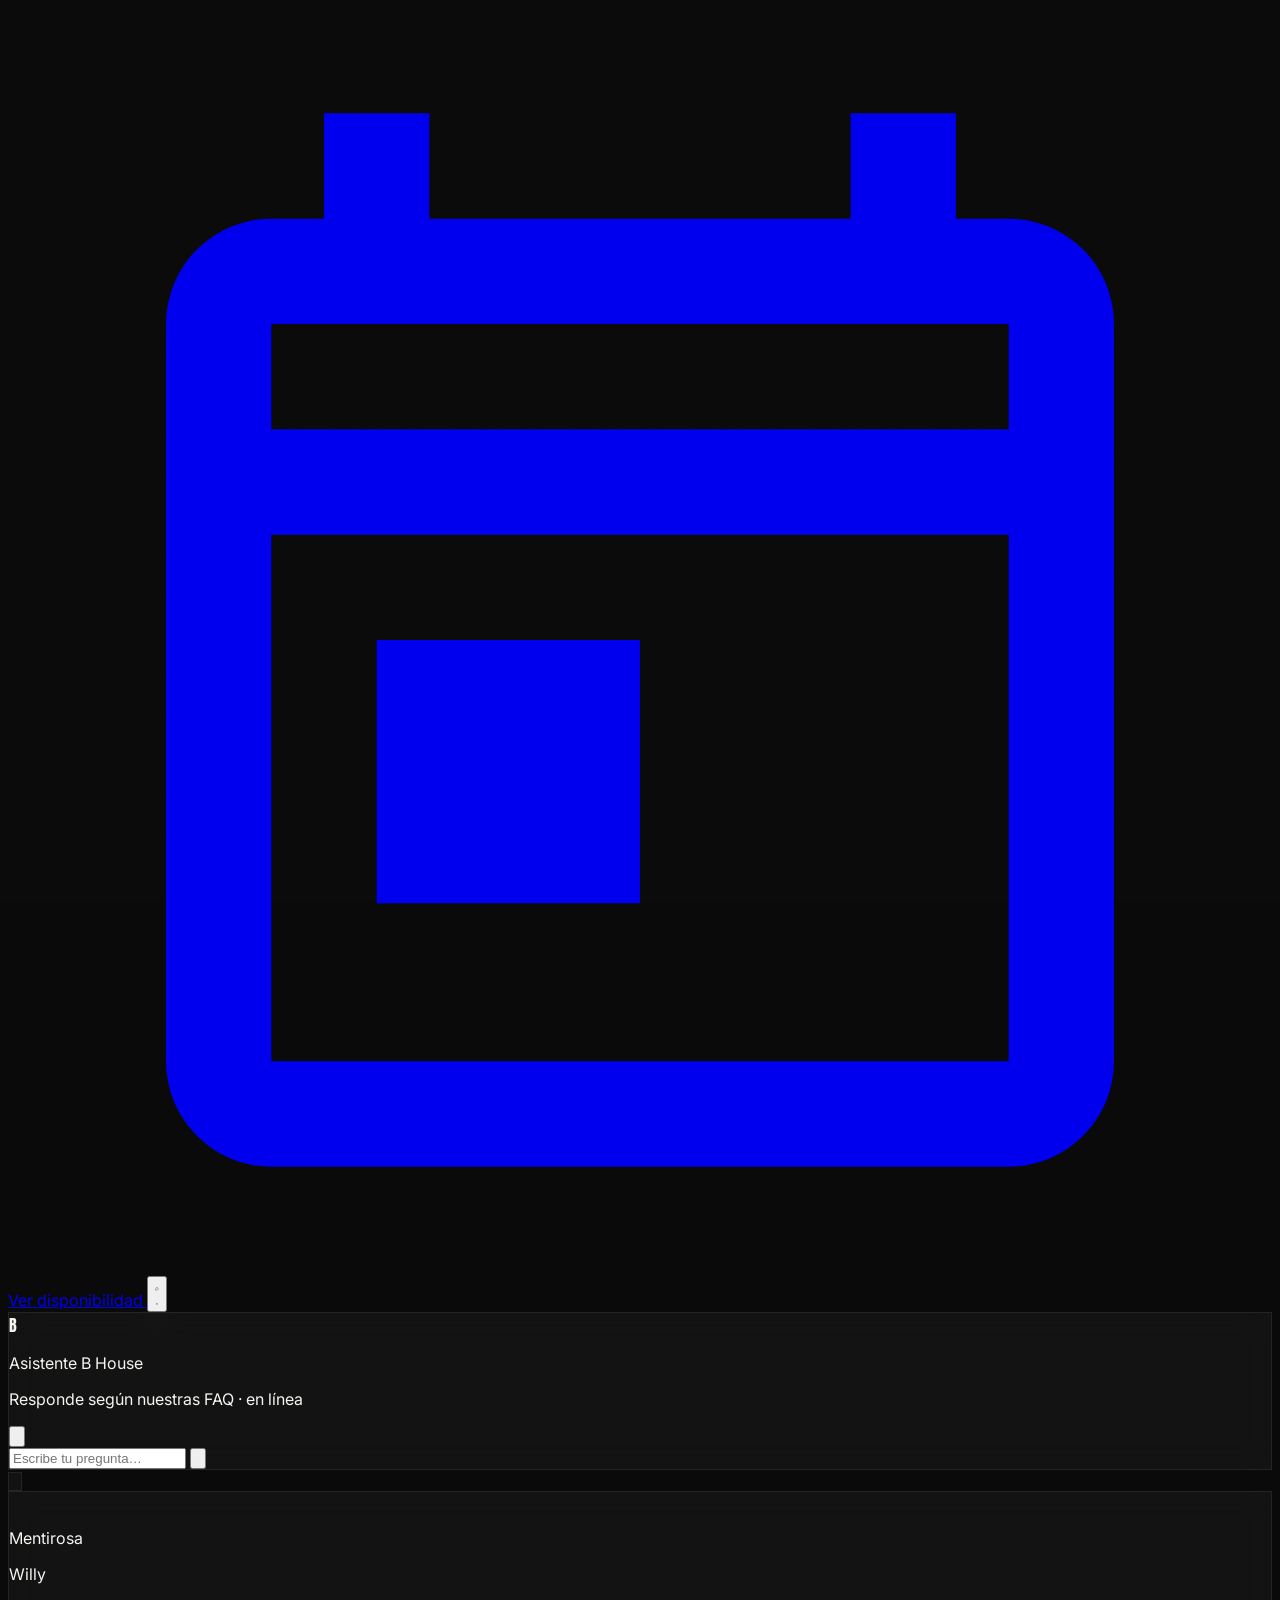
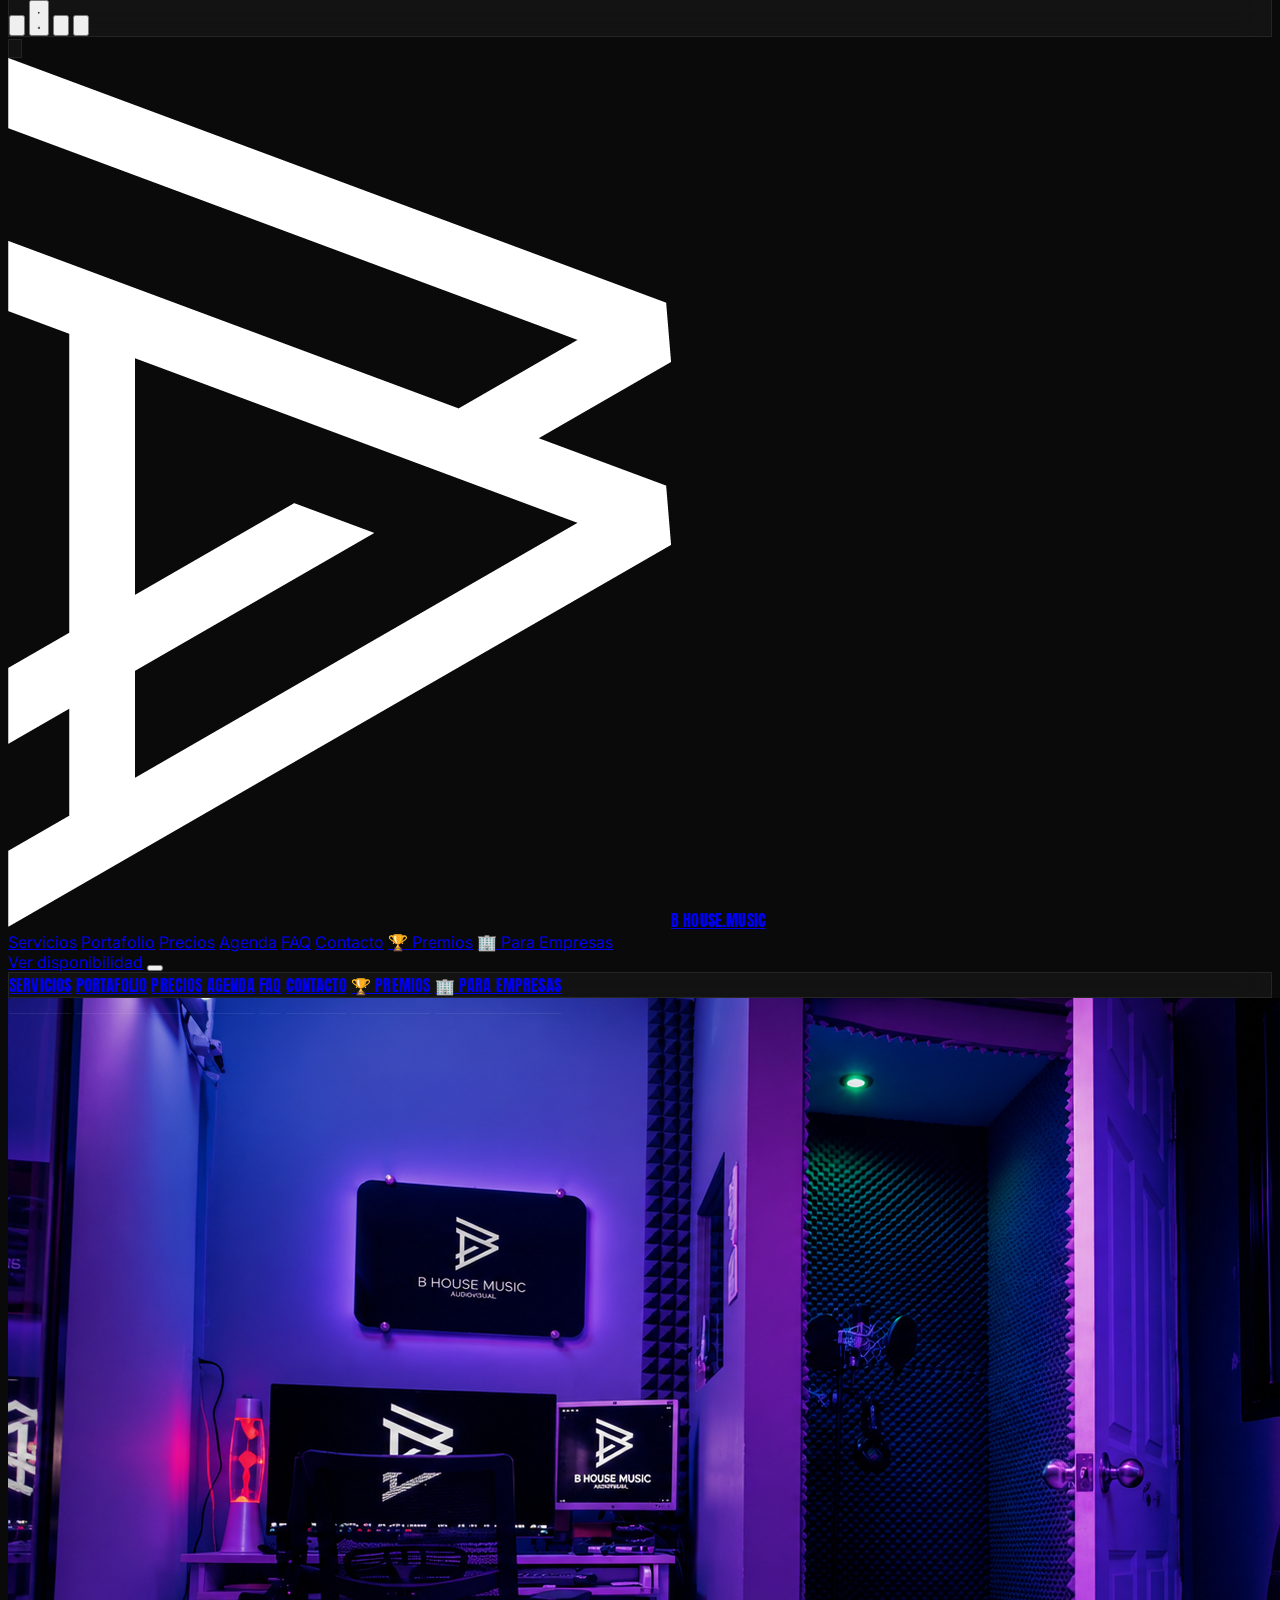
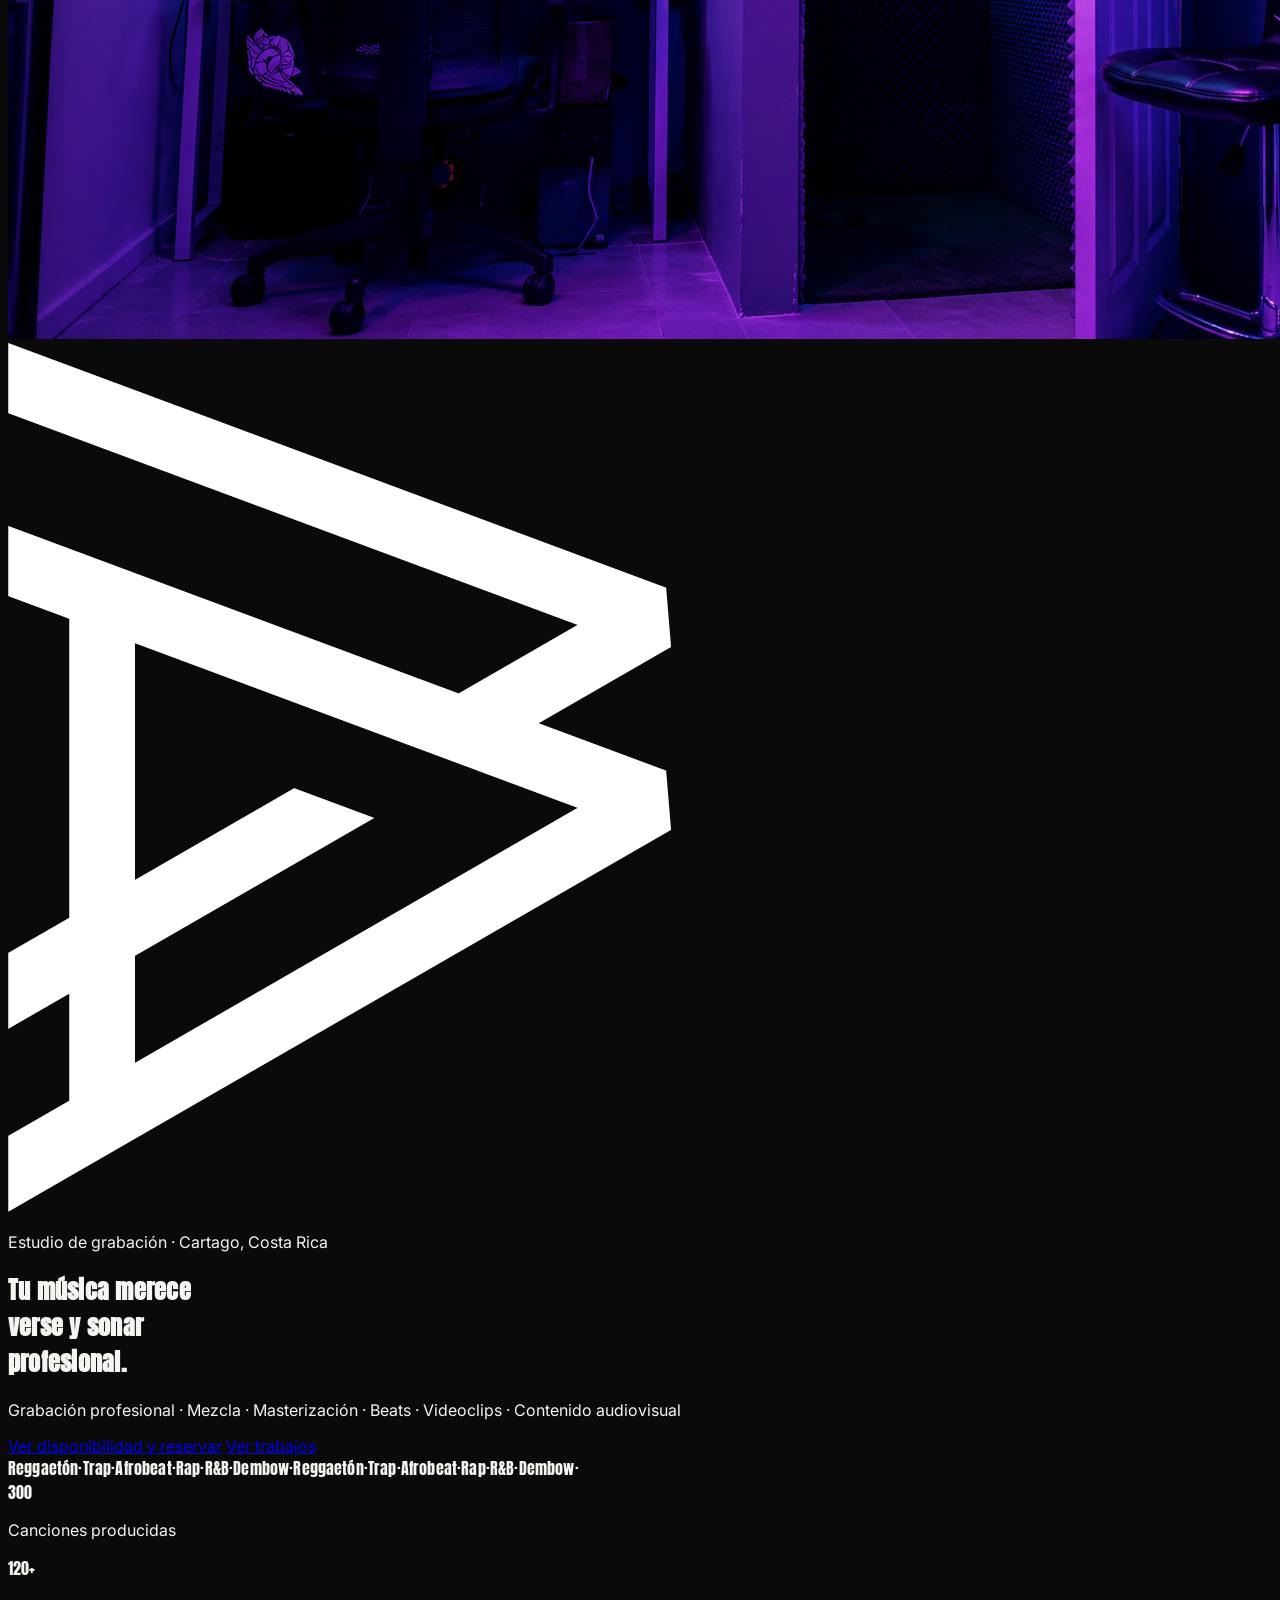
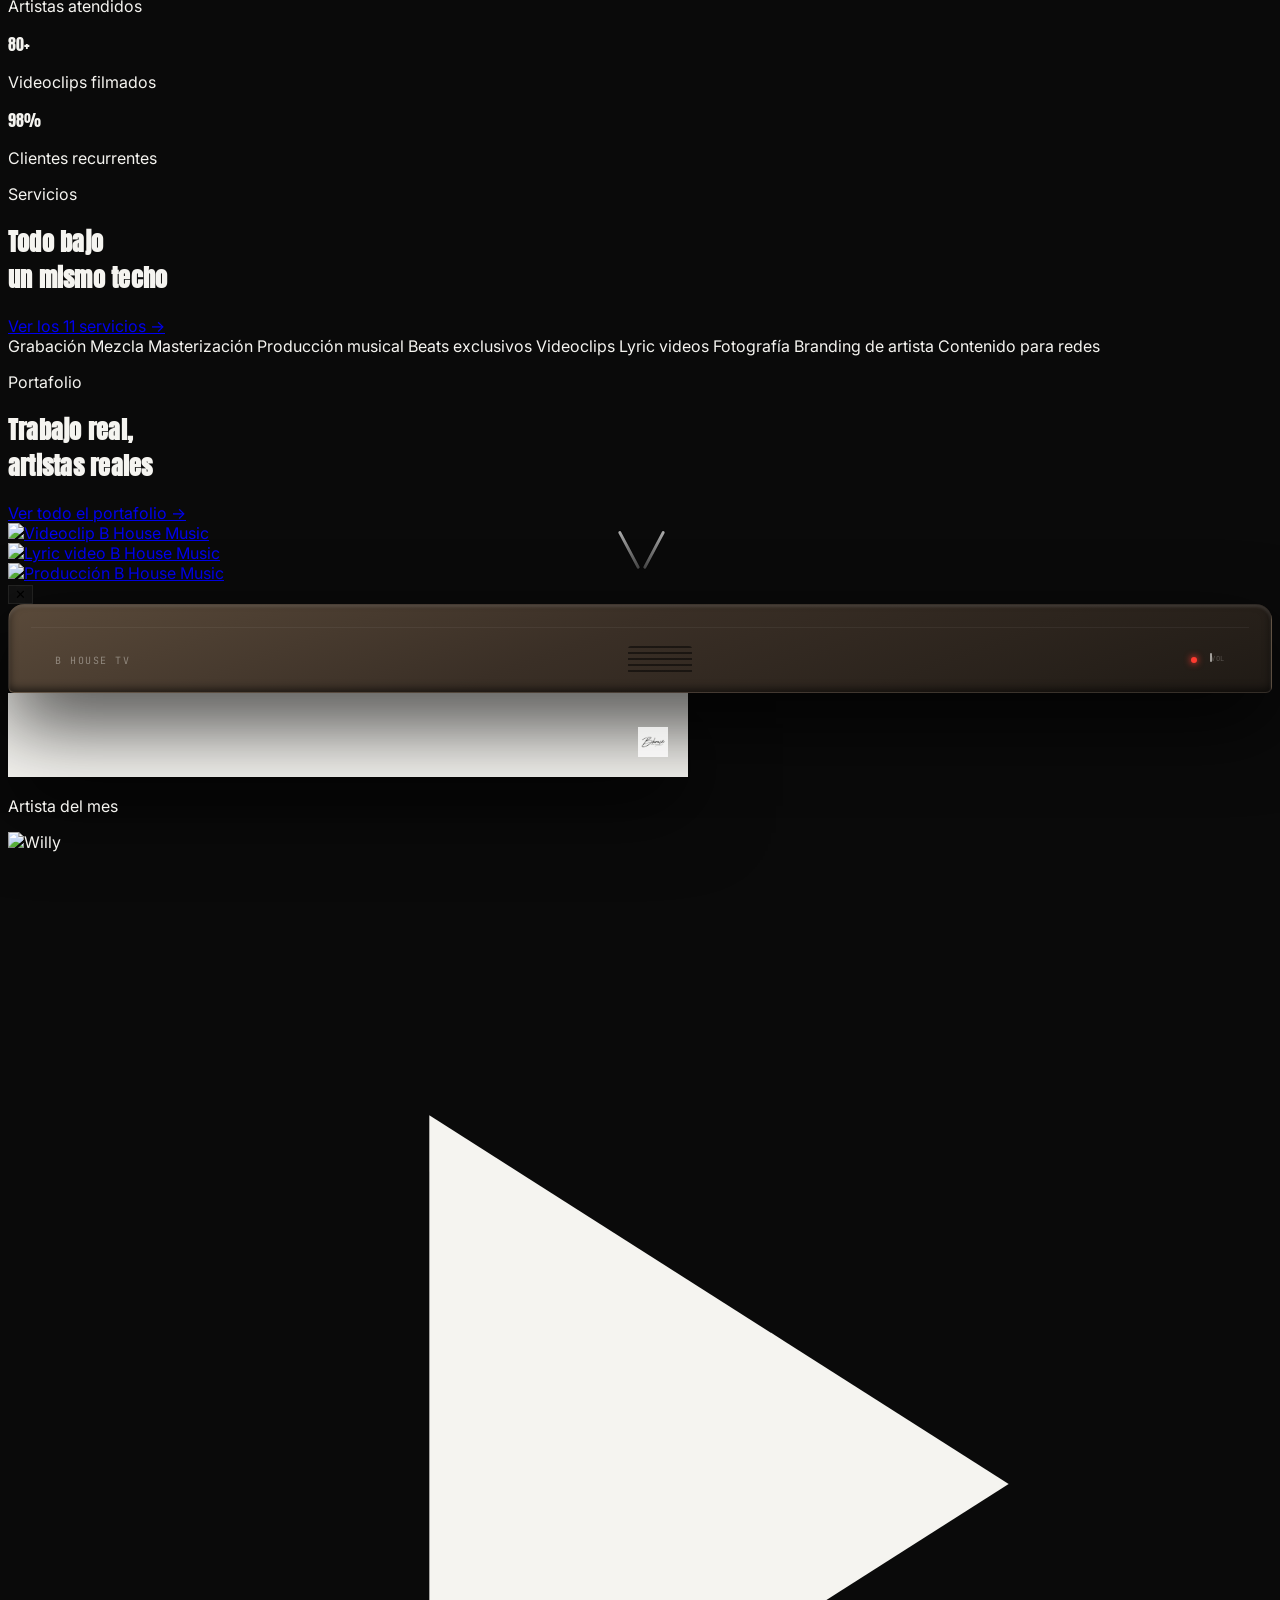
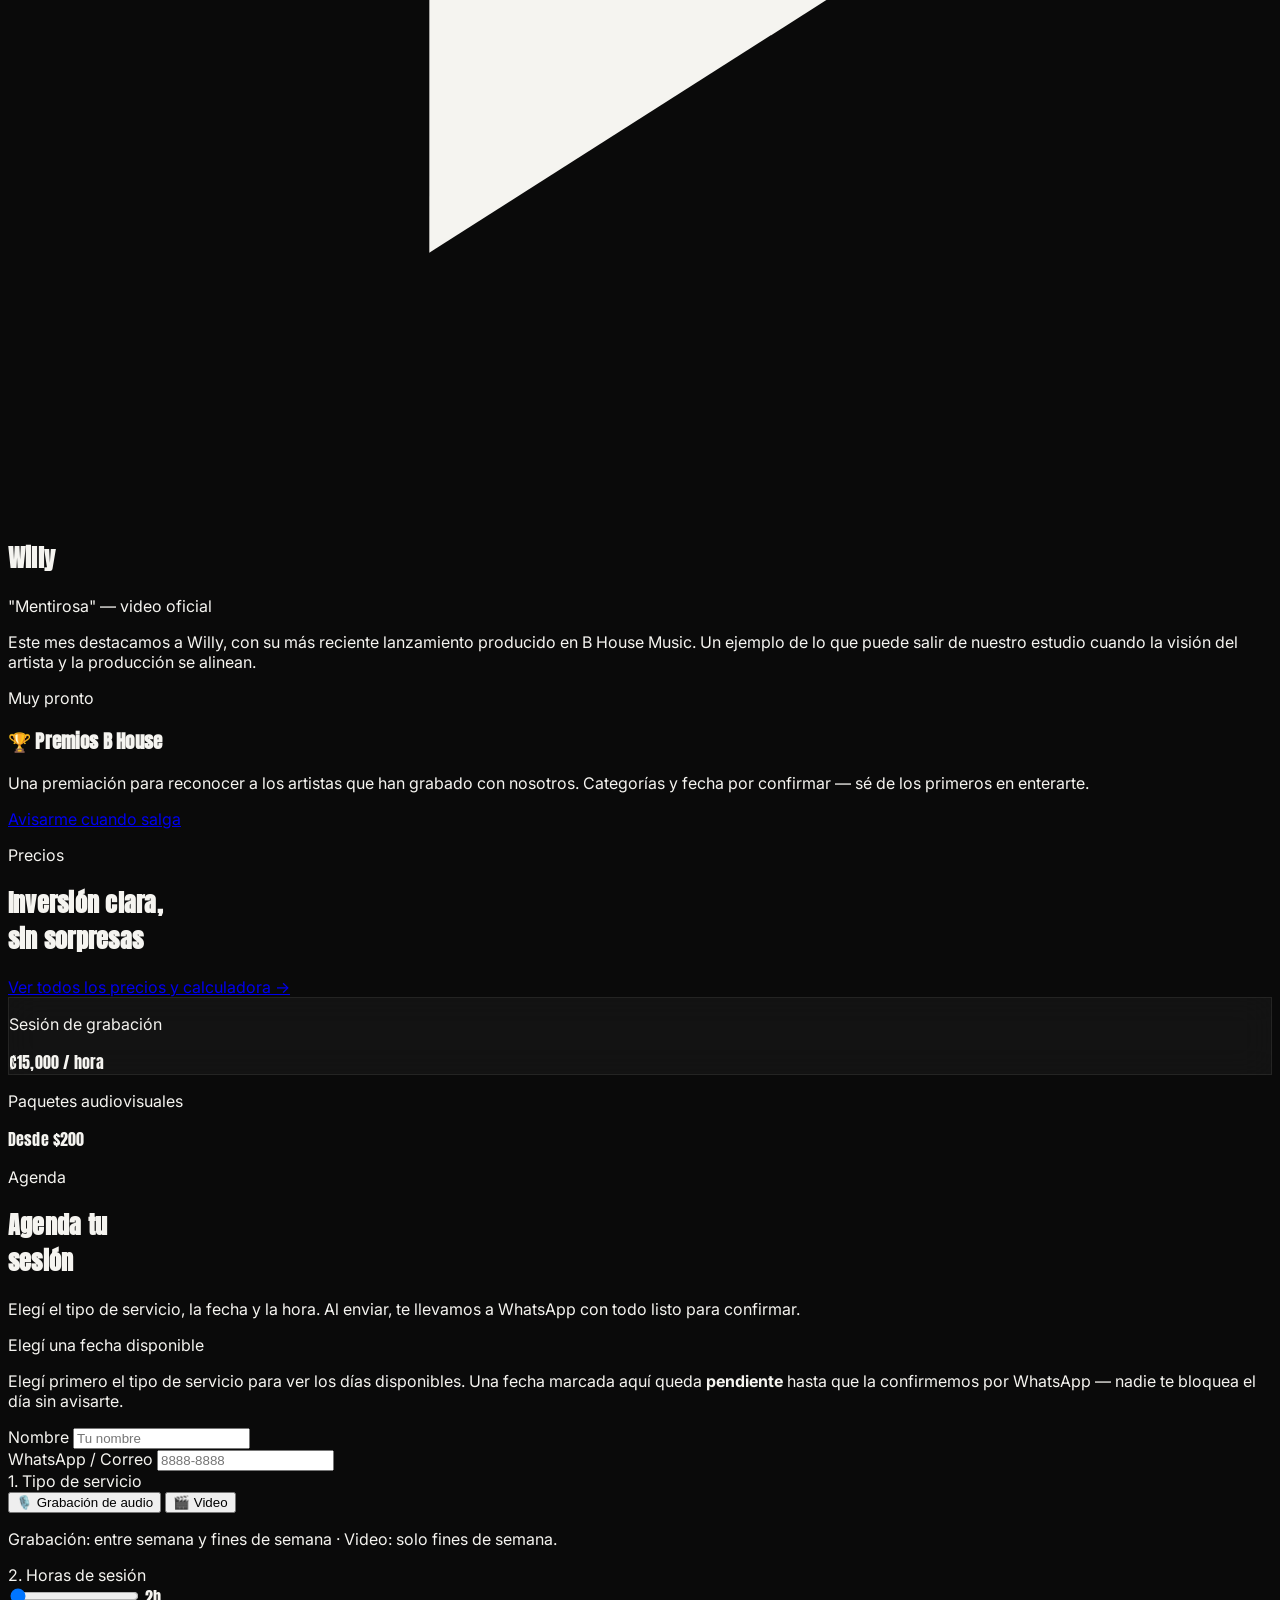
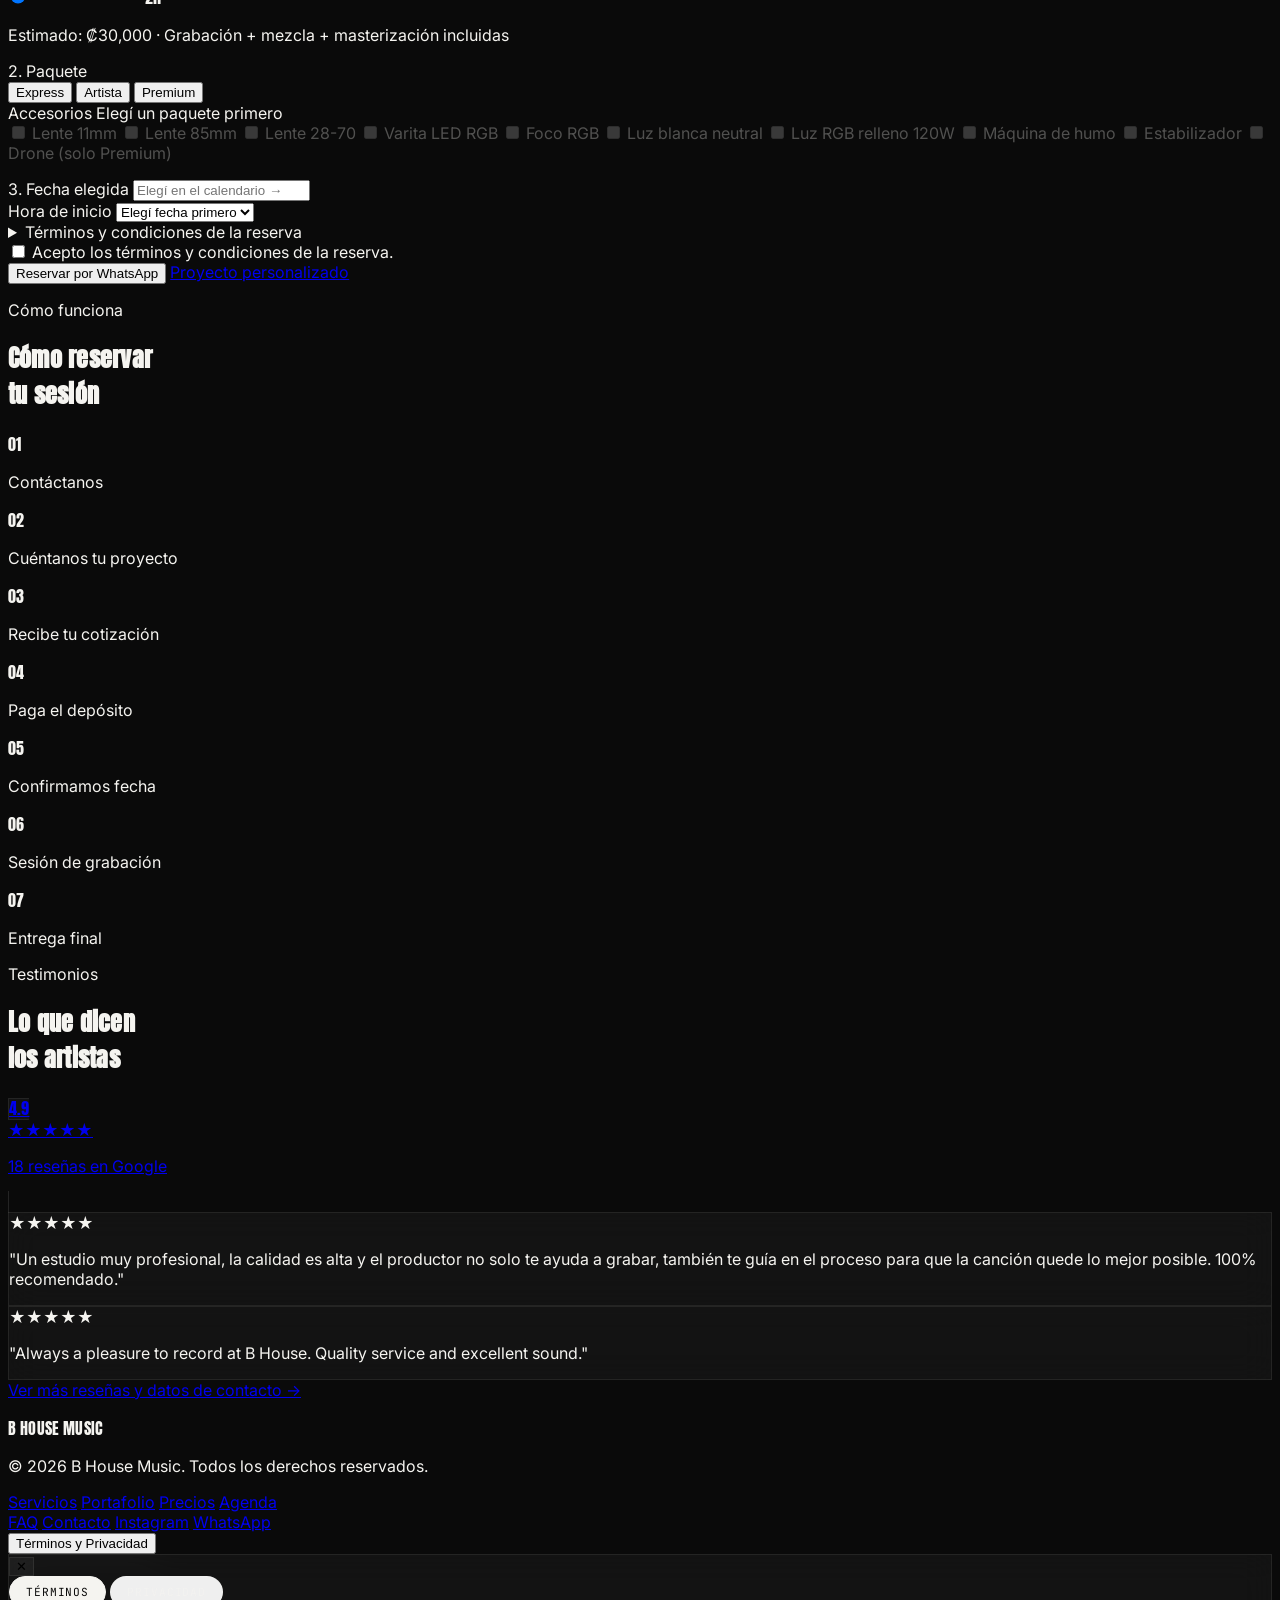
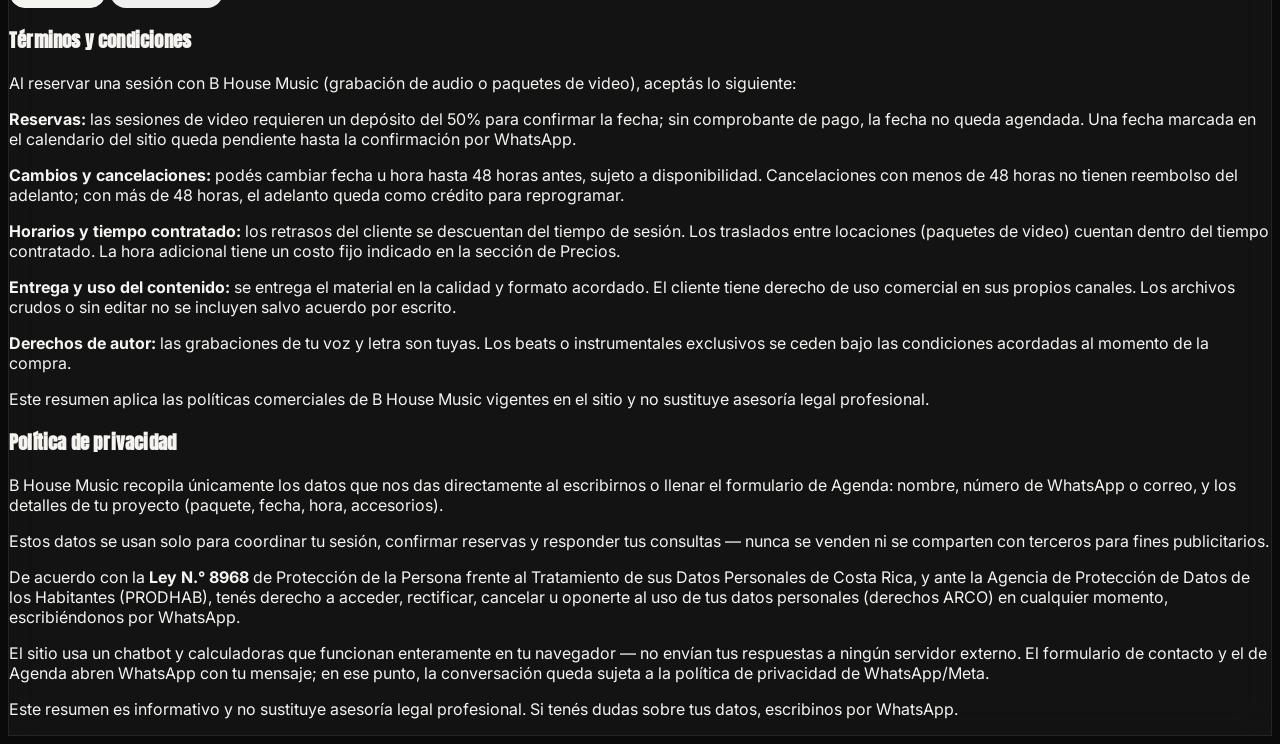
==== index.html @ e32f7fe8 "Add files via upload" ====
<!DOCTYPE html>
<!--
  ============================================================
  SITIO: B HOUSE MUSIC  (estudio de grabacion / artistas)
  Este archivo va en la RAIZ del repositorio (estructura plana, sin carpetas de sitio separadas)
  URL en vivo: bhousevideos-arch.github.io/B-house-music/
  ============================================================
-->
<html lang="es">
<head>
<meta charset="UTF-8">
<link rel="icon" type="image/png" href="img/logo-blanco.png">
<meta name="viewport" content="width=device-width, initial-scale=1.0">
<title>B House Music | Estudio de Grabación Profesional en Costa Rica</title>
<meta name="description" content="Grabación, mezcla, masterización, beats exclusivos y videoclips profesionales en Costa Rica. Agenda tu sesión en línea.">
<meta name="keywords" content="estudio de grabación Costa Rica, grabar música San José, mezcla y masterización, beats reggaeton, videoclip Costa Rica, B House Music">
<meta name="author" content="B House Music">
<link rel="canonical" href="https://bhousemusic.cr/">

<!-- Open Graph -->
<meta property="og:type" content="website">
<meta property="og:title" content="B House Music | Estudio de Grabación Profesional en Costa Rica">
<meta property="og:description" content="Grabación, mezcla, masterización, beats exclusivos y videoclips profesionales en Costa Rica. Agenda tu sesión en línea.">
<meta property="og:image" content="https://bhousemusic.cr/og-cover.jpg">
<meta property="og:url" content="https://bhousemusic.cr/">
<meta property="og:locale" content="es_CR">
<meta name="twitter:card" content="summary_large_image">
<meta name="twitter:title" content="B House Music | Estudio de Grabación Profesional en Costa Rica">
<meta name="twitter:description" content="Grabación, mezcla, masterización, beats exclusivos y videoclips profesionales en Costa Rica. Agenda tu sesión en línea.">

<!-- Schema.org -->
<script type="application/ld+json">
{
  "@context": "https://schema.org",
  "@type": "RecordingStudio",
  "name": "B House Music",
  "image": "https://bhousemusic.cr/og-cover.jpg",
  "telephone": "+506-7016-6631",
  "priceRange": "₡₡",
  "address": {
    "@type": "PostalAddress",
    "addressCountry": "CR",
    "addressLocality": "Costa Rica"
  },
  "openingHoursSpecification": [
    { "@type": "OpeningHoursSpecification", "dayOfWeek": ["Monday","Tuesday","Wednesday","Thursday","Friday"], "opens": "16:00", "closes": "20:00" },
    { "@type": "OpeningHoursSpecification", "dayOfWeek": ["Saturday","Sunday"], "opens": "09:00", "closes": "17:00" }
  ],
  "sameAs": ["https://www.instagram.com/bhousemusiccr/"],
  "aggregateRating": {
    "@type": "AggregateRating",
    "ratingValue": "4.9",
    "reviewCount": "18"
  }
}
</script>

<link rel="preconnect" href="https://fonts.googleapis.com">
<link rel="preconnect" href="https://fonts.gstatic.com" crossorigin>
<link href="https://fonts.googleapis.com/css2?family=Anton&family=Inter:wght@400;500;600;700;800&family=JetBrains+Mono:wght@400;500&display=swap" rel="stylesheet">
<script src="https://cdn.tailwindcss.com"></script>
<link rel="stylesheet" href="https://cdn.jsdelivr.net/npm/flatpickr/dist/flatpickr.min.css">
<script src="https://cdn.jsdelivr.net/npm/flatpickr"></script>
<script src="https://cdn.jsdelivr.net/npm/flatpickr/dist/l10n/es.js"></script>
<script>
  tailwind.config = {
    theme: {
      extend: {
        colors: { ink: '#0a0a0a', bone: '#f5f4f0', line: '#232323' },
        fontFamily: {
          display: ['Anton','sans-serif'],
          sans: ['Inter','sans-serif'],
          mono: ['JetBrains Mono','monospace']
        }
      }
    }
  }
</script>
<link rel="stylesheet" href="assets/styles.css">
</head>
<body class="antialiased">
<!-- LOADER -->
<div class="loader" id="loader">
  <img src="img/logo-blanco.png" alt="B House Music" class="h-12 md:h-16 w-auto logo-invert">
</div>

<!-- SMART FLOATING CTA -->
<a id="floatCta" href="#agenda"
   class="fixed bottom-6 right-6 z-40 flex items-center gap-2 bg-bone text-ink px-4 py-3 rounded-full shadow-2xl hover:scale-105 transition-all duration-300 opacity-0 pointer-events-none translate-y-3"
   aria-label="Reservar sesión">
  <svg xmlns="http://www.w3.org/2000/svg" viewBox="0 0 24 24" fill="currentColor" class="w-5 h-5" id="floatCtaIcon"><path d="M19 4h-1V2h-2v2H8V2H6v2H5a2 2 0 0 0-2 2v14a2 2 0 0 0 2 2h14a2 2 0 0 0 2-2V6a2 2 0 0 0-2-2zm0 16H5V10h14zm0-12H5V6h14zM7 12h5v5H7z"/></svg>
  <span class="text-sm font-semibold" id="floatCtaLabel">Ver disponibilidad</span>
</a>

<!-- CHATBOT BUBBLE -->
<button id="chatBubble" aria-label="Abrir chat de ayuda"
  class="fixed bottom-24 right-6 z-40 w-14 h-14 rounded-full bg-bone text-ink shadow-2xl flex items-center justify-center hover:scale-105 transition-transform">
  <svg xmlns="http://www.w3.org/2000/svg" viewBox="0 0 24 24" class="w-6 h-6" fill="none" stroke="currentColor" stroke-width="2" id="chatIconOpen"><path d="M21 11.5a8.38 8.38 0 0 1-.9 3.8 8.5 8.5 0 0 1-7.6 4.7 8.38 8.38 0 0 1-3.8-.9L3 21l1.9-5.7a8.38 8.38 0 0 1-.9-3.8 8.5 8.5 0 0 1 4.7-7.6 8.38 8.38 0 0 1 3.8-.9h.5a8.48 8.48 0 0 1 8 8v.5z"/></svg>
  <svg xmlns="http://www.w3.org/2000/svg" viewBox="0 0 24 24" class="w-6 h-6 hidden" fill="none" stroke="currentColor" stroke-width="2" id="chatIconClose"><path d="M18 6 6 18M6 6l12 12"/></svg>
</button>

<!-- CHATBOT PANEL -->
<div id="chatPanel" class="fixed z-40 bottom-24 right-3 sm:right-6 w-[calc(100vw-1.5rem)] sm:w-[400px] h-[min(640px,74dvh)] rounded-3xl glass shadow-2xl flex-col overflow-hidden hidden">
  <div class="px-5 py-4 border-b border-bone/10 flex items-center gap-3">
    <div class="w-9 h-9 rounded-full bg-bone flex items-center justify-center fx-serif text-ink text-sm shrink-0">B</div>
    <div class="flex-1 min-w-0">
      <p class="text-sm font-semibold">Asistente B House</p>
      <p class="text-bone/40 text-xs">Responde según nuestras FAQ · en línea</p>
    </div>
    <button id="chatCloseBtn" type="button" aria-label="Cerrar chat" class="w-8 h-8 rounded-full hover:bg-white/10 flex items-center justify-center shrink-0 transition-colors">
      <svg xmlns="http://www.w3.org/2000/svg" viewBox="0 0 24 24" class="w-4 h-4" fill="none" stroke="currentColor" stroke-width="2"><path d="M18 6 6 18M6 6l12 12"/></svg>
    </button>
  </div>
  <div id="chatMessages" class="flex-1 overflow-y-auto px-4 py-4 space-y-3 text-[15px] leading-relaxed"></div>
  <div id="chatQuickReplies" class="px-4 pb-3 flex flex-wrap gap-2 max-h-[38%] overflow-y-auto shrink-0"></div>
  <form id="chatForm" class="border-t border-bone/10 p-3 flex gap-2 shrink-0">
    <input id="chatInput" type="text" autocomplete="off" placeholder="Escribe tu pregunta…"
      class="flex-1 bg-transparent border border-bone/15 rounded-full px-4 py-2.5 text-sm outline-none focus:border-bone/40 transition-colors">
    <button type="submit" class="w-10 h-10 rounded-full bg-bone text-ink flex items-center justify-center shrink-0" aria-label="Enviar">
      <svg xmlns="http://www.w3.org/2000/svg" viewBox="0 0 24 24" class="w-4 h-4" fill="currentColor"><path d="M2 21l21-9L2 3v7l15 2-15 2z"/></svg>
    </button>
  </form>
</div>

<!-- MINI PLAYER -->
<button id="playerLauncher" aria-label="Escuchar B House Music"
  class="fixed bottom-[168px] right-6 z-40 w-14 h-14 rounded-full glass shadow-2xl flex items-center justify-center hover:scale-105 transition-transform">
  <svg xmlns="http://www.w3.org/2000/svg" viewBox="0 0 24 24" class="w-5 h-5" fill="currentColor"><path d="M9 18V5l12-2v13"/><circle cx="6" cy="18" r="3"/><circle cx="18" cy="16" r="3"/></svg>
</button>

<div id="playerBar" class="fixed bottom-6 left-1/2 -translate-x-1/2 z-50 w-[calc(100vw-2rem)] max-w-[420px] glass rounded-2xl shadow-2xl px-4 py-3 hidden items-center gap-3">
  <img id="playerThumb" src="" alt="" class="w-11 h-11 rounded-lg object-cover shrink-0 bg-black">
  <div class="flex-1 min-w-0">
    <p id="playerTrackTitle" class="text-sm font-semibold truncate">—</p>
    <p id="playerTrackArtist" class="text-bone/50 text-xs truncate">—</p>
  </div>
  <button id="playerPrev" aria-label="Anterior" class="w-8 h-8 shrink-0 flex items-center justify-center hover:text-bone text-bone/60">
    <svg xmlns="http://www.w3.org/2000/svg" viewBox="0 0 24 24" class="w-5 h-5" fill="currentColor"><path d="M6 6h2v12H6zm3.5 6 8.5 6V6z"/></svg>
  </button>
  <button id="playerToggle" aria-label="Reproducir" class="w-9 h-9 shrink-0 rounded-full bg-bone text-ink flex items-center justify-center">
    <svg id="playerIconPlay" xmlns="http://www.w3.org/2000/svg" viewBox="0 0 24 24" class="w-4 h-4 translate-x-0.5" fill="currentColor"><path d="M8 5v14l11-7z"/></svg>
    <svg id="playerIconPause" xmlns="http://www.w3.org/2000/svg" viewBox="0 0 24 24" class="w-4 h-4 hidden" fill="currentColor"><path d="M6 5h4v14H6zm8 0h4v14h-4z"/></svg>
  </button>
  <button id="playerNext" aria-label="Siguiente" class="w-8 h-8 shrink-0 flex items-center justify-center hover:text-bone text-bone/60">
    <svg xmlns="http://www.w3.org/2000/svg" viewBox="0 0 24 24" class="w-5 h-5" fill="currentColor"><path d="M16 6h2v12h-2zM6 6l8.5 6L6 18z"/></svg>
  </button>
  <button id="playerClose" aria-label="Cerrar reproductor" class="w-7 h-7 shrink-0 flex items-center justify-center text-bone/40 hover:text-bone">
    <svg xmlns="http://www.w3.org/2000/svg" viewBox="0 0 24 24" class="w-4 h-4" fill="none" stroke="currentColor" stroke-width="2"><path d="M18 6 6 18M6 6l12 12"/></svg>
  </button>
</div>
<div id="ytHiddenPlayer" style="position:fixed;bottom:0;left:0;width:1px;height:1px;opacity:0;pointer-events:none;overflow:hidden;"></div>

<!-- SCROLL TO TOP -->
<button id="toTop" aria-label="Volver arriba"
  class="fixed bottom-6 left-6 z-40 w-11 h-11 rounded-full glass flex items-center justify-center opacity-0 pointer-events-none transition-opacity duration-300">
  <svg xmlns="http://www.w3.org/2000/svg" class="w-5 h-5" viewBox="0 0 24 24" fill="none" stroke="currentColor" stroke-width="2"><path d="M12 19V5M5 12l7-7 7 7"/></svg>
</button>
<!-- NAV -->
<header id="siteNav" class="fixed top-0 inset-x-0 z-50 transition-all duration-300">
  <nav class="mx-auto max-w-7xl px-5 md:px-8 flex items-center justify-between py-4">
    <a href="index.html" class="flex items-center gap-2.5"><img src="img/logo-blanco.png" alt="B House Music" class="h-8 w-auto logo-invert"><span class="fx-serif text-lg md:text-xl tracking-wide">B HOUSE<span class="opacity-50">.MUSIC</span></span></a>
    <div class="hidden lg:flex items-center gap-8 text-sm font-medium">
      <a href="servicios.html" class="hover-line">Servicios</a>
      <a href="portafolio.html" class="hover-line">Portafolio</a>
      <a href="precios.html" class="hover-line">Precios</a>
      <a href="#agenda" class="hover-line">Agenda</a>
      <a href="faq.html" class="hover-line">FAQ</a>
      <a href="contacto.html" class="hover-line">Contacto</a>
      <a href="premios.html" class="hover-line">🏆 Premios</a>
      <a href="servicios.html#negocios" class="hover-line">🏢 Para Empresas</a>
    </div>
    <a href="#agenda" class="hidden lg:inline-flex items-center rounded-full bg-bone text-ink text-sm font-semibold px-5 py-2.5 hover:bg-white transition-colors">Ver disponibilidad</a>
    <button id="menuBtn" class="lg:hidden w-10 h-10 flex flex-col items-center justify-center gap-1.5" aria-label="Abrir menú" aria-expanded="false">
      <span class="block w-6 h-px bg-bone transition-all" id="l1"></span>
      <span class="block w-6 h-px bg-bone transition-all" id="l2"></span>
      <span class="block w-6 h-px bg-bone transition-all" id="l3"></span>
    </button>
  </nav>
  <div id="mobileMenu" class="lg:hidden max-h-0 overflow-hidden transition-all duration-500 glass">
    <div class="flex flex-col px-6 py-6 gap-5 text-lg fx-serif tracking-wide">
      <a href="servicios.html" class="mobile-link">SERVICIOS</a>
      <a href="portafolio.html" class="mobile-link">PORTAFOLIO</a>
      <a href="precios.html" class="mobile-link">PRECIOS</a>
      <a href="#agenda" class="mobile-link">AGENDA</a>
      <a href="faq.html" class="mobile-link">FAQ</a>
      <a href="contacto.html" class="mobile-link">CONTACTO</a>
      <a href="premios.html" class="mobile-link">🏆 PREMIOS</a>
      <a href="servicios.html#negocios" class="mobile-link">🏢 PARA EMPRESAS</a>
    </div>
  </div>
</header>
<section id="top" class="relative min-h-[100svh] flex flex-col justify-end overflow-hidden noise">
  <video autoplay muted loop playsinline poster="img/hero-poster.jpg" class="absolute inset-0 w-full h-full object-cover opacity-40"
    onerror="this.style.display='none'">
    <!-- Coloca tu video cinemático del estudio en img/hero-reel.mp4 (ver README.md) -->
    <source src="img/hero-reel.mp4" type="video/mp4">
  </video>
  <div class="absolute inset-0 bg-gradient-to-b from-ink/40 via-ink/70 to-ink"></div>
  <div class="absolute inset-0 bg-gradient-to-r from-ink via-transparent to-ink opacity-60"></div>

  <div class="relative z-10 mx-auto max-w-7xl w-full px-5 md:px-8 pb-16 pt-40 md:pt-52">
    <img src="img/logo-blanco.png" alt="B House Music" class="reveal h-14 md:h-16 w-auto mb-8 logo-invert">
    <p class="reveal font-mono text-xs tracking-[0.3em] uppercase text-bone/60 mb-6">Estudio de grabación · Cartago, Costa Rica</p>
    <h1 class="reveal fx-serif text-[13vw] leading-[0.92] md:text-[7vw] uppercase tracking-tight max-w-5xl">
      Tu música merece<br>verse y sonar<br>profesional.
    </h1>
    <p class="reveal text-bone/70 text-base md:text-lg mt-8 max-w-xl">
      Grabación profesional · Mezcla · Masterización · Beats · Videoclips · Contenido audiovisual
    </p>
    <div class="reveal flex flex-wrap gap-4 mt-10">
      <a href="#agenda"
         class="rounded-full bg-bone text-ink px-7 py-4 text-sm font-semibold hover:bg-white transition-colors">Ver disponibilidad y reservar</a>
      <a href="portafolio.html" class="rounded-full border border-bone/30 px-7 py-4 text-sm font-semibold hover:border-bone transition-colors">Ver trabajos</a>
    </div>
  </div>

  <!-- Marquee signature strip -->
  <div class="relative z-10 border-t border-bone/10 py-4 overflow-hidden mt-16">
    <div class="marquee-track fx-serif text-2xl md:text-4xl uppercase text-bone/25 whitespace-nowrap">
      <span class="px-8">Reggaetón</span><span class="px-8">·</span><span class="px-8">Trap</span><span class="px-8">·</span>
      <span class="px-8">Afrobeat</span><span class="px-8">·</span><span class="px-8">Rap</span><span class="px-8">·</span>
      <span class="px-8">R&B</span><span class="px-8">·</span><span class="px-8">Dembow</span><span class="px-8">·</span>
      <span class="px-8">Reggaetón</span><span class="px-8">·</span><span class="px-8">Trap</span><span class="px-8">·</span>
      <span class="px-8">Afrobeat</span><span class="px-8">·</span><span class="px-8">Rap</span><span class="px-8">·</span>
      <span class="px-8">R&B</span><span class="px-8">·</span><span class="px-8">Dembow</span><span class="px-8">·</span>
    </div>
  </div>
</section>

<section class="border-t border-line">
  <div class="mx-auto max-w-7xl px-5 md:px-8 py-10 grid grid-cols-2 md:grid-cols-4 gap-8 text-center md:text-left">
    <div class="reveal">
      <div class="fx-serif text-4xl md:text-5xl counter" data-target="300">0</div>
      <p class="text-bone/50 text-sm mt-1">Canciones producidas</p>
    </div>
    <div class="reveal">
      <div class="fx-serif text-4xl md:text-5xl"><span class="counter" data-target="120">0</span>+</div>
      <p class="text-bone/50 text-sm mt-1">Artistas atendidos</p>
    </div>
    <div class="reveal">
      <div class="fx-serif text-4xl md:text-5xl"><span class="counter" data-target="80">0</span>+</div>
      <p class="text-bone/50 text-sm mt-1">Videoclips filmados</p>
    </div>
    <div class="reveal">
      <div class="fx-serif text-4xl md:text-5xl"><span class="counter" data-target="98">0</span>%</div>
      <p class="text-bone/50 text-sm mt-1">Clientes recurrentes</p>
    </div>
  </div>
</section>

<!-- SERVICIOS (resumen) -->
<section class="border-t border-line py-20 md:py-28">
  <div class="mx-auto max-w-7xl px-5 md:px-8">
    <div class="reveal flex flex-col md:flex-row md:items-end justify-between gap-6 mb-10">
      <div>
        <p class="font-mono text-xs tracking-[0.3em] uppercase text-bone/50 mb-4">Servicios</p>
        <h2 class="fx-serif text-3xl md:text-5xl uppercase leading-none">Todo bajo<br>un mismo techo</h2>
      </div>
      <a href="servicios.html" class="hover-line text-sm font-semibold">Ver los 11 servicios →</a>
    </div>
    <div class="reveal flex flex-wrap gap-2">
      <span class="border border-bone/15 rounded-full px-4 py-2 text-sm text-bone/70">Grabación</span>
      <span class="border border-bone/15 rounded-full px-4 py-2 text-sm text-bone/70">Mezcla</span>
      <span class="border border-bone/15 rounded-full px-4 py-2 text-sm text-bone/70">Masterización</span>
      <span class="border border-bone/15 rounded-full px-4 py-2 text-sm text-bone/70">Producción musical</span>
      <span class="border border-bone/15 rounded-full px-4 py-2 text-sm text-bone/70">Beats exclusivos</span>
      <span class="border border-bone/15 rounded-full px-4 py-2 text-sm text-bone/70">Videoclips</span>
      <span class="border border-bone/15 rounded-full px-4 py-2 text-sm text-bone/70">Lyric videos</span>
      <span class="border border-bone/15 rounded-full px-4 py-2 text-sm text-bone/70">Fotografía</span>
      <span class="border border-bone/15 rounded-full px-4 py-2 text-sm text-bone/70">Branding de artista</span>
      <span class="border border-bone/15 rounded-full px-4 py-2 text-sm text-bone/70">Contenido para redes</span>
    </div>
  </div>
</section>

<!-- PORTAFOLIO (resumen) -->
<section class="border-t border-line py-20 md:py-28 bg-[#0d0d0d]">
  <div class="mx-auto max-w-7xl px-5 md:px-8">
    <div class="reveal flex flex-col md:flex-row md:items-end justify-between gap-6 mb-10">
      <div>
        <p class="font-mono text-xs tracking-[0.3em] uppercase text-bone/50 mb-4">Portafolio</p>
        <h2 class="fx-serif text-3xl md:text-5xl uppercase leading-none">Trabajo real,<br>artistas reales</h2>
      </div>
      <a href="portafolio.html" class="hover-line text-sm font-semibold">Ver todo el portafolio →</a>
    </div>
    <a href="portafolio.html" class="reveal grid grid-cols-3 gap-3 group">
      <div class="aspect-square rounded-2xl overflow-hidden">
        <img src="https://i.ytimg.com/vi/COtvKeRHsmY/hqdefault.jpg" loading="lazy" alt="Videoclip B House Music" class="w-full h-full object-cover group-hover:scale-105 transition-transform duration-500">
      </div>
      <div class="aspect-square rounded-2xl overflow-hidden">
        <img src="https://i.ytimg.com/vi/dGx21cbGJ_k/hqdefault.jpg" loading="lazy" alt="Lyric video B House Music" class="w-full h-full object-cover group-hover:scale-105 transition-transform duration-500">
      </div>
      <div class="aspect-square rounded-2xl overflow-hidden">
        <img src="https://i.ytimg.com/vi/_0TBDbcMHPQ/hqdefault.jpg" loading="lazy" alt="Producción B House Music" class="w-full h-full object-cover group-hover:scale-105 transition-transform duration-500">
      </div>
    </a>
  </div>
</section>

<!-- MODAL -->
<div id="portfolioModal" class="fixed inset-0 z-[60] hidden items-center justify-center bg-ink/90 backdrop-blur-md px-4">
  <button id="modalClose" class="absolute top-6 right-6 w-11 h-11 rounded-full glass flex items-center justify-center" aria-label="Cerrar">✕</button>
  <div class="max-w-4xl w-full">
    <div class="tv-frame" id="modalTvFrame">
      <div class="tv-antenna"></div>
      <div class="tv-screen aspect-video w-full bg-black overflow-hidden" id="modalMediaWrap"></div>
      <div class="tv-bezel-bottom">
        <span class="tv-brand">B HOUSE TV</span>
        <span class="tv-speaker"></span>
        <div class="tv-controls">
          <span class="tv-led"></span>
          <div>
            <span class="tv-knob-volume"></span>
            <p class="tv-knob-label">VOL</p>
          </div>
        </div>
      </div>
    </div>
    <div class="modal-polaroid hidden mx-auto" id="modalPhotoFrame">
      <div class="modal-polaroid-photo" id="modalPhotoWrap"></div>
      <img src="img/firma.png" alt="B House Music" class="modal-polaroid-signature" onerror="this.style.display='none';">
    </div>
    <div class="mt-4">
      <h3 id="modalTitle" class="fx-serif text-2xl uppercase"></h3>
      <p id="modalDesc" class="text-bone/60 text-sm mt-1"></p>
    </div>
  </div>
</div>

<!-- ARTISTA DEL MES -->
<section class="border-t border-line py-20 md:py-28 bg-[#0d0d0d]">
  <div class="mx-auto max-w-7xl px-5 md:px-8">
    <p class="reveal font-mono text-xs tracking-[0.3em] uppercase text-bone/50 mb-10">Artista del mes</p>
    <div class="reveal grid md:grid-cols-2 gap-8 md:gap-14 items-center">
      <div class="relative aspect-video rounded-3xl overflow-hidden cursor-pointer group" id="artistOfMonthMedia">
        <img id="artistOfMonthThumb" src="" alt="" class="w-full h-full object-cover transition-transform duration-700 group-hover:scale-105">
        <div class="absolute inset-0 bg-ink/25 group-hover:bg-ink/40 transition-colors flex items-center justify-center">
          <span class="w-16 h-16 rounded-full bg-bone/90 flex items-center justify-center group-hover:scale-110 transition-transform">
            <svg xmlns="http://www.w3.org/2000/svg" viewBox="0 0 24 24" class="w-6 h-6 text-ink translate-x-0.5" fill="currentColor"><path d="M8 5v14l11-7z"/></svg>
          </span>
        </div>
      </div>
      <div>
        <h2 id="artistOfMonthName" class="fx-serif text-4xl md:text-6xl uppercase leading-none mb-2"></h2>
        <p id="artistOfMonthTrack" class="text-bone/50 font-mono text-xs uppercase tracking-widest mb-6"></p>
        <p id="artistOfMonthBlurb" class="text-bone/70 leading-relaxed"></p>
      </div>
    </div>
  </div>
</section>

<!-- PREMIOS B HOUSE (teaser) -->
<section class="border-t border-line py-16">
  <div class="mx-auto max-w-7xl px-5 md:px-8">
    <div class="reveal rounded-3xl border border-dashed border-bone/20 p-8 md:p-12 flex flex-col md:flex-row md:items-center justify-between gap-6">
      <div>
        <p class="font-mono text-xs uppercase tracking-[0.3em] text-bone/50 mb-3">Muy pronto</p>
        <h3 class="fx-serif text-2xl md:text-4xl uppercase leading-none mb-3">🏆 Premios B House</h3>
        <p class="text-bone/60 max-w-md">Una premiación para reconocer a los artistas que han grabado con nosotros. Categorías y fecha por confirmar — sé de los primeros en enterarte.</p>
      </div>
      <a href="https://wa.me/50670166631?text=Hola%2C%20quiero%20que%20me%20avisen%20sobre%20los%20Premios%20B%20House" target="_blank" rel="noopener"
         class="rounded-full bg-bone text-ink px-6 py-3.5 text-sm font-semibold text-center hover:bg-white transition-colors whitespace-nowrap">Avisarme cuando salga</a>
    </div>
  </div>
</section>

<!-- PRECIOS (resumen) -->
<section class="border-t border-line py-20 md:py-28">
  <div class="mx-auto max-w-7xl px-5 md:px-8">
    <div class="reveal flex flex-col md:flex-row md:items-end justify-between gap-6 mb-10">
      <div>
        <p class="font-mono text-xs tracking-[0.3em] uppercase text-bone/50 mb-4">Precios</p>
        <h2 class="fx-serif text-3xl md:text-5xl uppercase leading-none">Inversión clara,<br>sin sorpresas</h2>
      </div>
      <a href="precios.html" class="hover-line text-sm font-semibold">Ver todos los precios y calculadora →</a>
    </div>
    <div class="reveal grid md:grid-cols-2 gap-4">
      <div class="rounded-3xl border border-bone/15 p-8 glass">
        <p class="font-mono text-xs uppercase tracking-[0.25em] text-bone/50 mb-3">Sesión de grabación</p>
        <div class="fx-serif text-4xl md:text-5xl">₡15,000<span class="text-base font-sans font-normal text-bone/50"> / hora</span></div>
      </div>
      <div class="rounded-3xl border border-bone/15 p-8">
        <p class="font-mono text-xs uppercase tracking-[0.25em] text-bone/50 mb-3">Paquetes audiovisuales</p>
        <div class="fx-serif text-4xl md:text-5xl">Desde $200</div>
      </div>
    </div>
  </div>
</section>

<section id="agenda" class="border-t border-line py-24 md:py-32 bg-[#0d0d0d]">
  <div class="mx-auto max-w-7xl px-5 md:px-8">
    <div class="reveal mb-14">
      <p class="font-mono text-xs tracking-[0.3em] uppercase text-bone/50 mb-4">Agenda</p>
      <h2 class="fx-serif text-4xl md:text-6xl uppercase leading-none">Agenda tu<br>sesión</h2>
      <p class="text-bone/50 mt-4 max-w-lg">Elegí el tipo de servicio, la fecha y la hora. Al enviar, te llevamos a WhatsApp con todo listo para confirmar.</p>
    </div>

    <div class="grid lg:grid-cols-2 gap-6">
      <!-- Calendar -->
      <div class="reveal rounded-3xl border border-bone/15 p-6 md:p-8">
        <p class="font-mono text-xs uppercase tracking-[0.25em] text-bone/50 mb-4">Elegí una fecha disponible</p>
        <div id="bookingCalendar"></div>
        <p id="calendarNote" class="text-bone/40 text-xs mt-4">Elegí primero el tipo de servicio para ver los días disponibles. Una fecha marcada aquí queda <strong class="text-bone/70">pendiente</strong> hasta que la confirmemos por WhatsApp — nadie te bloquea el día sin avisarte.</p>
      </div>

      <!-- Form -->
      <form id="bookingForm" class="reveal rounded-3xl border border-bone/15 p-6 md:p-8 space-y-5">
        <div class="grid grid-cols-2 gap-4">
          <div>
            <label class="font-mono text-xs uppercase tracking-widest text-bone/50">Nombre</label>
            <input name="nombre" required class="w-full bg-transparent border-b border-bone/20 py-2.5 mt-1 outline-none focus:border-bone transition-colors" placeholder="Tu nombre">
          </div>
          <div>
            <label class="font-mono text-xs uppercase tracking-widest text-bone/50">WhatsApp / Correo</label>
            <input name="contacto" required class="w-full bg-transparent border-b border-bone/20 py-2.5 mt-1 outline-none focus:border-bone transition-colors" placeholder="8888-8888">
          </div>
        </div>

        <div>
          <label class="font-mono text-xs uppercase tracking-widest text-bone/50 mb-2 block">1. Tipo de servicio</label>
          <div class="grid grid-cols-2 gap-2" id="serviceTypeSelector">
            <button type="button" data-type="audio" class="service-type-btn rounded-xl border border-bone/15 py-3.5 text-sm font-semibold text-center">🎙️ Grabación de audio</button>
            <button type="button" data-type="video" class="service-type-btn rounded-xl border border-bone/15 py-3.5 text-sm font-semibold text-center">🎬 Video</button>
          </div>
          <p class="text-bone/40 text-xs mt-2" id="serviceTypeHint">Grabación: entre semana y fines de semana · Video: solo fines de semana.</p>
        </div>

        <!-- AUDIO fields -->
        <div id="audioFields" class="hidden space-y-3">
          <label class="font-mono text-xs uppercase tracking-widest text-bone/50 mb-2 block">2. Horas de sesión</label>
          <div class="flex items-center gap-4">
            <input type="range" id="audioHoursSlider" min="2" max="8" step="1" value="2" class="flex-1 h-1 rounded-full bg-bone/15 appearance-none cursor-pointer accent-bone">
            <span class="fx-serif text-2xl w-16 text-right shrink-0"><span id="audioHoursLabel">2</span>h</span>
          </div>
          <p class="text-bone/50 text-sm">Estimado: <span id="audioPriceEstimate" class="text-bone/80 font-semibold">₡30,000</span> · Grabación + mezcla + masterización incluidas</p>
        </div>

        <!-- VIDEO fields -->
        <div id="videoFields" class="hidden space-y-5">
          <div>
            <label class="font-mono text-xs uppercase tracking-widest text-bone/50 mb-2 block">2. Paquete</label>
            <div class="grid grid-cols-3 gap-2" id="formPkgSelector">
              <button type="button" data-pkg="Express" data-limit="2" class="form-pkg-btn rounded-xl border border-bone/15 py-2.5 text-sm">Express</button>
              <button type="button" data-pkg="Artista" data-limit="7" class="form-pkg-btn rounded-xl border border-bone/15 py-2.5 text-sm">Artista</button>
              <button type="button" data-pkg="Premium" data-limit="99" class="form-pkg-btn rounded-xl border border-bone/15 py-2.5 text-sm">Premium</button>
            </div>
          </div>

          <div>
            <div class="flex items-center justify-between mb-2">
              <label class="font-mono text-xs uppercase tracking-widest text-bone/50">Accesorios</label>
              <span id="accCounter" class="text-bone/40 text-xs font-mono">Elegí un paquete primero</span>
            </div>
            <div id="accContainer" class="grid grid-cols-2 gap-2 text-sm">
              <label class="acc-label acc-disabled flex items-center gap-2 border border-bone/10 rounded-lg px-3 py-2"><input class="acc" type="checkbox" value="Lente 11mm" disabled> Lente 11mm</label>
              <label class="acc-label acc-disabled flex items-center gap-2 border border-bone/10 rounded-lg px-3 py-2"><input class="acc" type="checkbox" value="Lente 85mm" disabled> Lente 85mm</label>
              <label class="acc-label acc-disabled flex items-center gap-2 border border-bone/10 rounded-lg px-3 py-2"><input class="acc" type="checkbox" value="Lente 28-70" disabled> Lente 28-70</label>
              <label class="acc-label acc-disabled flex items-center gap-2 border border-bone/10 rounded-lg px-3 py-2"><input class="acc" type="checkbox" value="Varita LED RGB" disabled> Varita LED RGB</label>
              <label class="acc-label acc-disabled flex items-center gap-2 border border-bone/10 rounded-lg px-3 py-2"><input class="acc" type="checkbox" value="Foco RGB" disabled> Foco RGB</label>
              <label class="acc-label acc-disabled flex items-center gap-2 border border-bone/10 rounded-lg px-3 py-2"><input class="acc" type="checkbox" value="Luz blanca neutral" disabled> Luz blanca neutral</label>
              <label class="acc-label acc-disabled flex items-center gap-2 border border-bone/10 rounded-lg px-3 py-2"><input class="acc" type="checkbox" value="Luz RGB relleno 120W" disabled> Luz RGB relleno 120W</label>
              <label class="acc-label acc-disabled flex items-center gap-2 border border-bone/10 rounded-lg px-3 py-2"><input class="acc" type="checkbox" value="Máquina de humo" disabled> Máquina de humo</label>
              <label class="acc-label acc-disabled flex items-center gap-2 border border-bone/10 rounded-lg px-3 py-2"><input class="acc" type="checkbox" value="Estabilizador" disabled> Estabilizador</label>
              <label class="acc-label acc-disabled flex items-center gap-2 border border-bone/10 rounded-lg px-3 py-2"><input class="acc" type="checkbox" value="Drone" disabled> Drone <span class="text-bone/30 text-xs">(solo Premium)</span></label>
            </div>
            <p id="accWarn" class="text-xs text-amber-300 mt-2 hidden"></p>
          </div>
        </div>

        <div id="dateTimeFields" class="grid grid-cols-2 gap-4 opacity-40 pointer-events-none transition-opacity">
          <div>
            <label class="font-mono text-xs uppercase tracking-widest text-bone/50">3. Fecha elegida</label>
            <input name="fecha" id="fechaInput" readonly required class="w-full bg-transparent border-b border-bone/20 py-2.5 mt-1 outline-none" placeholder="Elegí en el calendario →">
          </div>
          <div>
            <label class="font-mono text-xs uppercase tracking-widest text-bone/50">Hora de inicio</label>
            <select name="hora" id="horaSelect" required class="w-full bg-ink border-b border-bone/20 py-2.5 mt-1 outline-none focus:border-bone transition-colors"><option value="">Elegí fecha primero</option></select>
          </div>
        </div>

        <details class="bg-white/5 rounded-xl p-4 text-xs text-bone/60">
          <summary class="cursor-pointer font-semibold text-bone/80">Términos y condiciones de la reserva</summary>
          <div class="mt-3 space-y-2 leading-relaxed">
            <p>Podés cambiar fecha u hora hasta 48 horas antes de la reserva, sujeto a disponibilidad.</p>
            <p>Si cancelás con menos de 48 horas, no hay reembolso del adelanto. Con más de 48 horas, el adelanto queda como crédito para reprogramar.</p>
            <p>Las sesiones de video requieren un depósito del 50% para confirmar. Sin comprobante no se agenda.</p>
            <p>Hora adicional de video fuera del paquete: $200/h. Traslados entre locaciones cuentan dentro del tiempo contratado.</p>
          </div>
        </details>
        <label class="text-xs flex items-start gap-2 text-bone/60">
          <input type="checkbox" id="acepto" required class="mt-1">
          <span>Acepto los términos y condiciones de la reserva.</span>
        </label>

        <div class="flex flex-col sm:flex-row gap-3 pt-2">
          <button type="submit" class="flex-1 rounded-full bg-bone text-ink px-6 py-4 text-sm font-semibold hover:bg-white transition-colors">Reservar por WhatsApp</button>
          <a href="https://wa.me/50670166631?text=Hola%2C%20quiero%20cotizar%20un%20proyecto%20personalizado%20de%20m%C3%A1s%20de%205%20horas%20o%20varios%20d%C3%ADas" target="_blank" rel="noopener"
             class="rounded-full border border-bone/30 px-6 py-4 text-sm font-semibold text-center hover:border-bone transition-colors">Proyecto personalizado</a>
        </div>
      </form>
    </div>
  </div>
</section>

<section id="proceso" class="border-t border-line py-24 md:py-32 bg-[#0d0d0d]">
  <div class="mx-auto max-w-7xl px-5 md:px-8">
    <div class="reveal mb-16">
      <p class="font-mono text-xs tracking-[0.3em] uppercase text-bone/50 mb-4">Cómo funciona</p>
      <h2 class="fx-serif text-4xl md:text-6xl uppercase leading-none">Cómo reservar<br>tu sesión</h2>
    </div>
    <div class="grid md:grid-cols-7 gap-6 md:gap-4">
      <div class="reveal border-t border-bone/20 pt-5"><p class="fx-serif text-3xl text-bone/30 mb-2">01</p><p class="text-sm">Contáctanos</p></div>
      <div class="reveal border-t border-bone/20 pt-5"><p class="fx-serif text-3xl text-bone/30 mb-2">02</p><p class="text-sm">Cuéntanos tu proyecto</p></div>
      <div class="reveal border-t border-bone/20 pt-5"><p class="fx-serif text-3xl text-bone/30 mb-2">03</p><p class="text-sm">Recibe tu cotización</p></div>
      <div class="reveal border-t border-bone/20 pt-5"><p class="fx-serif text-3xl text-bone/30 mb-2">04</p><p class="text-sm">Paga el depósito</p></div>
      <div class="reveal border-t border-bone/20 pt-5"><p class="fx-serif text-3xl text-bone/30 mb-2">05</p><p class="text-sm">Confirmamos fecha</p></div>
      <div class="reveal border-t border-bone/20 pt-5"><p class="fx-serif text-3xl text-bone/30 mb-2">06</p><p class="text-sm">Sesión de grabación</p></div>
      <div class="reveal border-t border-bone/20 pt-5"><p class="fx-serif text-3xl text-bone/30 mb-2">07</p><p class="text-sm">Entrega final</p></div>
    </div>
  </div>
</section>

<!-- TESTIMONIOS (resumen) -->
<section class="border-t border-line py-20 md:py-28 bg-[#0d0d0d]">
  <div class="mx-auto max-w-7xl px-5 md:px-8">
    <div class="reveal mb-10 flex flex-col md:flex-row md:items-end justify-between gap-6">
      <div>
        <p class="font-mono text-xs tracking-[0.3em] uppercase text-bone/50 mb-4">Testimonios</p>
        <h2 class="fx-serif text-3xl md:text-5xl uppercase leading-none">Lo que dicen<br>los artistas</h2>
      </div>
      <a href="https://www.google.com/maps/place/?q=place_id:ChIJaf1XrfgfoY8RMliWBJHLwnI" target="_blank" rel="noopener" class="glass rounded-2xl px-6 py-4 flex items-center gap-4 hover:border-bone/30 transition-colors w-fit">
        <span class="fx-serif text-3xl">4.9</span>
        <div>
          <div class="text-sm">★★★★★</div>
          <p class="text-bone/50 text-xs font-mono uppercase tracking-widest mt-0.5">18 reseñas en Google</p>
        </div>
      </a>
    </div>
    <div class="reveal grid md:grid-cols-2 gap-4">
      <div class="glass rounded-3xl p-8">
        <div class="flex gap-1 text-sm mb-4" aria-hidden="true">★★★★★</div>
        <p class="text-bone/80 leading-relaxed">"Un estudio muy profesional, la calidad es alta y el productor no solo te ayuda a grabar, también te guía en el proceso para que la canción quede lo mejor posible. 100% recomendado."</p>
      </div>
      <div class="glass rounded-3xl p-8">
        <div class="flex gap-1 text-sm mb-4" aria-hidden="true">★★★★★</div>
        <p class="text-bone/80 leading-relaxed">"Always a pleasure to record at B House. Quality service and excellent sound."</p>
      </div>
    </div>
    <a href="contacto.html" class="reveal hover-line text-sm font-semibold inline-block mt-8">Ver más reseñas y datos de contacto →</a>
  </div>
</section>

<!-- FOOTER -->
<footer class="border-t border-line py-14">
  <div class="mx-auto max-w-7xl px-5 md:px-8 flex flex-col md:flex-row md:items-start justify-between gap-10">
    <div>
      <p class="fx-serif text-2xl">B HOUSE MUSIC</p>
      <p class="text-bone/40 text-sm mt-2">© <span id="year"></span> B House Music. Todos los derechos reservados.</p>
    </div>
    <div class="flex flex-wrap gap-x-10 gap-y-6 text-sm">
      <div class="flex flex-col gap-2 text-bone/60">
        <a href="servicios.html" class="hover-line w-fit">Servicios</a>
        <a href="portafolio.html" class="hover-line w-fit">Portafolio</a>
        <a href="precios.html" class="hover-line w-fit">Precios</a>
        <a href="#agenda" class="hover-line w-fit">Agenda</a>
      </div>
      <div class="flex flex-col gap-2 text-bone/60">
        <a href="faq.html" class="hover-line w-fit">FAQ</a>
        <a href="contacto.html" class="hover-line w-fit">Contacto</a>
        <a href="https://www.instagram.com/bhousemusiccr/" target="_blank" rel="noopener" class="hover-line w-fit">Instagram</a>
        <a href="https://wa.me/50670166631" target="_blank" rel="noopener" class="hover-line w-fit">WhatsApp</a>
      </div>
      <div class="flex flex-col gap-2 text-bone/60">
        <button type="button" id="openLegalModal" class="hover-line w-fit text-left">Términos y Privacidad</button>
      </div>
    </div>
  </div>
</footer>

<!-- LEGAL MODAL -->
<div id="legalModal" class="fixed inset-0 z-[70] hidden items-center justify-center bg-ink/90 backdrop-blur-md px-4">
  <div class="glass rounded-3xl max-w-2xl w-full max-h-[80vh] overflow-y-auto p-6 md:p-10 relative">
    <button id="legalModalClose" class="absolute top-5 right-5 w-9 h-9 rounded-full glass flex items-center justify-center" aria-label="Cerrar">✕</button>
    <div class="flex gap-2 mb-6" id="legalTabs">
      <button type="button" class="legal-tab-btn active" data-tab="terminos">Términos</button>
      <button type="button" class="legal-tab-btn" data-tab="privacidad">Privacidad</button>
    </div>
    <div id="legalTerminos" class="legal-tab-content space-y-3 text-sm text-bone/70 leading-relaxed">
      <h3 class="fx-serif text-xl uppercase text-bone mb-2">Términos y condiciones</h3>
      <p>Al reservar una sesión con B House Music (grabación de audio o paquetes de video), aceptás lo siguiente:</p>
      <p><strong class="text-bone/90">Reservas:</strong> las sesiones de video requieren un depósito del 50% para confirmar la fecha; sin comprobante de pago, la fecha no queda agendada. Una fecha marcada en el calendario del sitio queda pendiente hasta la confirmación por WhatsApp.</p>
      <p><strong class="text-bone/90">Cambios y cancelaciones:</strong> podés cambiar fecha u hora hasta 48 horas antes, sujeto a disponibilidad. Cancelaciones con menos de 48 horas no tienen reembolso del adelanto; con más de 48 horas, el adelanto queda como crédito para reprogramar.</p>
      <p><strong class="text-bone/90">Horarios y tiempo contratado:</strong> los retrasos del cliente se descuentan del tiempo de sesión. Los traslados entre locaciones (paquetes de video) cuentan dentro del tiempo contratado. La hora adicional tiene un costo fijo indicado en la sección de Precios.</p>
      <p><strong class="text-bone/90">Entrega y uso del contenido:</strong> se entrega el material en la calidad y formato acordado. El cliente tiene derecho de uso comercial en sus propios canales. Los archivos crudos o sin editar no se incluyen salvo acuerdo por escrito.</p>
      <p><strong class="text-bone/90">Derechos de autor:</strong> las grabaciones de tu voz y letra son tuyas. Los beats o instrumentales exclusivos se ceden bajo las condiciones acordadas al momento de la compra.</p>
      <p class="text-bone/40 text-xs pt-2">Este resumen aplica las políticas comerciales de B House Music vigentes en el sitio y no sustituye asesoría legal profesional.</p>
    </div>
    <div id="legalPrivacidad" class="legal-tab-content space-y-3 text-sm text-bone/70 leading-relaxed hidden">
      <h3 class="fx-serif text-xl uppercase text-bone mb-2">Política de privacidad</h3>
      <p>B House Music recopila únicamente los datos que nos das directamente al escribirnos o llenar el formulario de Agenda: nombre, número de WhatsApp o correo, y los detalles de tu proyecto (paquete, fecha, hora, accesorios).</p>
      <p>Estos datos se usan solo para coordinar tu sesión, confirmar reservas y responder tus consultas — nunca se venden ni se comparten con terceros para fines publicitarios.</p>
      <p>De acuerdo con la <strong class="text-bone/90">Ley N.° 8968</strong> de Protección de la Persona frente al Tratamiento de sus Datos Personales de Costa Rica, y ante la Agencia de Protección de Datos de los Habitantes (PRODHAB), tenés derecho a acceder, rectificar, cancelar u oponerte al uso de tus datos personales (derechos ARCO) en cualquier momento, escribiéndonos por WhatsApp.</p>
      <p>El sitio usa un chatbot y calculadoras que funcionan enteramente en tu navegador — no envían tus respuestas a ningún servidor externo. El formulario de contacto y el de Agenda abren WhatsApp con tu mensaje; en ese punto, la conversación queda sujeta a la política de privacidad de WhatsApp/Meta.</p>
      <p class="text-bone/40 text-xs pt-2">Este resumen es informativo y no sustituye asesoría legal profesional. Si tenés dudas sobre tus datos, escribinos por WhatsApp.</p>
    </div>
  </div>
</div>

<style>
  .legal-tab-btn{font-family:'JetBrains Mono',monospace;font-size:.7rem;text-transform:uppercase;letter-spacing:.08em;padding:.5rem 1rem;border-radius:999px;border:1px solid rgba(245,244,240,.15);color:rgba(245,244,240,.6);}
  .legal-tab-btn.active{background:#f5f4f0;color:#0a0a0a;border-color:#f5f4f0;}
</style>
<script src="assets/config.js"></script>
<script src="assets/app.js"></script>
</body>
</html>
---- assets/styles.css ----
html{scroll-behavior:smooth;}
  body{background:#0a0a0a;color:#f5f4f0;font-family:'Inter',sans-serif;}
  .fx-serif{font-family:'Anton',sans-serif; letter-spacing:0.01em;}
  ::selection{background:#f5f4f0;color:#0a0a0a;}
  ::-webkit-scrollbar{width:8px;}
  ::-webkit-scrollbar-track{background:#0a0a0a;}
  ::-webkit-scrollbar-thumb{background:#333;border-radius:8px;}
  .noise::before{
    content:"";position:absolute;inset:0;pointer-events:none;opacity:.05;mix-blend-mode:overlay;
    background-image:url("data:image/svg+xml,%3Csvg xmlns='http://www.w3.org/2000/svg' width='120' height='120'%3E%3Cfilter id='n'%3E%3CfeTurbulence type='fractalNoise' baseFrequency='0.9' numOctaves='2' stitchTiles='stitch'/%3E%3C/filter%3E%3Crect width='100%25' height='100%25' filter='url(%23n)'/%3E%3C/svg%3E");
  }
  .glass{background:rgba(245,244,240,0.04);backdrop-filter:blur(16px);-webkit-backdrop-filter:blur(16px);border:1px solid rgba(245,244,240,0.08);}
  .reveal{opacity:0;transform:translateY(28px);transition:opacity .8s cubic-bezier(.2,.8,.2,1), transform .8s cubic-bezier(.2,.8,.2,1);}
  .reveal.in{opacity:1;transform:translateY(0);}
  .marquee-track{display:flex;width:max-content;animation:marquee 28s linear infinite;}
  @keyframes marquee{from{transform:translateX(0)}to{transform:translateX(-50%)}}
  .hover-line{position:relative;}
  .hover-line::after{content:"";position:absolute;left:0;bottom:-2px;width:0;height:1px;background:#f5f4f0;transition:width .35s ease;}
  .hover-line:hover::after{width:100%;}
  .card-hover{transition:transform .45s cubic-bezier(.2,.8,.2,1), border-color .45s ease, background .45s ease;}
  .card-hover:hover{transform:translateY(-6px);border-color:rgba(245,244,240,0.35);background:rgba(245,244,240,0.05);}
  .loader{position:fixed;inset:0;z-index:100;background:#0a0a0a;display:flex;align-items:center;justify-content:center;transition:opacity .6s ease, visibility .6s ease;}
  .loader.hide{opacity:0;visibility:hidden;}
  .accordion-content{max-height:0;overflow:hidden;transition:max-height .4s ease;}
  @media (prefers-reduced-motion: reduce){
    .reveal{transition:none;opacity:1;transform:none;}
    .marquee-track{animation:none;}
    html{scroll-behavior:auto;}
  }
  .filter-btn{font-family:'JetBrains Mono',monospace;font-size:.75rem;text-transform:uppercase;letter-spacing:.1em;padding:.6rem 1.1rem;border-radius:999px;border:1px solid rgba(245,244,240,.15);color:rgba(245,244,240,.6);transition:all .3s ease;}
  .yt-filter-btn{font-family:'JetBrains Mono',monospace;font-size:.7rem;text-transform:uppercase;letter-spacing:.08em;padding:.55rem 1rem;border-radius:999px;border:1px solid rgba(245,244,240,.15);color:rgba(245,244,240,.6);white-space:nowrap;transition:all .3s ease;}
  .yt-filter-btn.active{background:#f5f4f0;color:#0a0a0a;border-color:#f5f4f0;}
  .filter-btn:hover{border-color:rgba(245,244,240,.5);color:#f5f4f0;}
  .filter-btn.active{background:#f5f4f0;color:#0a0a0a;border-color:#f5f4f0;}
  .mobile-link{border-bottom:1px solid rgba(245,244,240,.08);padding-bottom:1rem;}
  .faq-item button{width:100%;text-align:left;}
  .group.img-missing .img-placeholder{display:flex;}
  .vid-pkg-btn{transition:all .25s ease;}
  .vid-pkg-btn:hover{border-color:rgba(245,244,240,.35);}
  .vid-pkg-btn.active{background:#f5f4f0;color:#0a0a0a;border-color:#f5f4f0;}
  .vid-pkg-btn.active p{color:#0a0a0a !important;}
  .acc-label{transition:opacity .2s ease;}
  .acc-label.acc-disabled{opacity:.3;pointer-events:none;}
  .flatpickr-calendar{background:#0d0d0d !important;border:1px solid #232323 !important;box-shadow:none !important;}
  .flatpickr-day{color:#f5f4f0 !important;}
  .flatpickr-day.flatpickr-disabled{color:#3a3a3a !important;}
  .flatpickr-day.selected{background:#f5f4f0 !important;border-color:#f5f4f0 !important;color:#0a0a0a !important;}
  .flatpickr-day.today{border-color:#f5f4f0 !important;}
  .flatpickr-months, .flatpickr-weekdays{background:#0d0d0d !important;}
  .flatpickr-current-month span.cur-month, .flatpickr-current-month input.cur-year, .flatpickr-weekday{color:#f5f4f0 !important;}
  .flatpickr-current-month .flatpickr-monthDropdown-months{background:transparent !important;color:#f5f4f0 !important;border:none;-webkit-appearance:menulist;}
  .flatpickr-current-month .flatpickr-monthDropdown-months option{background:#0d0d0d;color:#f5f4f0;}
  .flatpickr-prev-month svg, .flatpickr-next-month svg{fill:#f5f4f0 !important;}
  .logo-invert{filter: invert(1) brightness(1.6);}

  /* Marco de TV clásica alrededor del video del modal */
  .tv-frame{
    position:relative;
    background:linear-gradient(160deg,#5a4a3a 0%,#3a2f26 45%,#1f1a15 100%);
    padding:22px 22px 0 22px;
    border-radius:16px 16px 6px 6px;
    box-shadow:0 30px 80px rgba(0,0,0,.75), inset 0 2px 3px rgba(255,255,255,.12), inset 0 -3px 8px rgba(0,0,0,.6);
    border:1px solid rgba(255,255,255,.06);
  }
  .tv-screen{
    border-radius:10px;
    box-shadow:inset 0 0 0 5px #0a0a0a, inset 0 0 0 7px #3a3a3a, inset 0 0 24px rgba(0,0,0,.85);
  }
  .tv-antenna{
    position:absolute;
    top:-40px; left:50%;
    width:3px; height:2px;
  }
  .tv-antenna::before, .tv-antenna::after{
    content:"";
    position:absolute; bottom:0; left:0;
    width:3px; height:42px;
    background:linear-gradient(#aaa,#444);
    border-radius:3px;
    box-shadow:0 0 0 1px rgba(0,0,0,.3);
  }
  .tv-antenna::before{ transform:rotate(-28deg) translateX(-3px); transform-origin:bottom center; }
  .tv-antenna::after{ transform:rotate(28deg) translateX(3px); transform-origin:bottom center; }
  .tv-bezel-bottom{
    position:relative;
    height:64px;
    display:flex; align-items:center; justify-content:space-between;
    padding:0 24px;
    border-top:1px solid rgba(255,255,255,.05);
  }
  .tv-brand{
    font-family:'JetBrains Mono',monospace;
    font-size:10px; letter-spacing:.15em;
    color:rgba(245,244,240,.4);
  }
  .tv-speaker{
    width:64px; height:28px;
    background-image:repeating-linear-gradient(rgba(0,0,0,.5) 0 2px, transparent 2px 6px);
    border-radius:3px;
  }
  .tv-controls{ display:flex; align-items:center; gap:14px; }
  /* Perilla de volumen — con muesca que marca la posición, como una perilla real */
  .tv-knob-volume{
    position:relative;
    width:30px; height:30px; border-radius:50%;
    background:radial-gradient(circle at 32% 28%, #7a7a7a, #1a1a1a 75%);
    box-shadow:0 2px 4px rgba(0,0,0,.8), inset 0 0 0 1px rgba(255,255,255,.12);
    transform:rotate(-35deg);
  }
  .tv-knob-volume::after{
    content:"";
    position:absolute; top:3px; left:50%;
    width:2px; height:9px;
    background:rgba(245,244,240,.6);
    border-radius:2px;
    transform:translateX(-50%);
  }
  .tv-knob-label{
    font-family:'JetBrains Mono',monospace;
    font-size:7px; letter-spacing:.1em;
    color:rgba(245,244,240,.25);
    text-align:center;
    margin-top:4px;
  }
  .tv-led{
    width:6px; height:6px; border-radius:50%;
    background:#ff3b30;
    box-shadow:0 0 6px 1px rgba(255,59,48,.7);
  }

  /* Marco vintage estilo Polaroid para fotos del portafolio */
  .polaroid{
    background:#f5f4f0;
    padding:14px 14px 14px 14px;
    box-shadow:0 20px 45px rgba(0,0,0,.55);
    transform:rotate(var(--tilt, -2deg));
    transition:transform .35s cubic-bezier(.2,.8,.2,1), box-shadow .35s ease;
  }
  .polaroid:hover{ transform:rotate(0deg) scale(1.03); box-shadow:0 28px 60px rgba(0,0,0,.65); }
  .polaroid-footer{
    display:flex;
    align-items:center;
    justify-content:space-between;
    gap:10px;
    padding-top:12px;
  }
  .polaroid-caption{
    font-family:'JetBrains Mono',monospace;
    font-size:11px;
    letter-spacing:.02em;
    color:#1a1a1a;
    flex:1;
    min-width:0;
  }
  .polaroid-signature{
    height:22px; width:auto;
    opacity:.8;
    flex-shrink:0;
  }

  /* Marco Polaroid grande para fotos abiertas en el modal */
  .modal-polaroid{
    background:#f5f4f0;
    padding:20px 20px 20px 20px;
    box-shadow:0 30px 80px rgba(0,0,0,.6);
    max-width:640px;
    display:flex;
    flex-direction:column;
  }
  .modal-polaroid-photo{
    position:relative;
    max-height:70vh;
    overflow:hidden;
    background:#141414;
  }
  .modal-polaroid-photo img{
    display:block;
    width:100%;
    max-height:70vh;
    object-fit:contain;
    background:#141414;
  }
  .modal-polaroid-signature{
    height:30px; width:auto;
    opacity:.8;
    align-self:flex-end;
    margin-top:14px;
  }
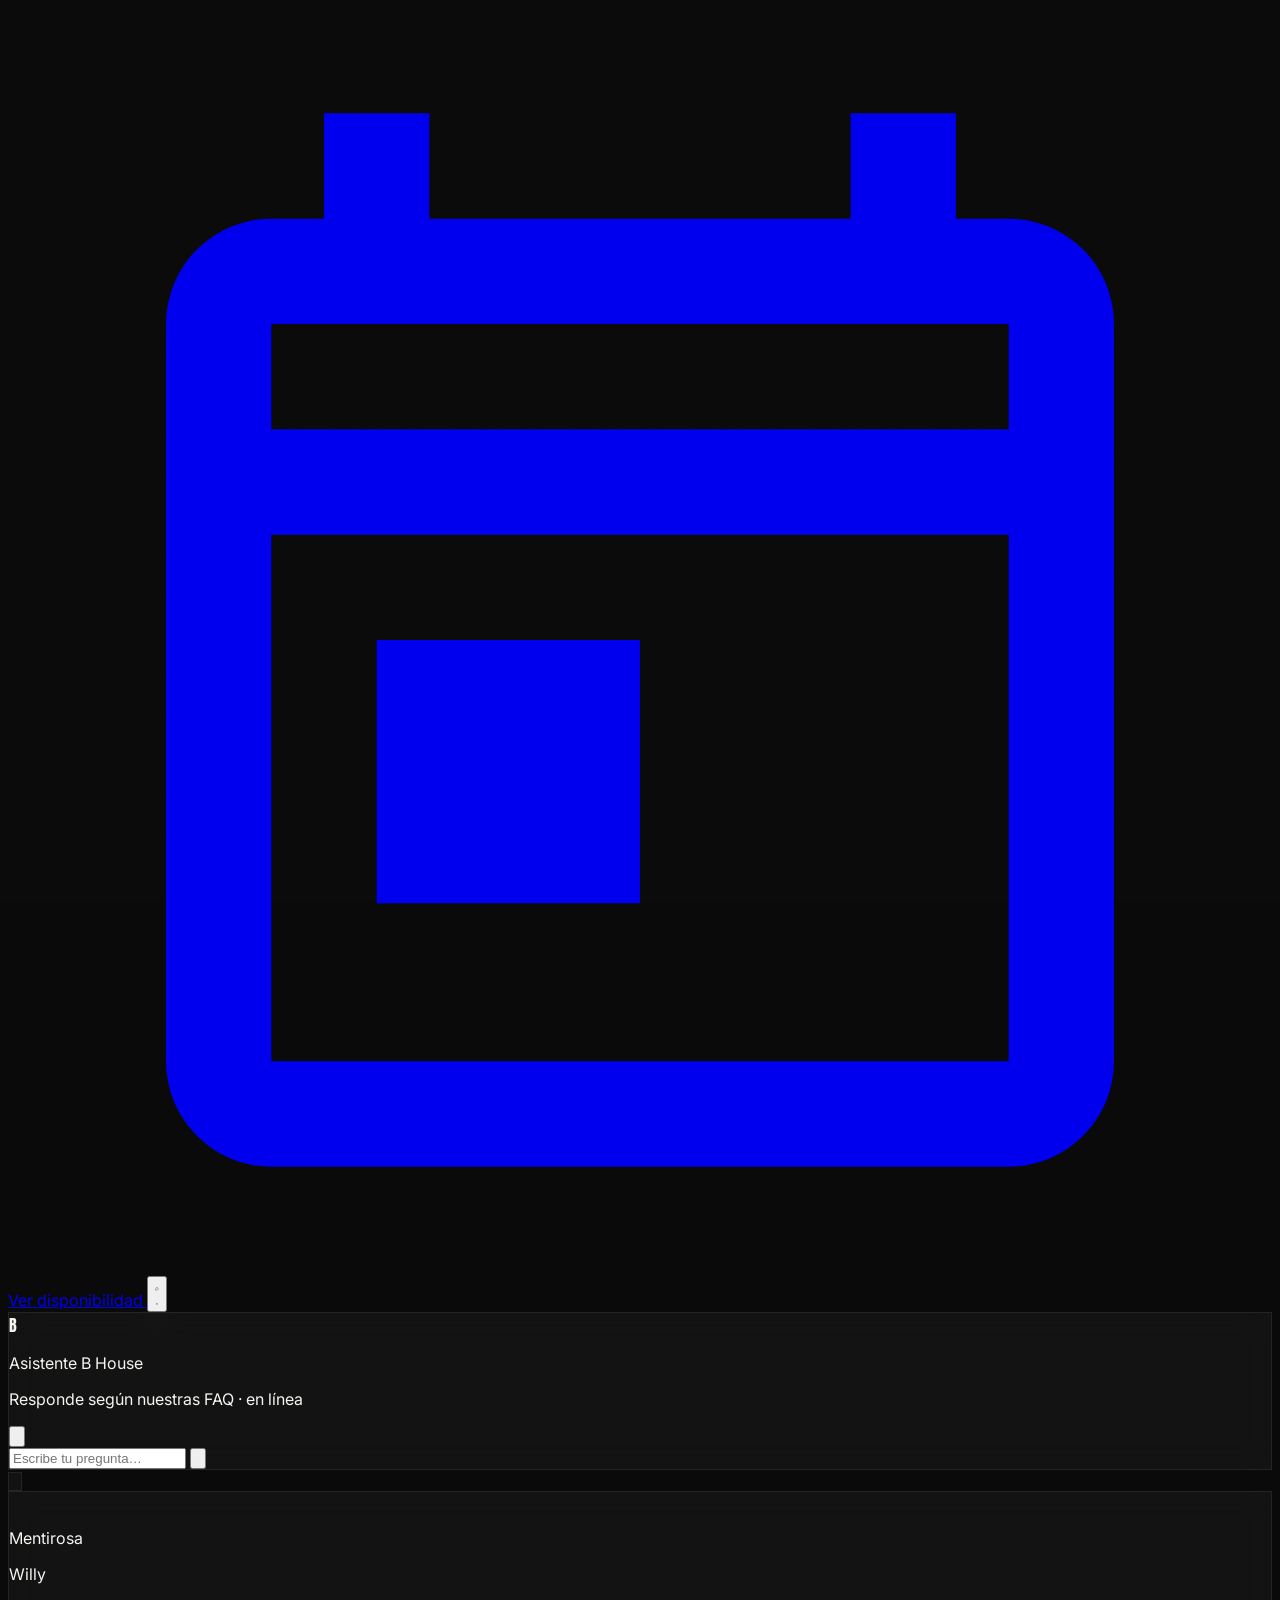
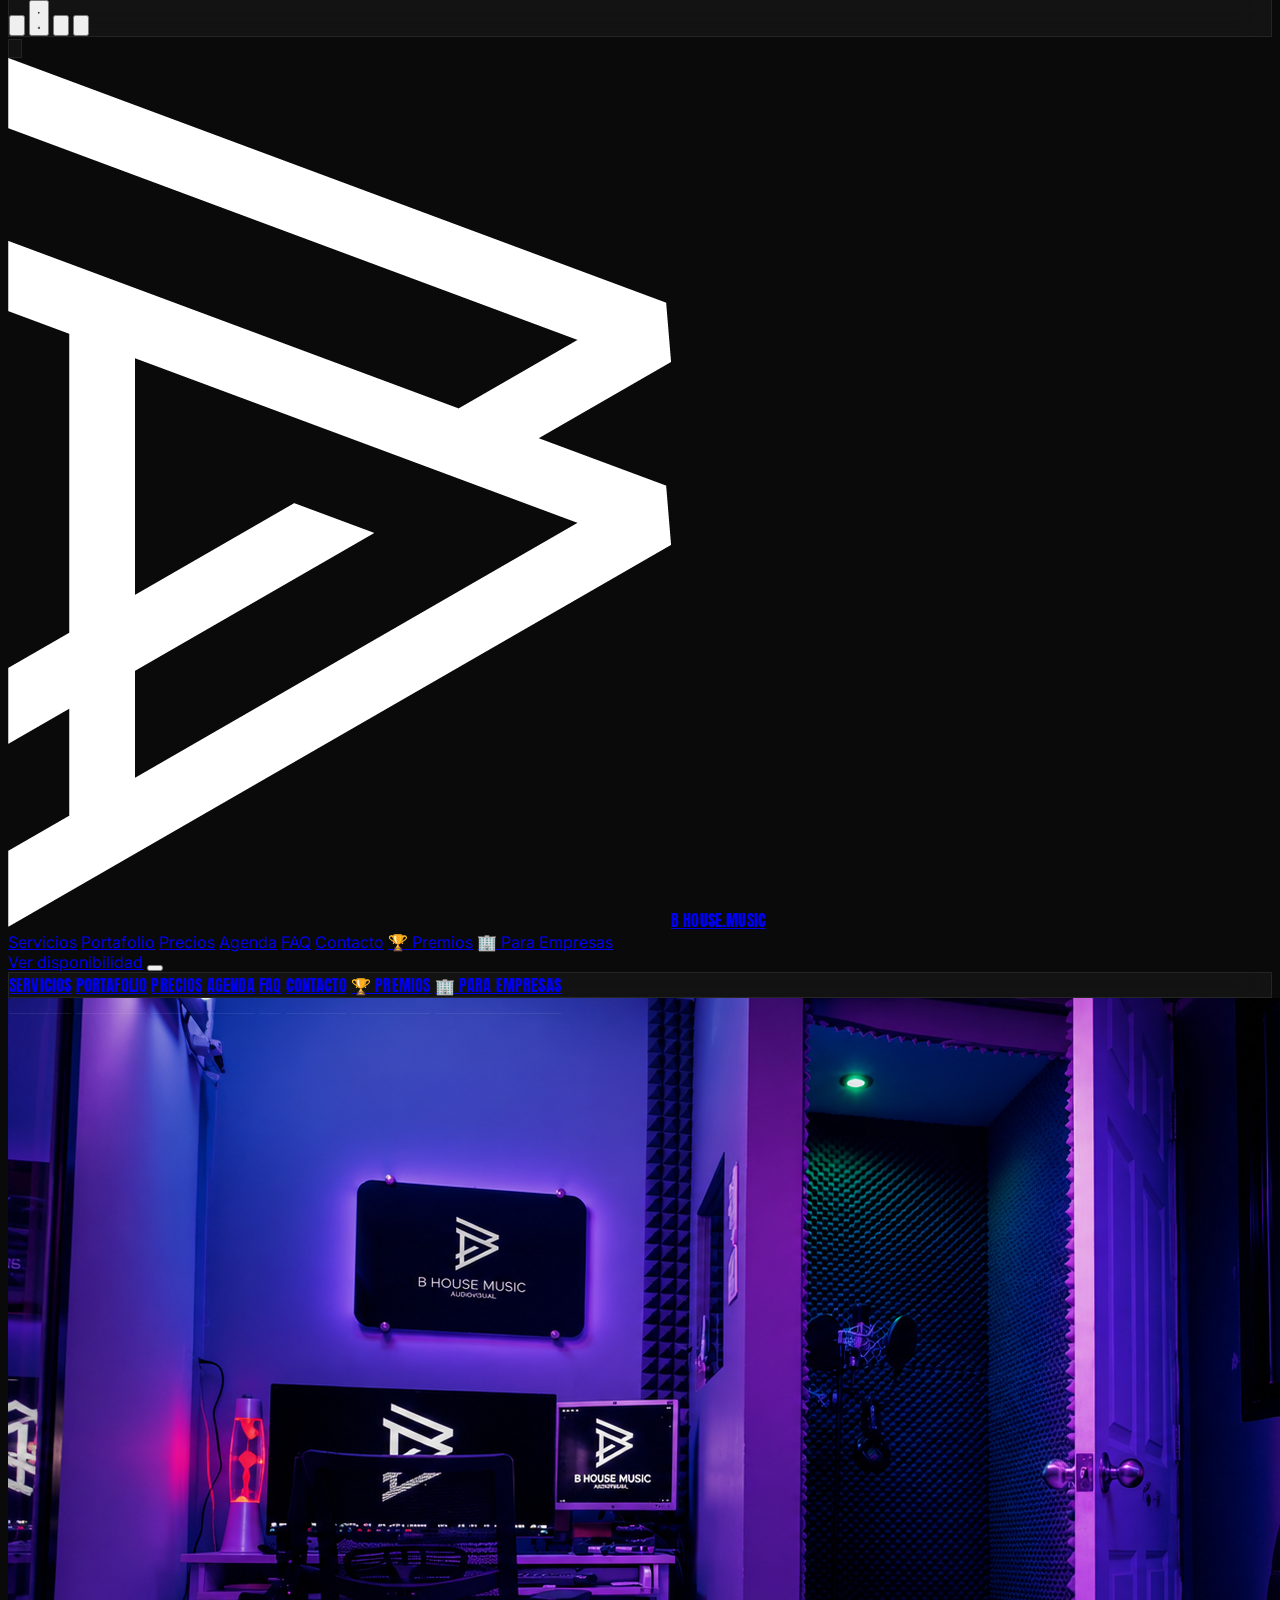
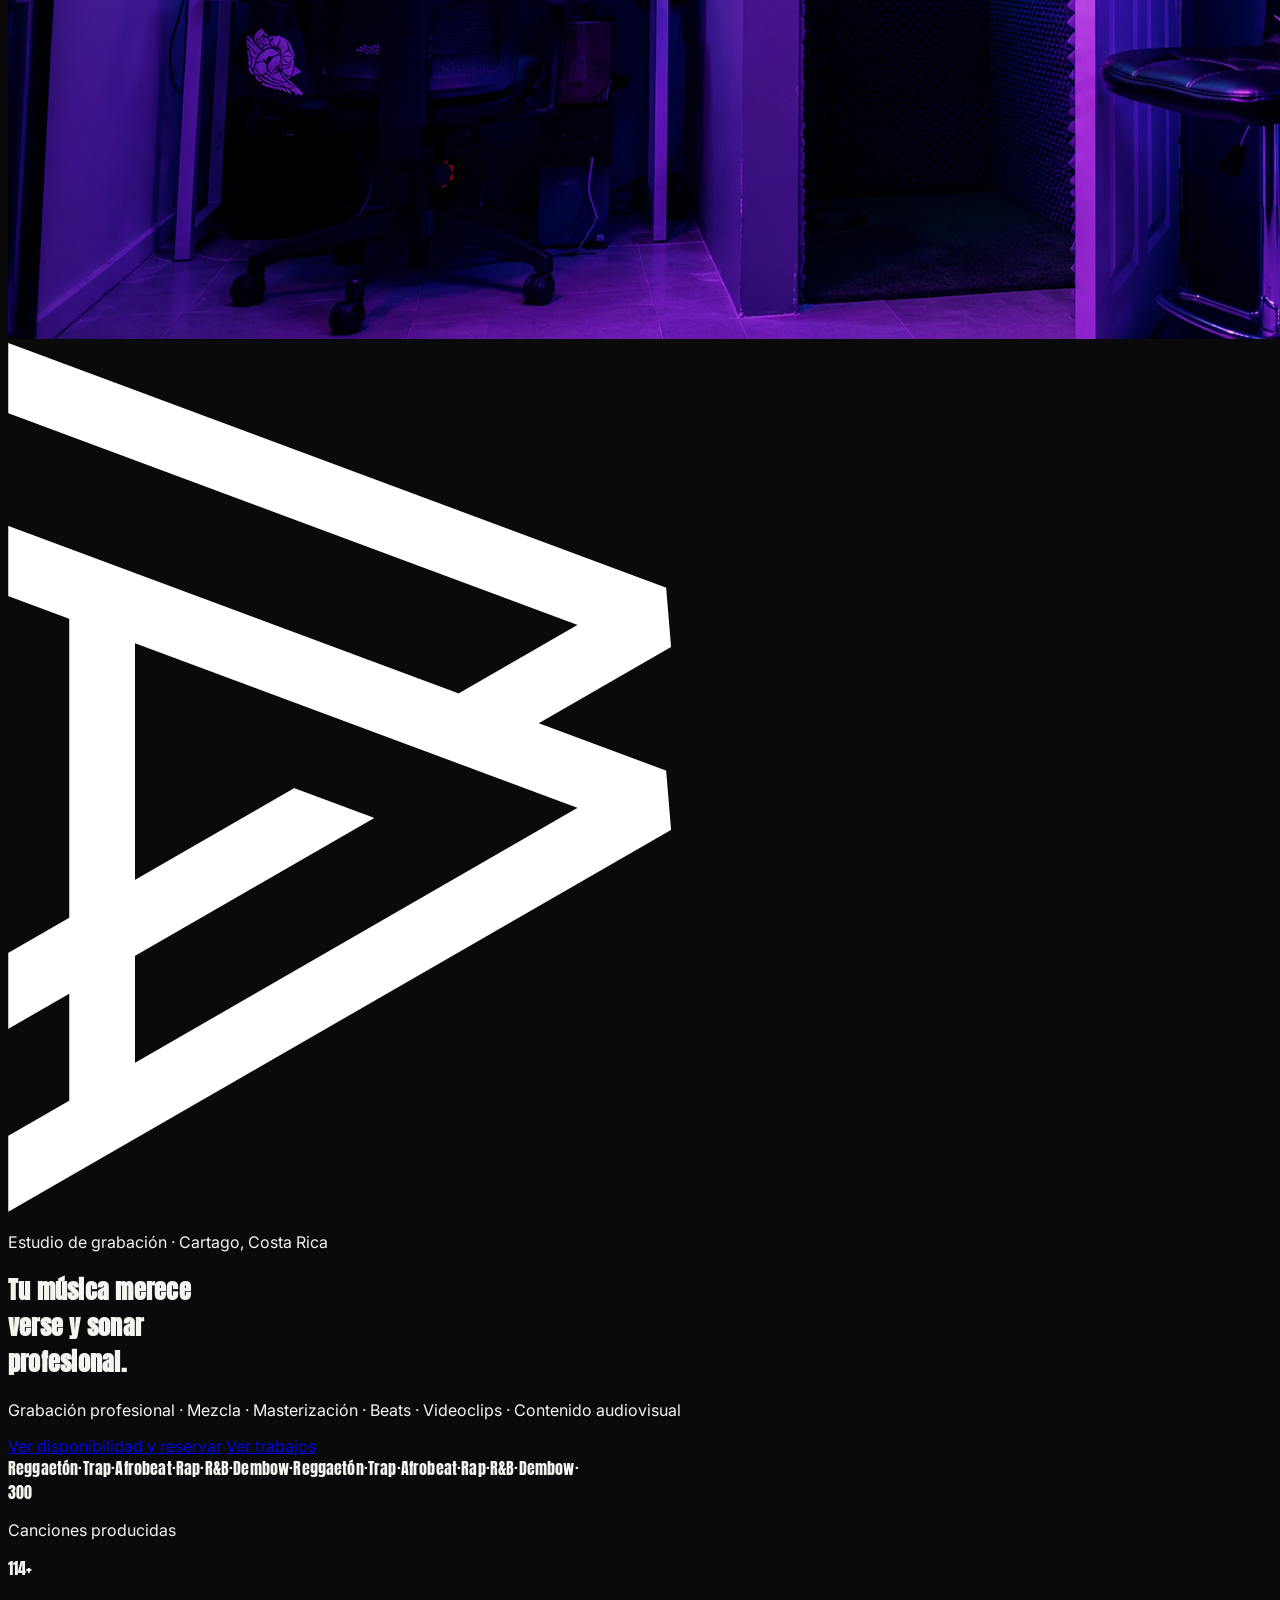
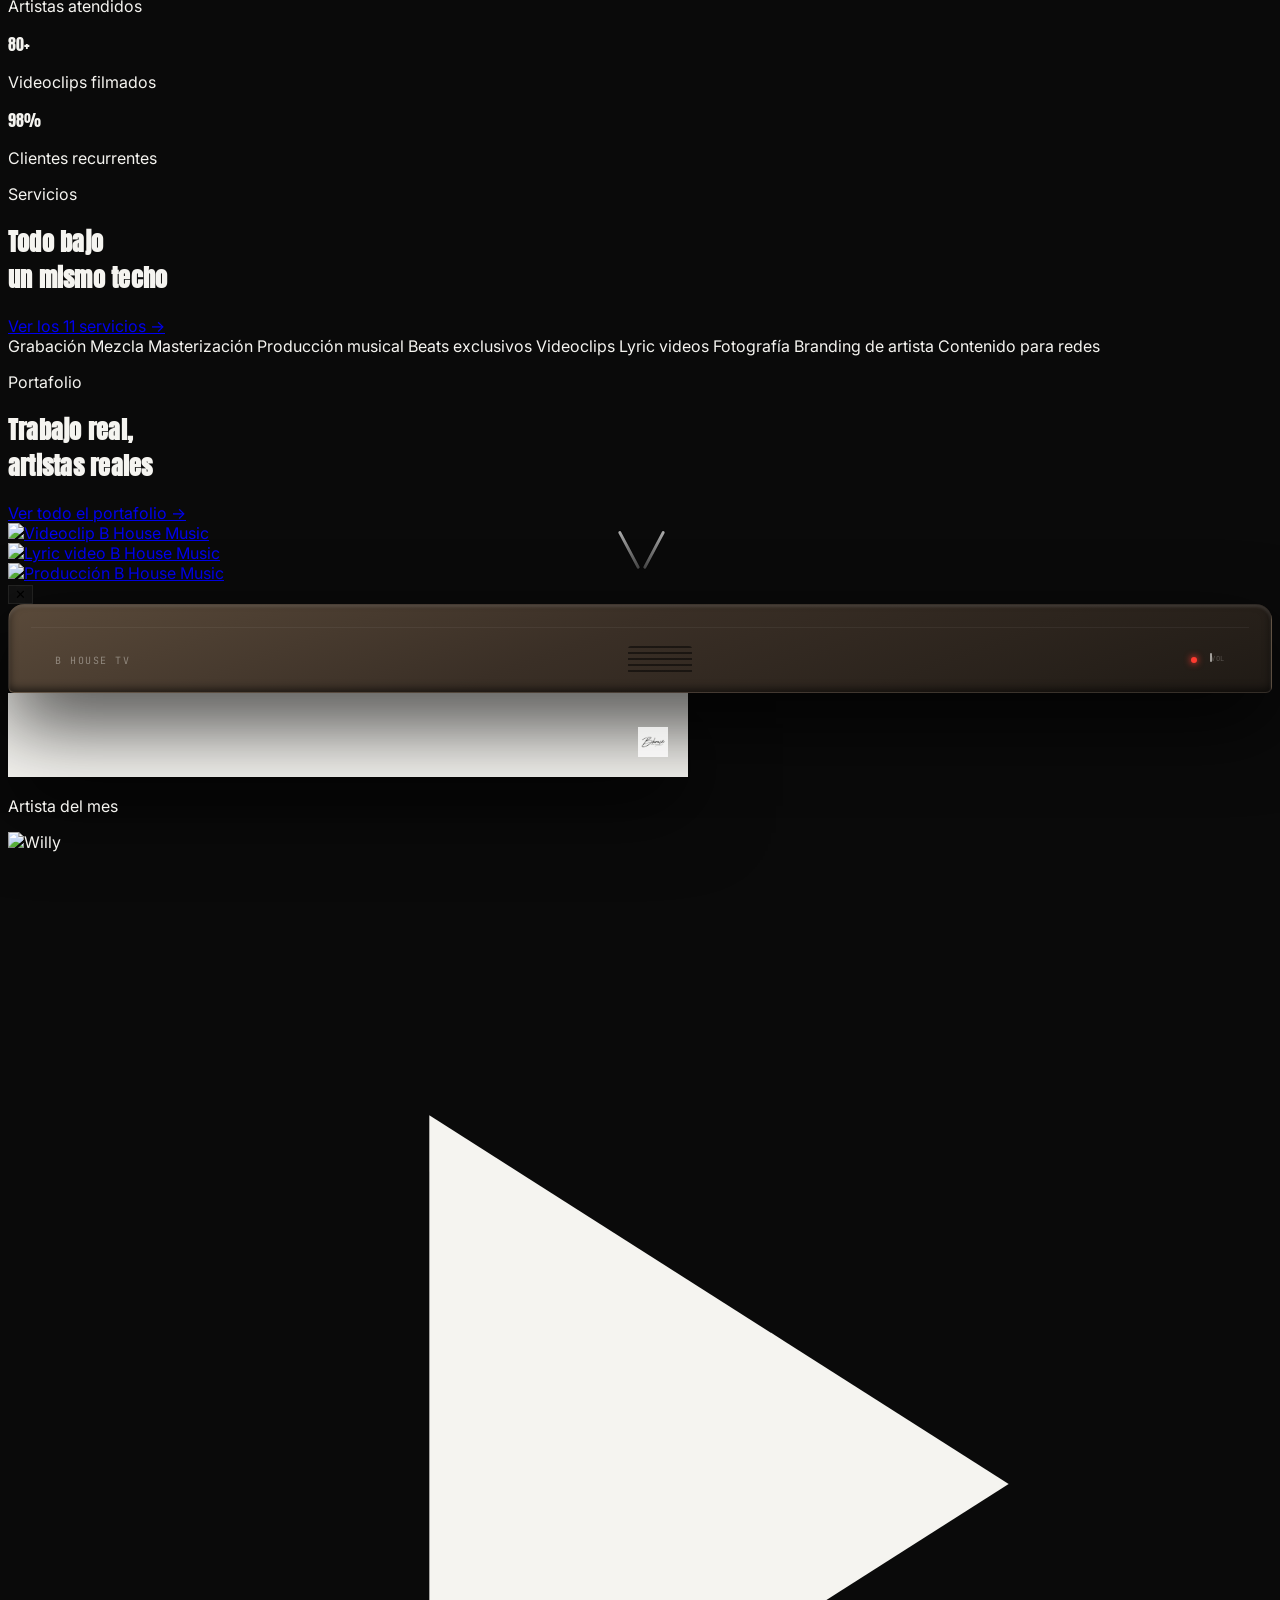
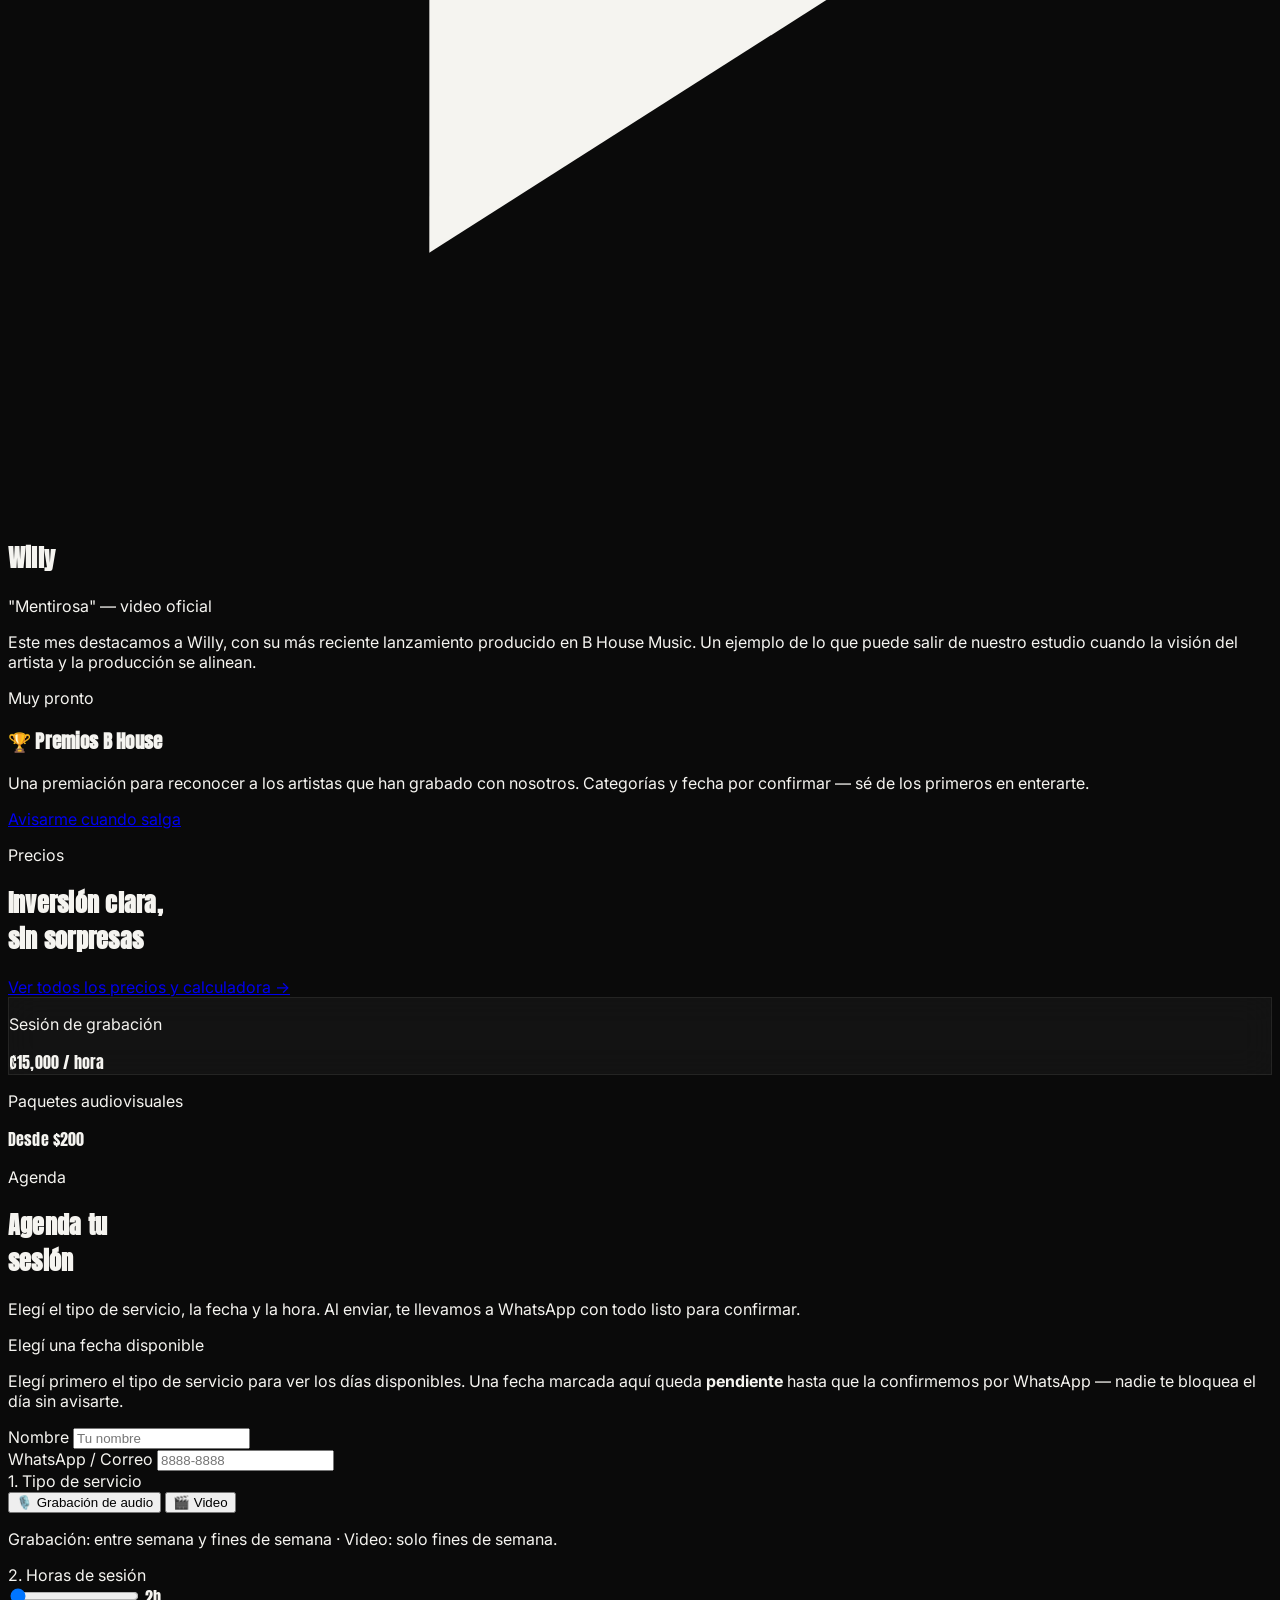
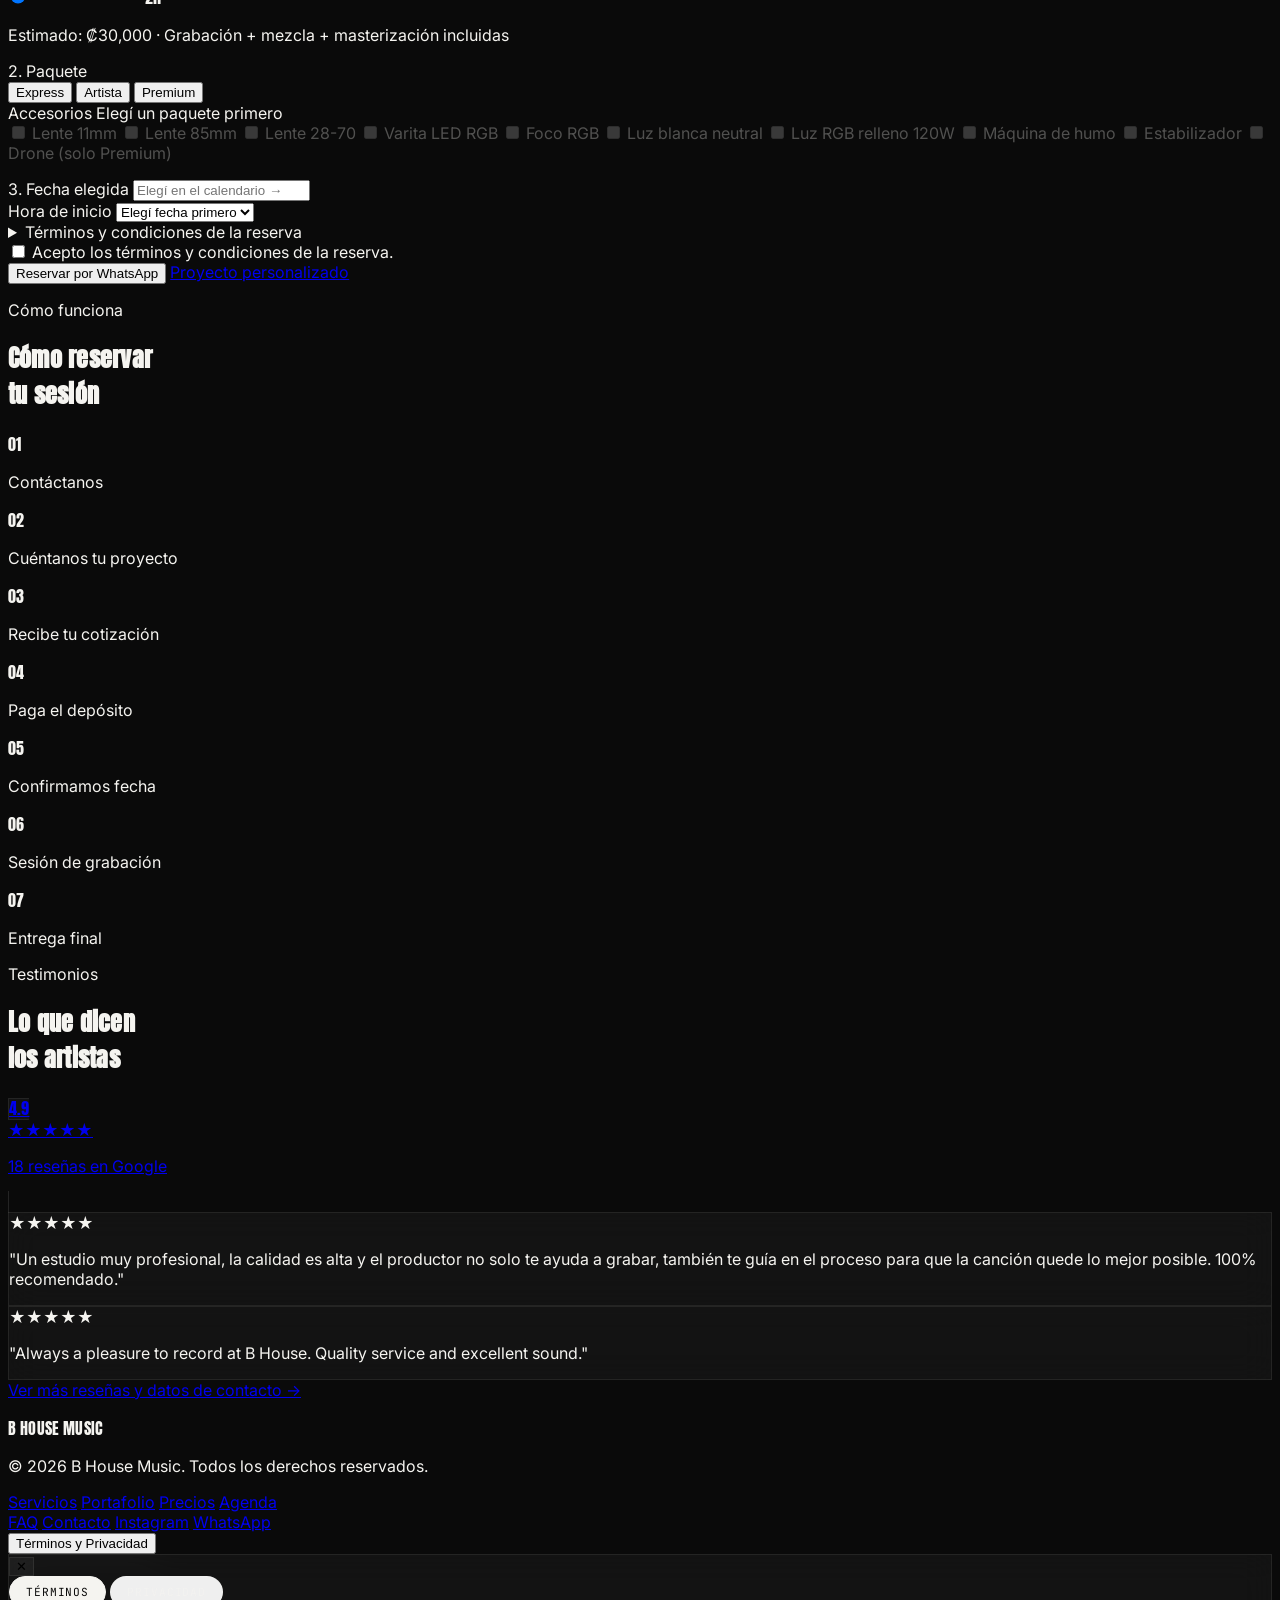
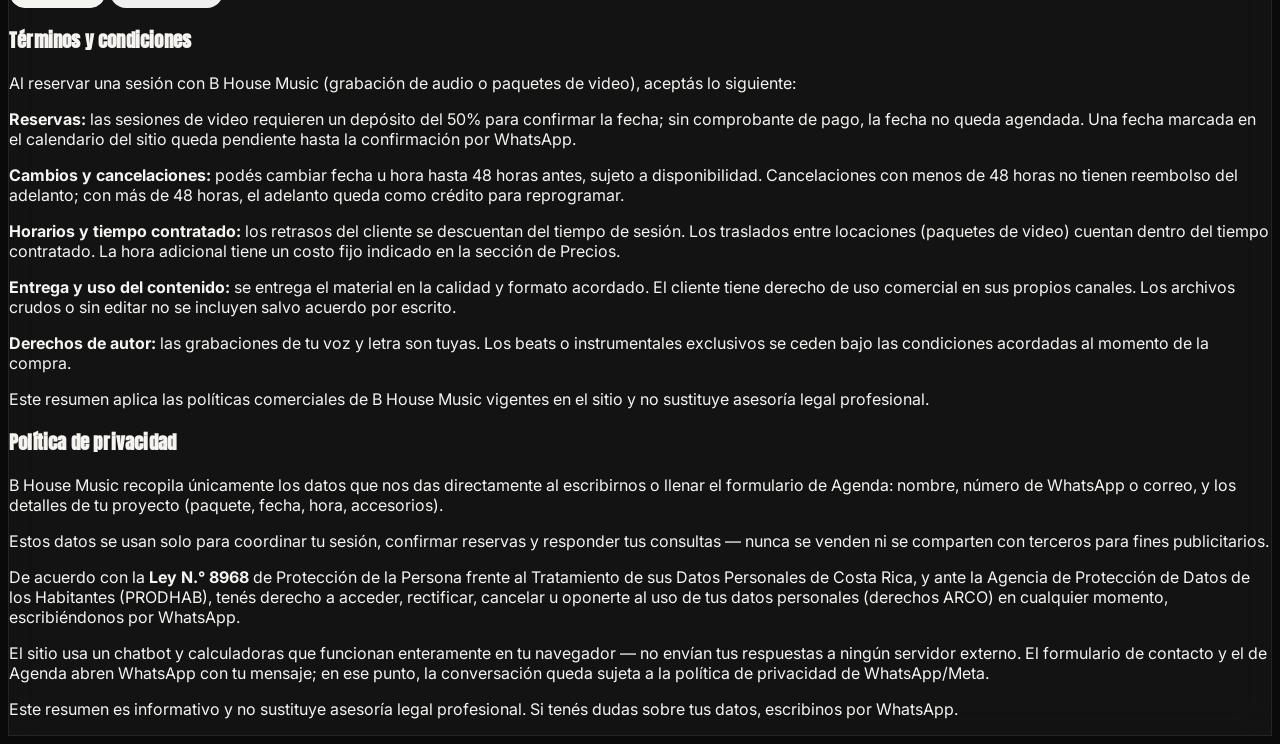
==== commit c2cda0c4: "Add files via upload" ====
--- a/index.html
+++ b/index.html
@@ -167,7 +167,7 @@
       <a href="faq.html" class="hover-line">FAQ</a>
       <a href="contacto.html" class="hover-line">Contacto</a>
       <a href="premios.html" class="hover-line">🏆 Premios</a>
-      <a href="servicios.html#negocios" class="hover-line">🏢 Para Empresas</a>
+      <a href="para-empresas.html" class="hover-line">🏢 Para Empresas</a>
     </div>
     <a href="#agenda" class="hidden lg:inline-flex items-center rounded-full bg-bone text-ink text-sm font-semibold px-5 py-2.5 hover:bg-white transition-colors">Ver disponibilidad</a>
     <button id="menuBtn" class="lg:hidden w-10 h-10 flex flex-col items-center justify-center gap-1.5" aria-label="Abrir menú" aria-expanded="false">
@@ -185,7 +185,7 @@
       <a href="faq.html" class="mobile-link">FAQ</a>
       <a href="contacto.html" class="mobile-link">CONTACTO</a>
       <a href="premios.html" class="mobile-link">🏆 PREMIOS</a>
-      <a href="servicios.html#negocios" class="mobile-link">🏢 PARA EMPRESAS</a>
+      <a href="para-empresas.html" class="mobile-link">🏢 PARA EMPRESAS</a>
     </div>
   </div>
 </header>
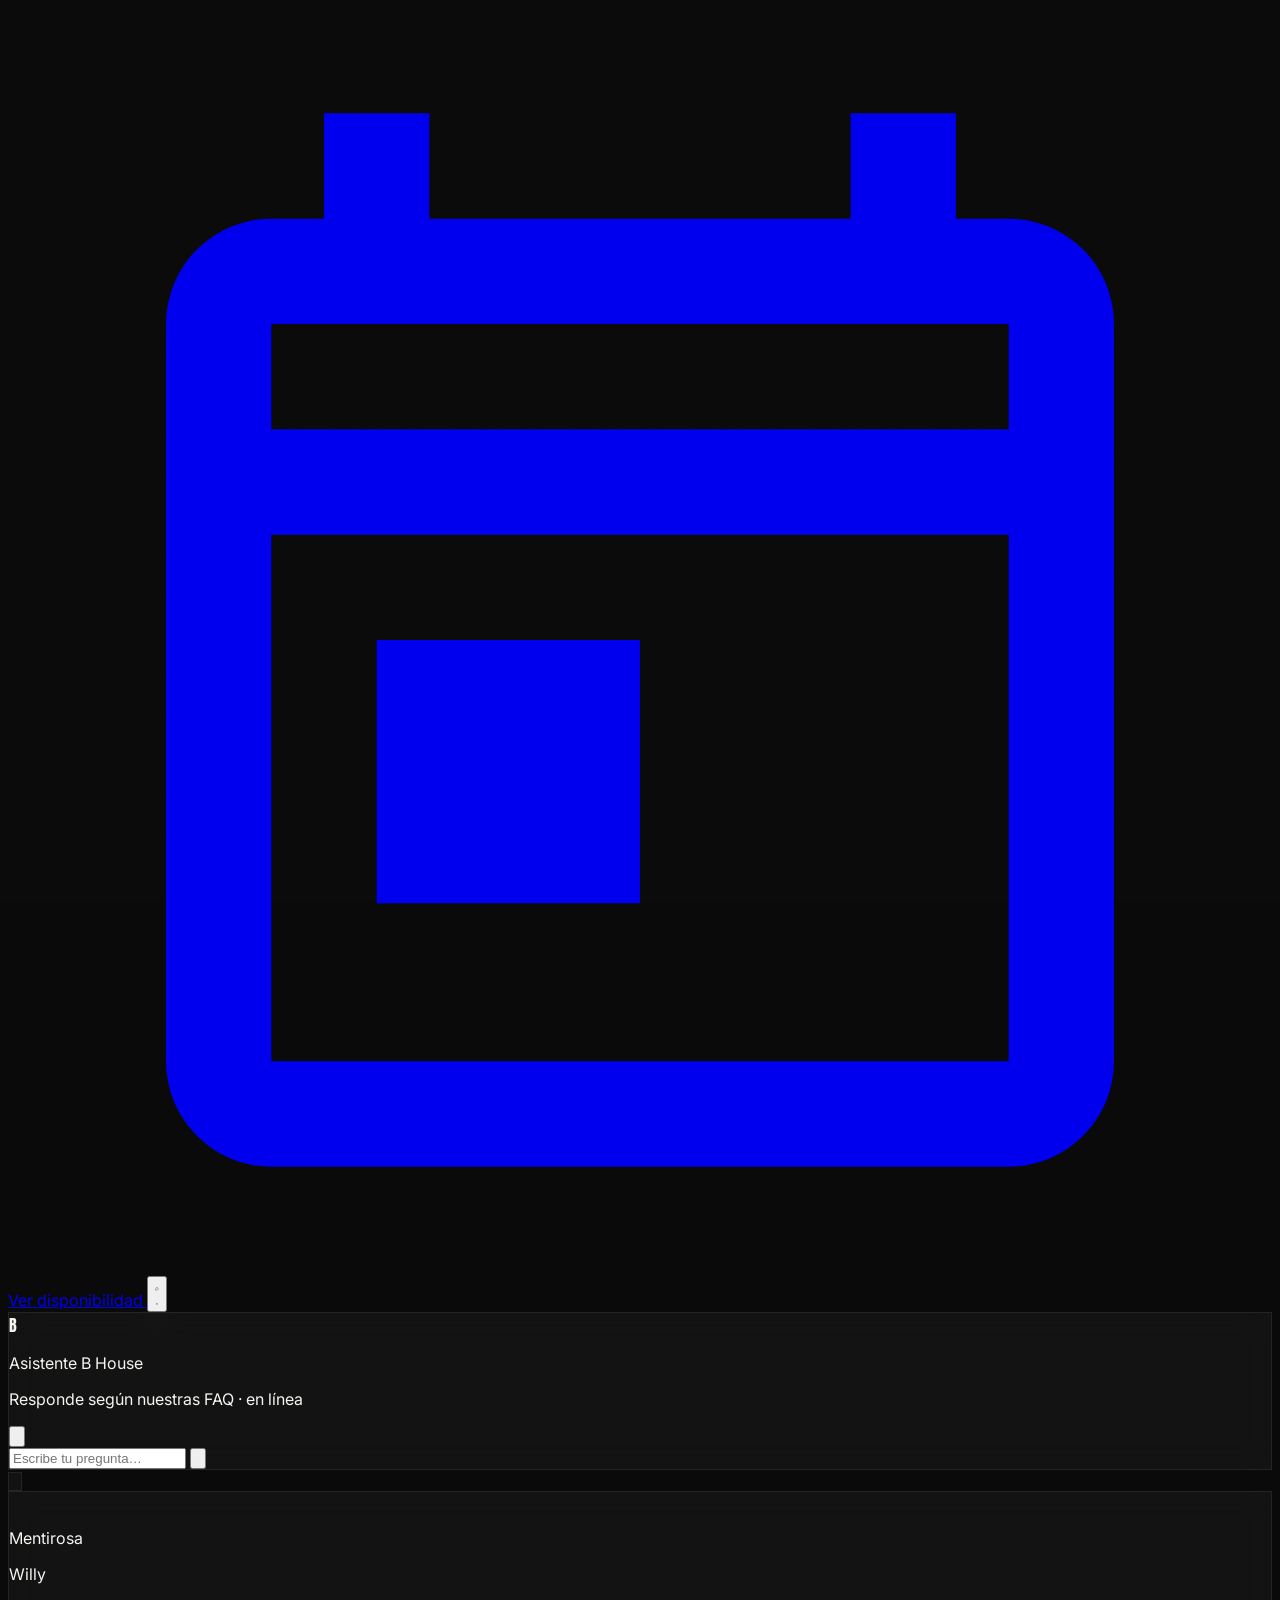
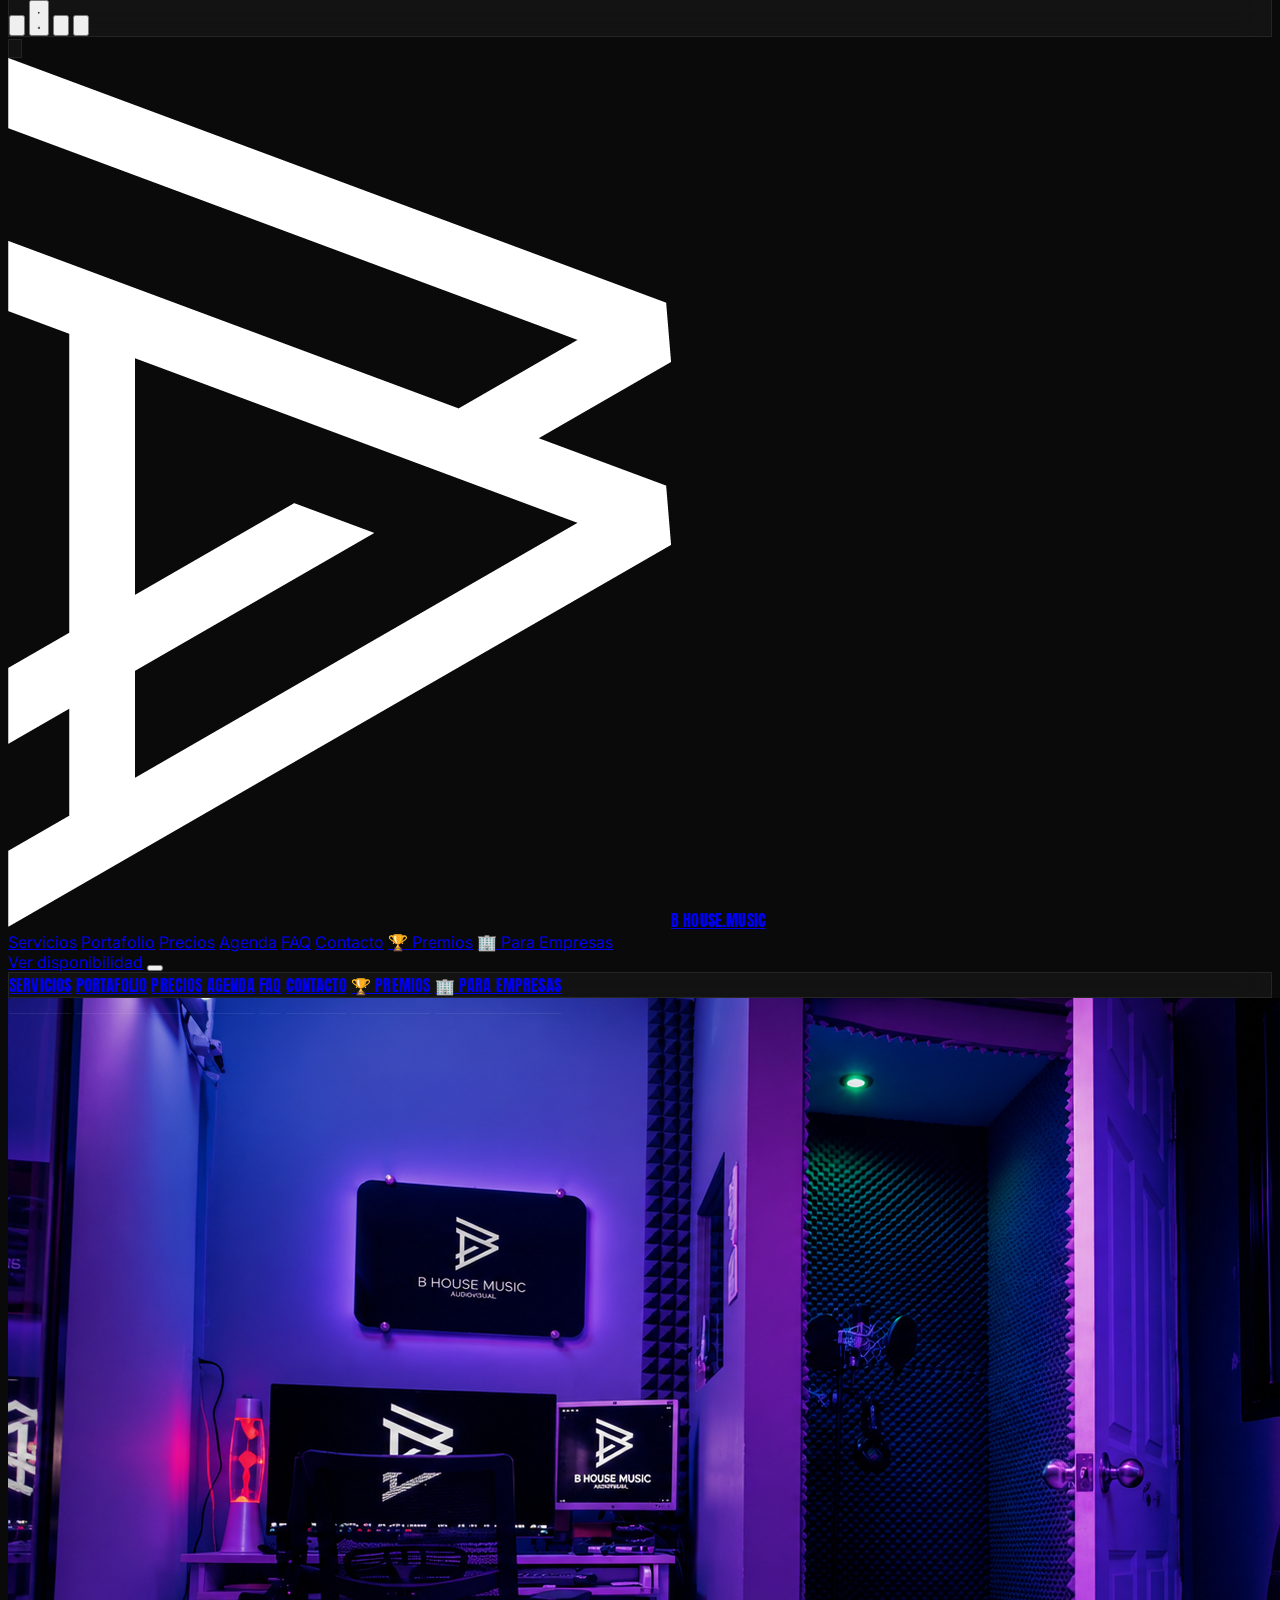
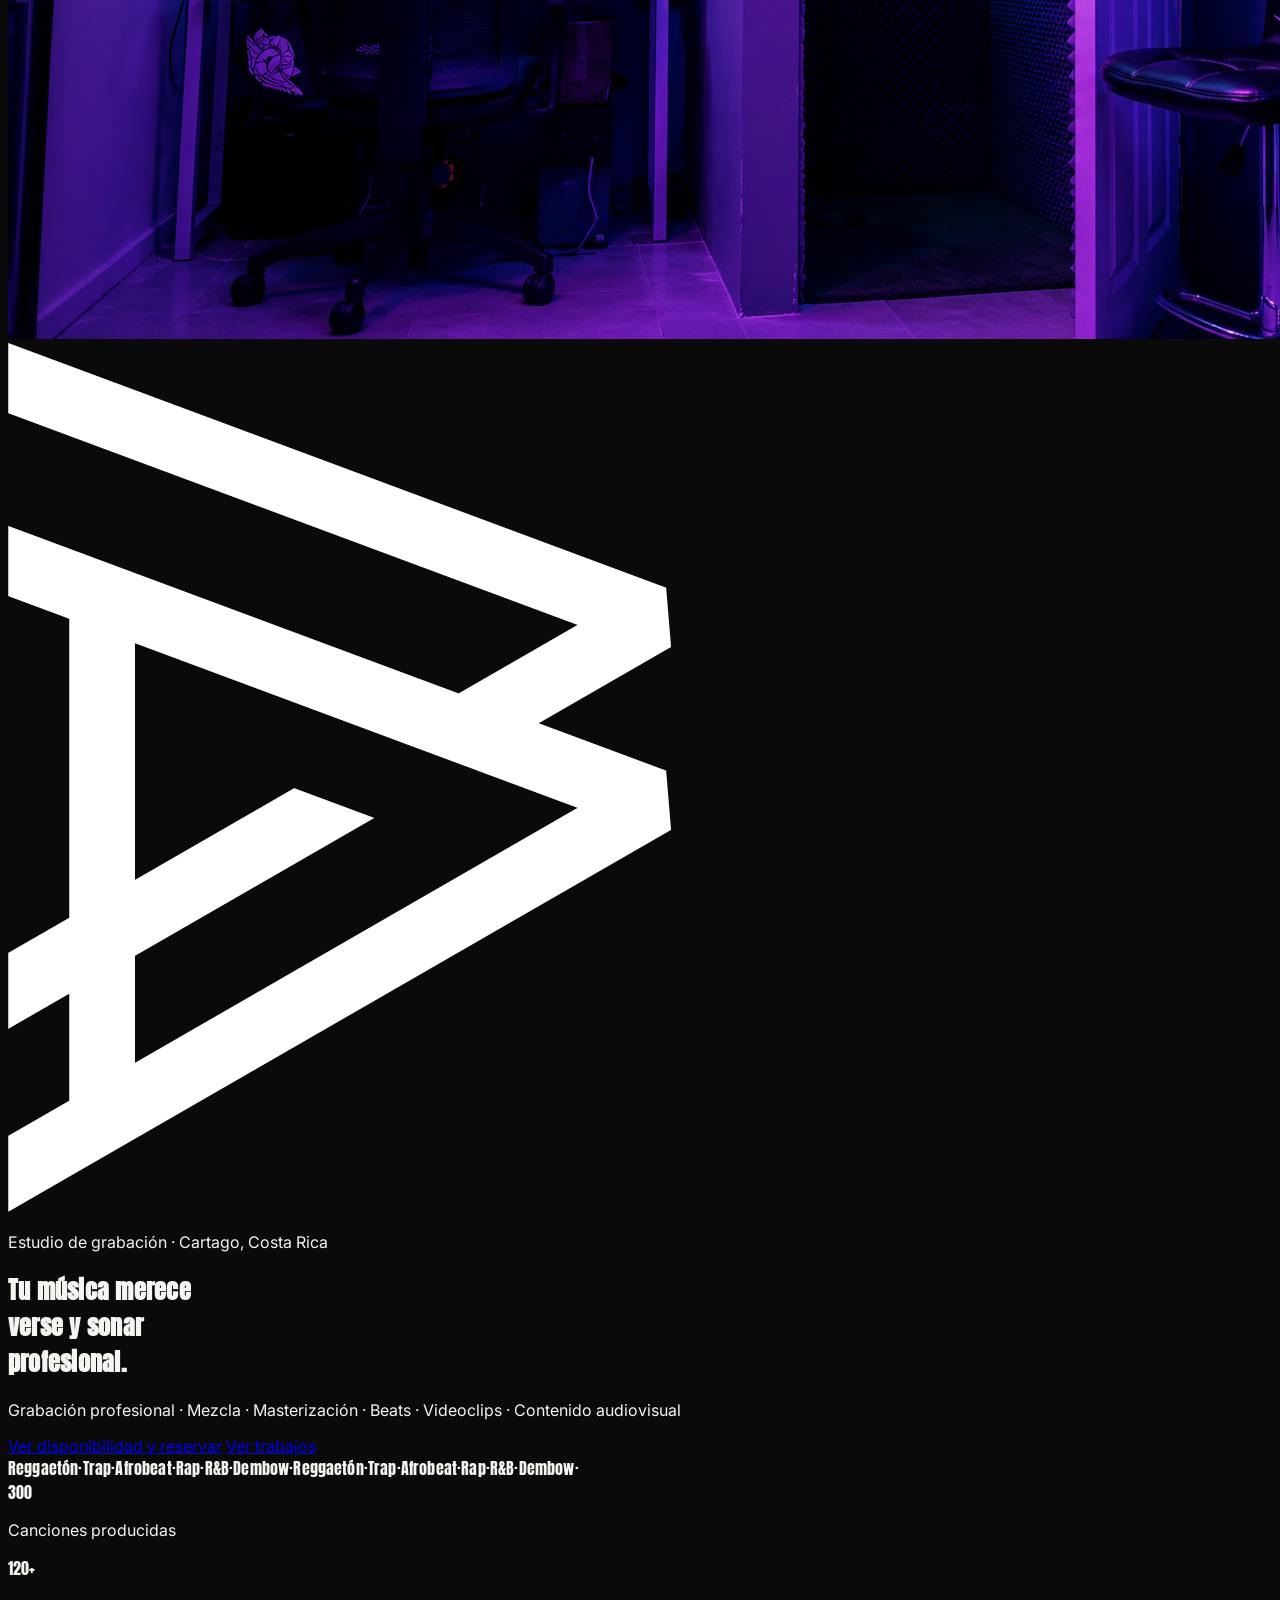
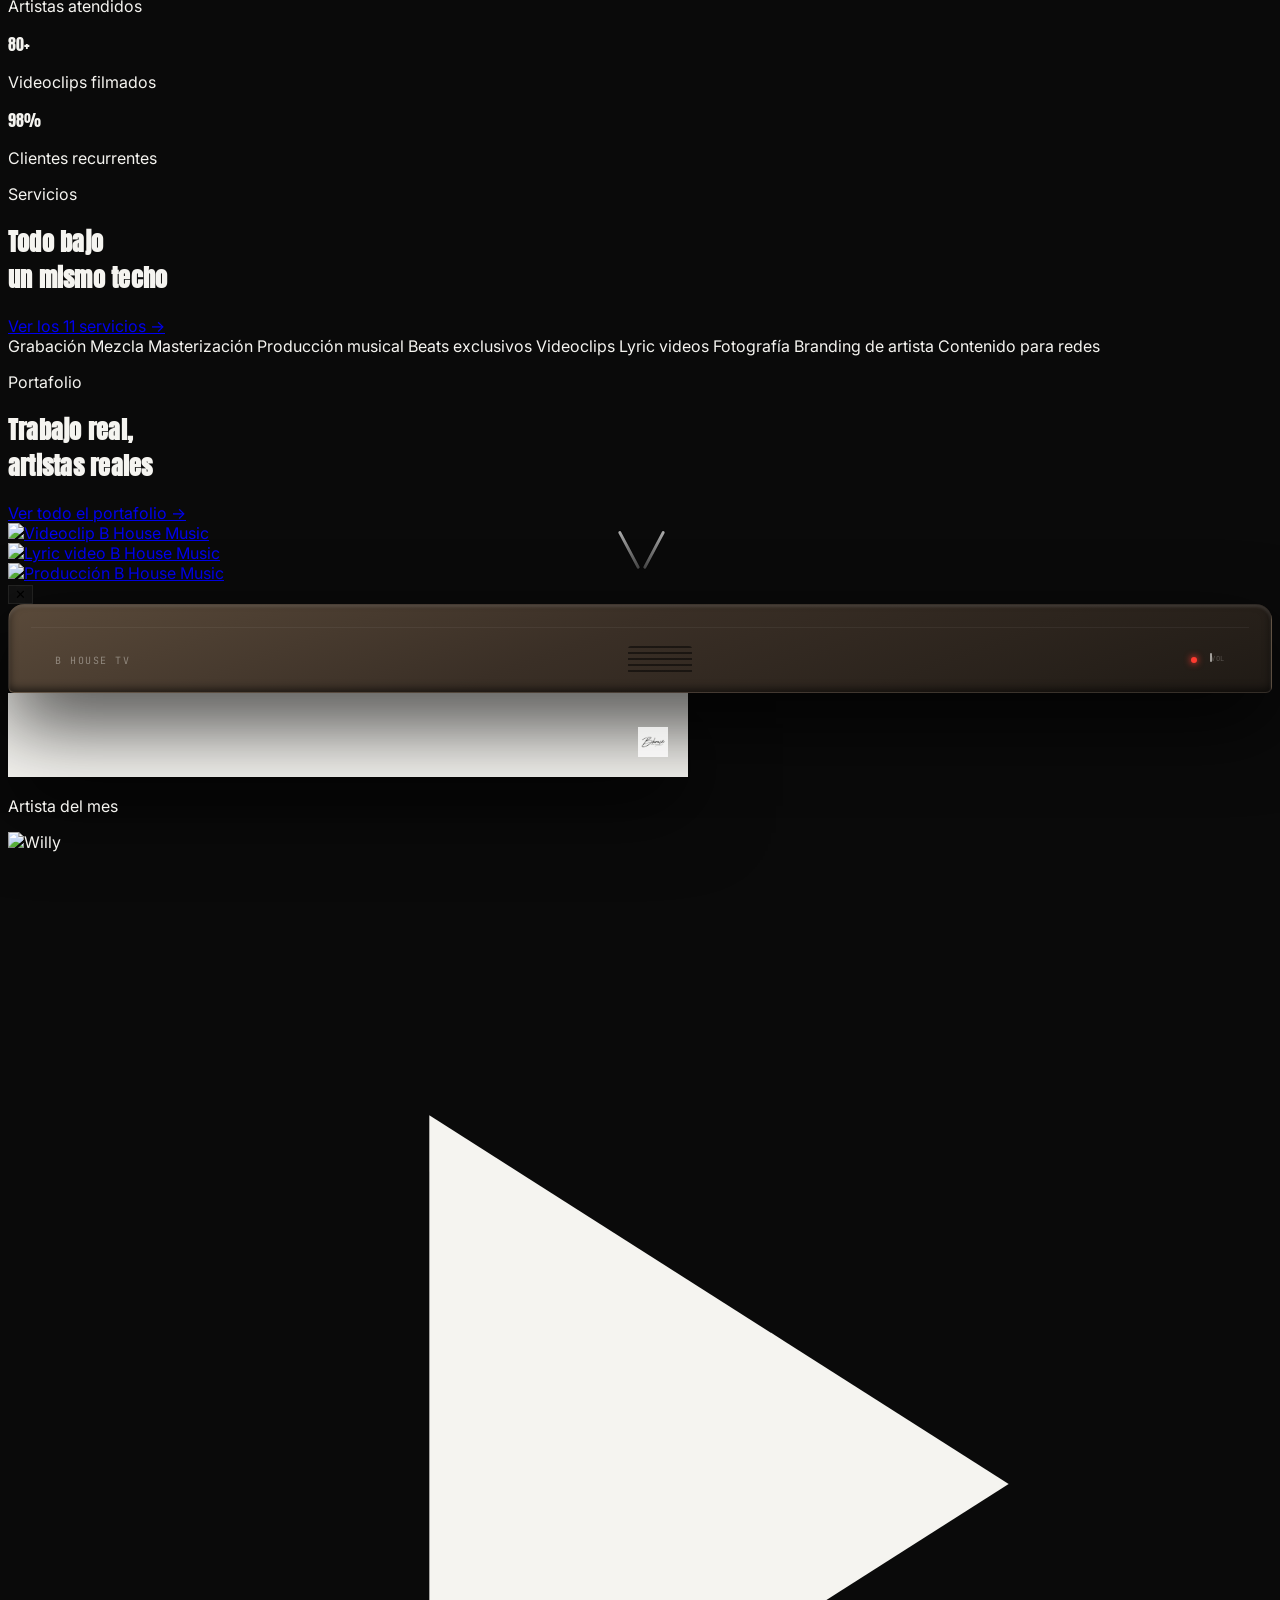
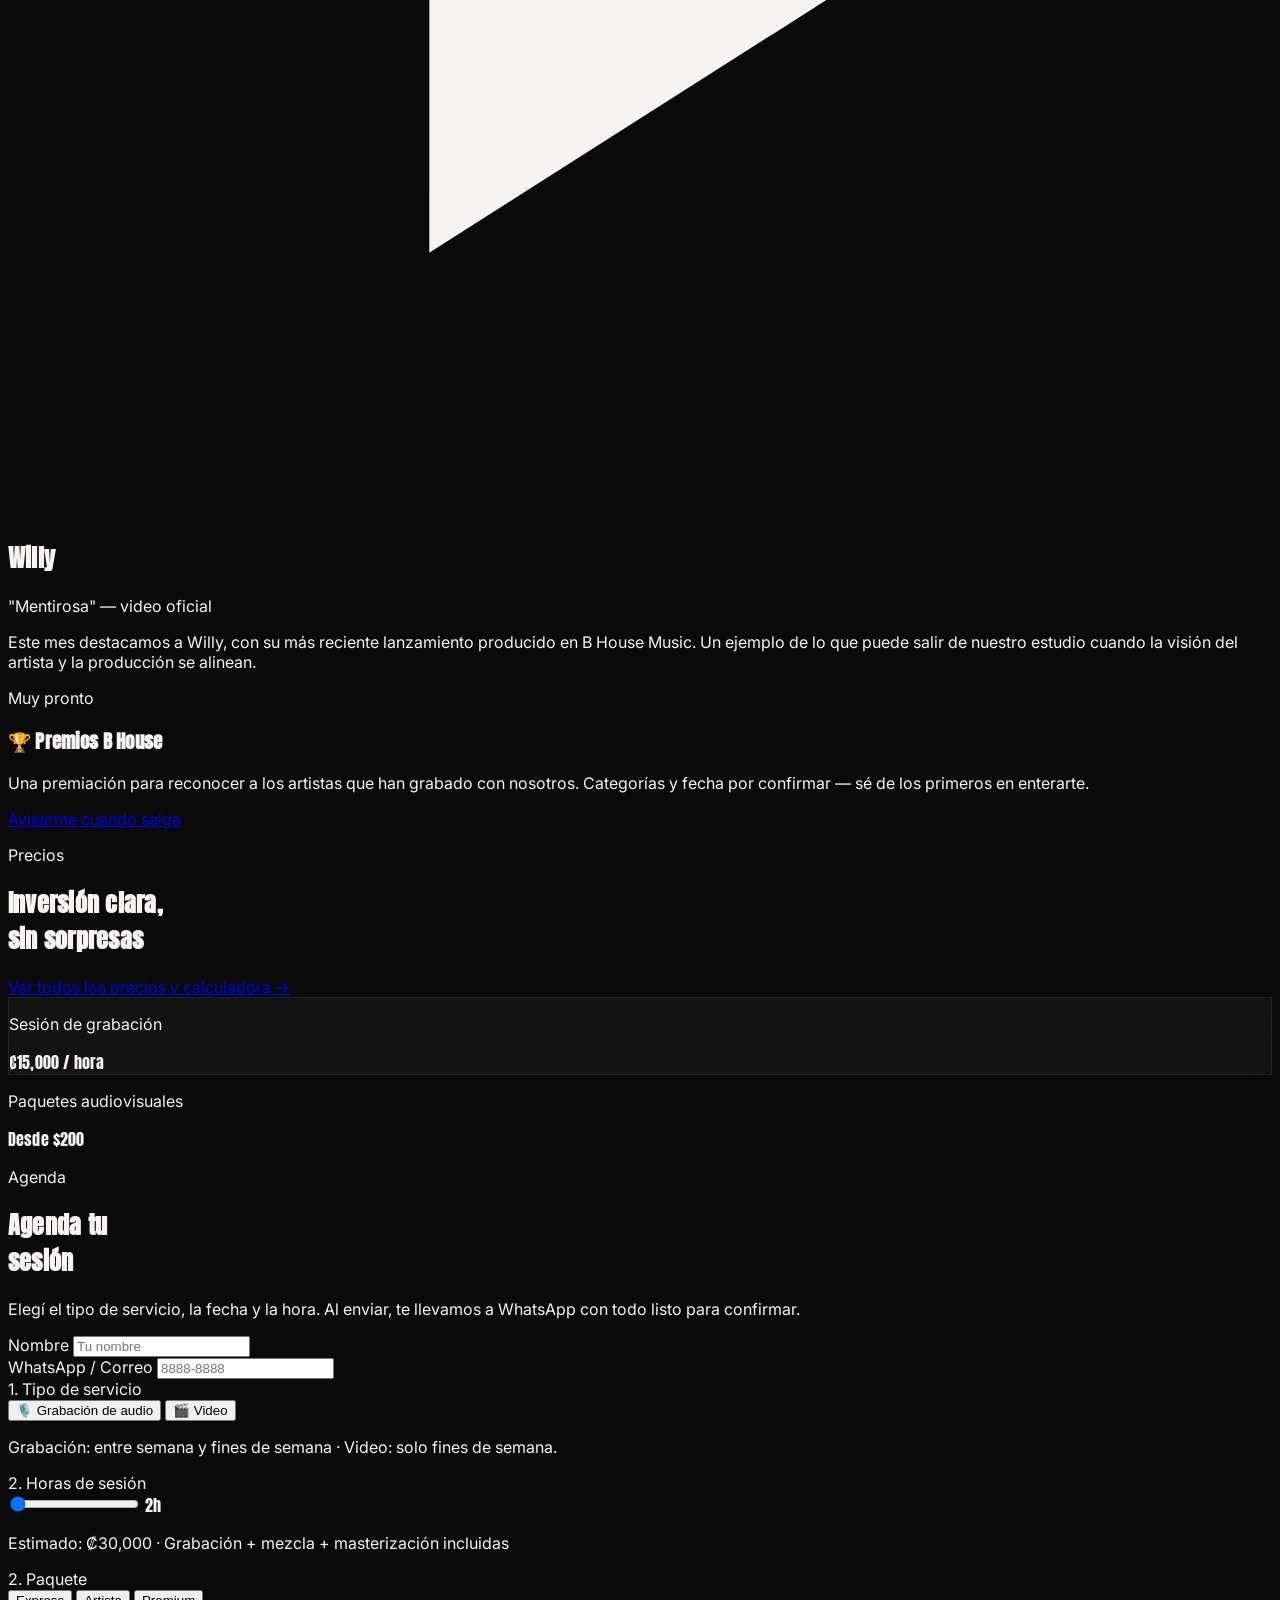
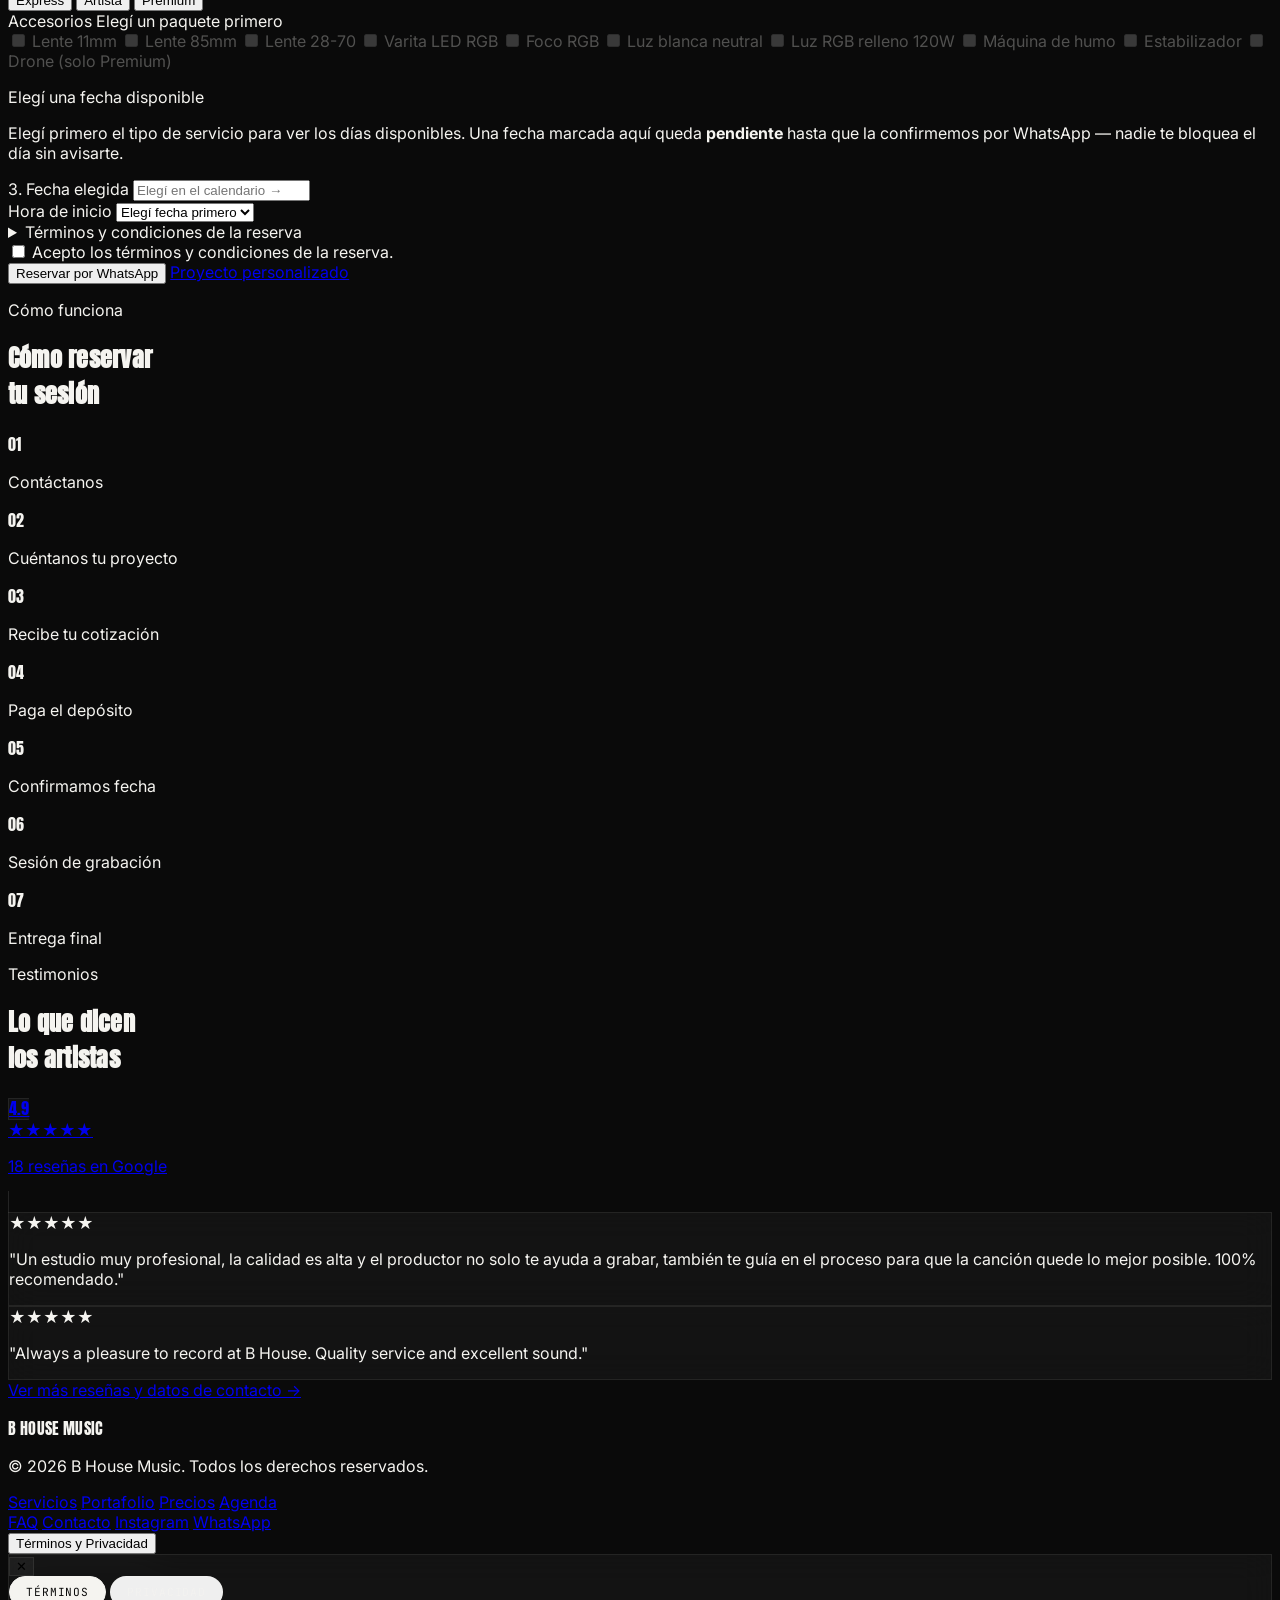
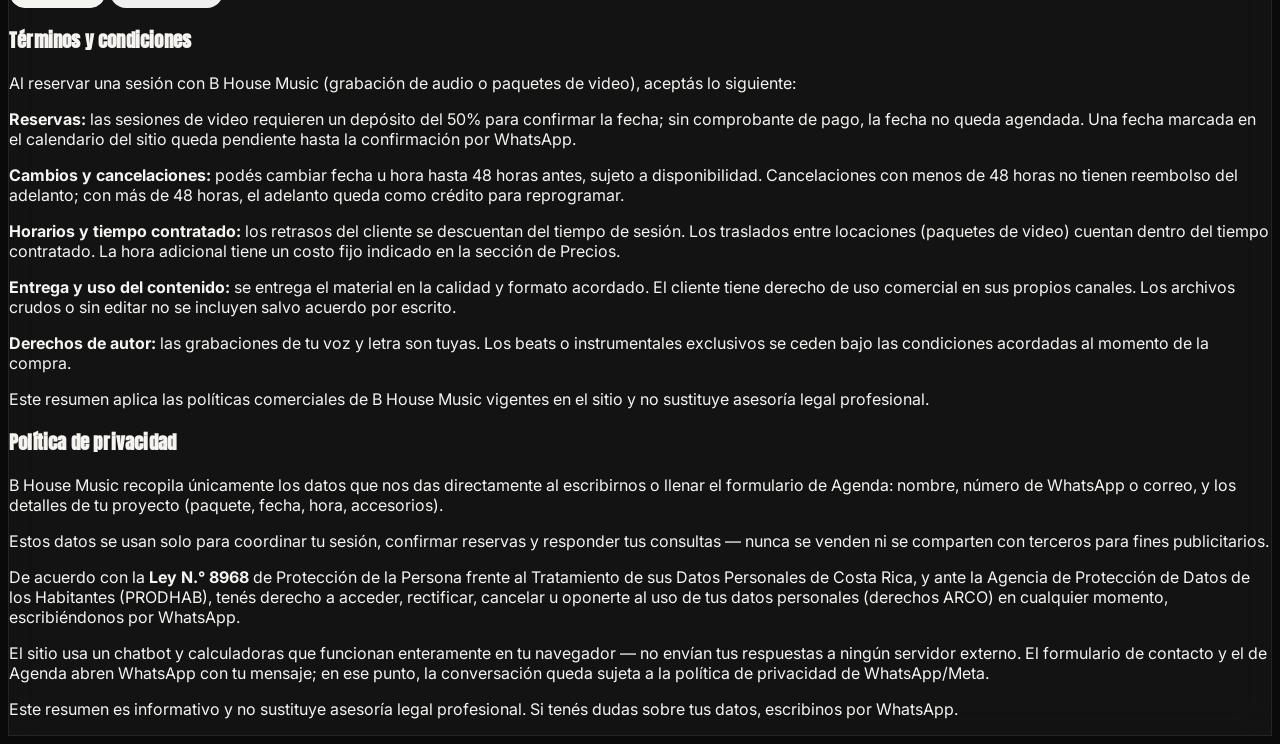
==== commit 50d8a9c8: "Add files via upload" ====
--- a/index.html
+++ b/index.html
@@ -395,16 +395,9 @@
       <p class="text-bone/50 mt-4 max-w-lg">Elegí el tipo de servicio, la fecha y la hora. Al enviar, te llevamos a WhatsApp con todo listo para confirmar.</p>
     </div>
 
-    <div class="grid lg:grid-cols-2 gap-6">
-      <!-- Calendar -->
-      <div class="reveal rounded-3xl border border-bone/15 p-6 md:p-8">
-        <p class="font-mono text-xs uppercase tracking-[0.25em] text-bone/50 mb-4">Elegí una fecha disponible</p>
-        <div id="bookingCalendar"></div>
-        <p id="calendarNote" class="text-bone/40 text-xs mt-4">Elegí primero el tipo de servicio para ver los días disponibles. Una fecha marcada aquí queda <strong class="text-bone/70">pendiente</strong> hasta que la confirmemos por WhatsApp — nadie te bloquea el día sin avisarte.</p>
-      </div>
-
-      <!-- Form -->
-      <form id="bookingForm" class="reveal rounded-3xl border border-bone/15 p-6 md:p-8 space-y-5">
+    <form id="bookingForm" class="booking-grid gap-6">
+      <!-- 1. Datos de contacto (primero en móvil) -->
+      <div class="booking-info reveal rounded-3xl border border-bone/15 p-6 md:p-8">
         <div class="grid grid-cols-2 gap-4">
           <div>
             <label class="font-mono text-xs uppercase tracking-widest text-bone/50">Nombre</label>
@@ -415,7 +408,10 @@
             <input name="contacto" required class="w-full bg-transparent border-b border-bone/20 py-2.5 mt-1 outline-none focus:border-bone transition-colors" placeholder="8888-8888">
           </div>
         </div>
-
+      </div>
+
+      <!-- 2. Tipo de servicio + detalles (segundo en móvil, antes del calendario) -->
+      <div class="booking-service reveal rounded-3xl border border-bone/15 p-6 md:p-8 space-y-5">
         <div>
           <label class="font-mono text-xs uppercase tracking-widest text-bone/50 mb-2 block">1. Tipo de servicio</label>
           <div class="grid grid-cols-2 gap-2" id="serviceTypeSelector">
@@ -466,7 +462,17 @@
             <p id="accWarn" class="text-xs text-amber-300 mt-2 hidden"></p>
           </div>
         </div>
-
+      </div>
+
+      <!-- 3. Calendario (tercero en móvil, ya con tipo de servicio elegido) -->
+      <div class="booking-calendar reveal rounded-3xl border border-bone/15 p-6 md:p-8">
+        <p class="font-mono text-xs uppercase tracking-[0.25em] text-bone/50 mb-4">Elegí una fecha disponible</p>
+        <div id="bookingCalendar"></div>
+        <p id="calendarNote" class="text-bone/40 text-xs mt-4">Elegí primero el tipo de servicio para ver los días disponibles. Una fecha marcada aquí queda <strong class="text-bone/70">pendiente</strong> hasta que la confirmemos por WhatsApp — nadie te bloquea el día sin avisarte.</p>
+      </div>
+
+      <!-- 4. Fecha/hora confirmadas + términos + envío (último en móvil) -->
+      <div class="booking-datetime reveal rounded-3xl border border-bone/15 p-6 md:p-8 space-y-5">
         <div id="dateTimeFields" class="grid grid-cols-2 gap-4 opacity-40 pointer-events-none transition-opacity">
           <div>
             <label class="font-mono text-xs uppercase tracking-widest text-bone/50">3. Fecha elegida</label>
@@ -497,8 +503,8 @@
           <a href="https://wa.me/50670166631?text=Hola%2C%20quiero%20cotizar%20un%20proyecto%20personalizado%20de%20m%C3%A1s%20de%205%20horas%20o%20varios%20d%C3%ADas" target="_blank" rel="noopener"
              class="rounded-full border border-bone/30 px-6 py-4 text-sm font-semibold text-center hover:border-bone transition-colors">Proyecto personalizado</a>
         </div>
-      </form>
-    </div>
+      </div>
+    </form>
   </div>
 </section>
 
--- a/assets/styles.css
+++ b/assets/styles.css
@@ -35,6 +35,7 @@
   .mobile-link{border-bottom:1px solid rgba(245,244,240,.08);padding-bottom:1rem;}
   .faq-item button{width:100%;text-align:left;}
   .group.img-missing .img-placeholder{display:flex;}
+  .polaroid.img-missing .img-placeholder{display:flex;}
   .vid-pkg-btn{transition:all .25s ease;}
   .vid-pkg-btn:hover{border-color:rgba(245,244,240,.35);}
   .vid-pkg-btn.active{background:#f5f4f0;color:#0a0a0a;border-color:#f5f4f0;}
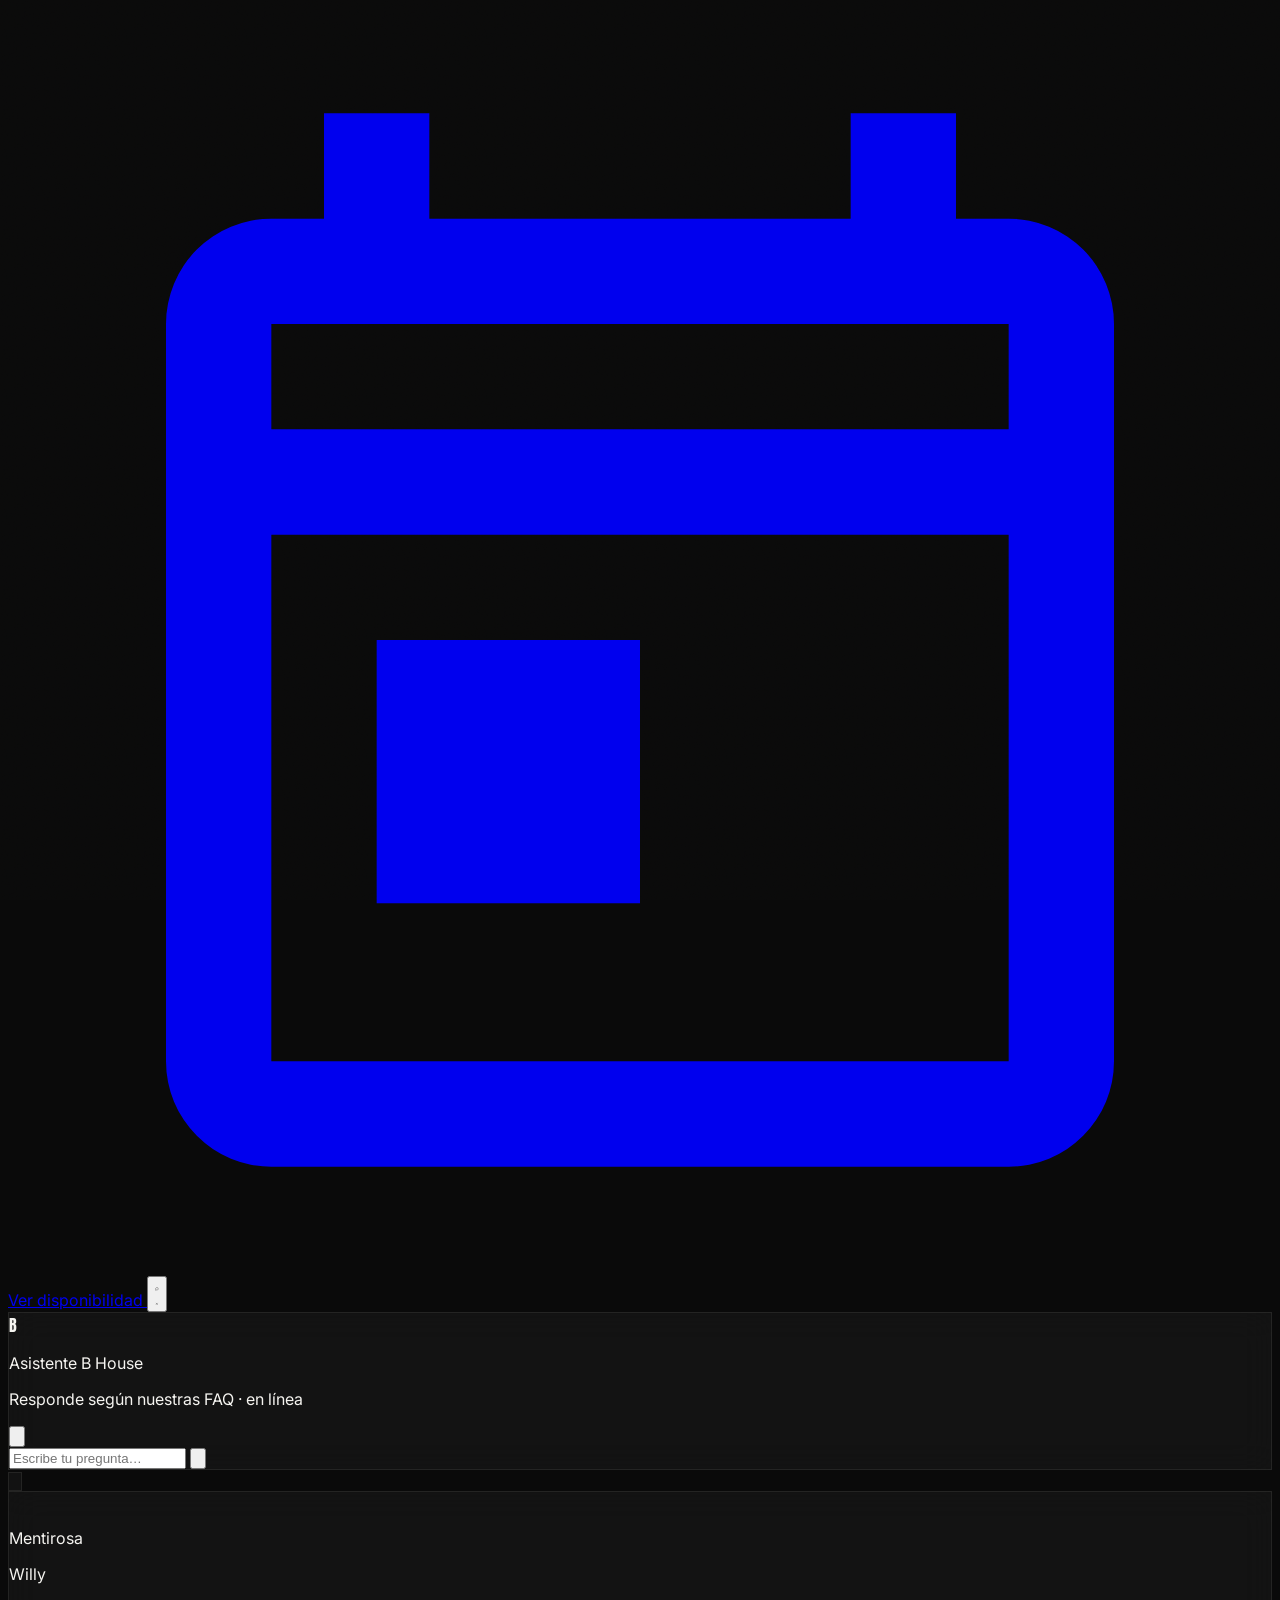
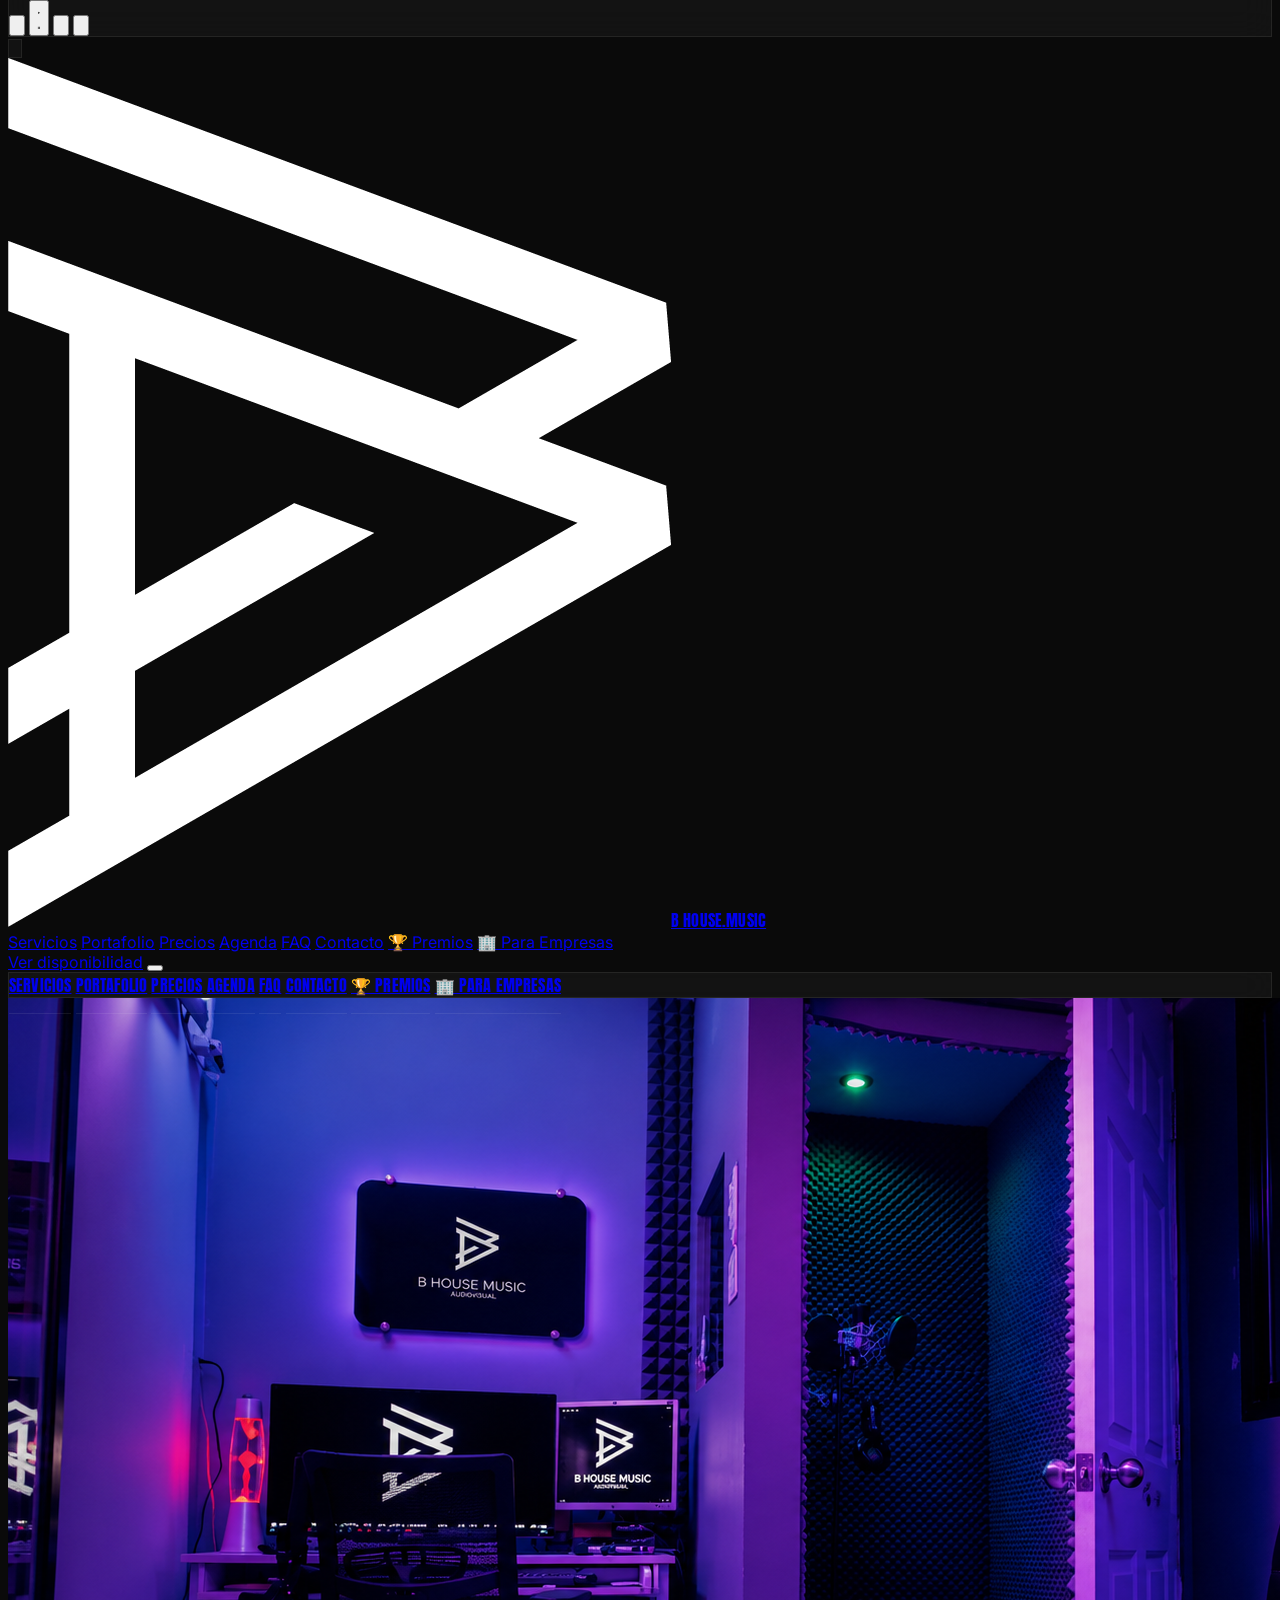
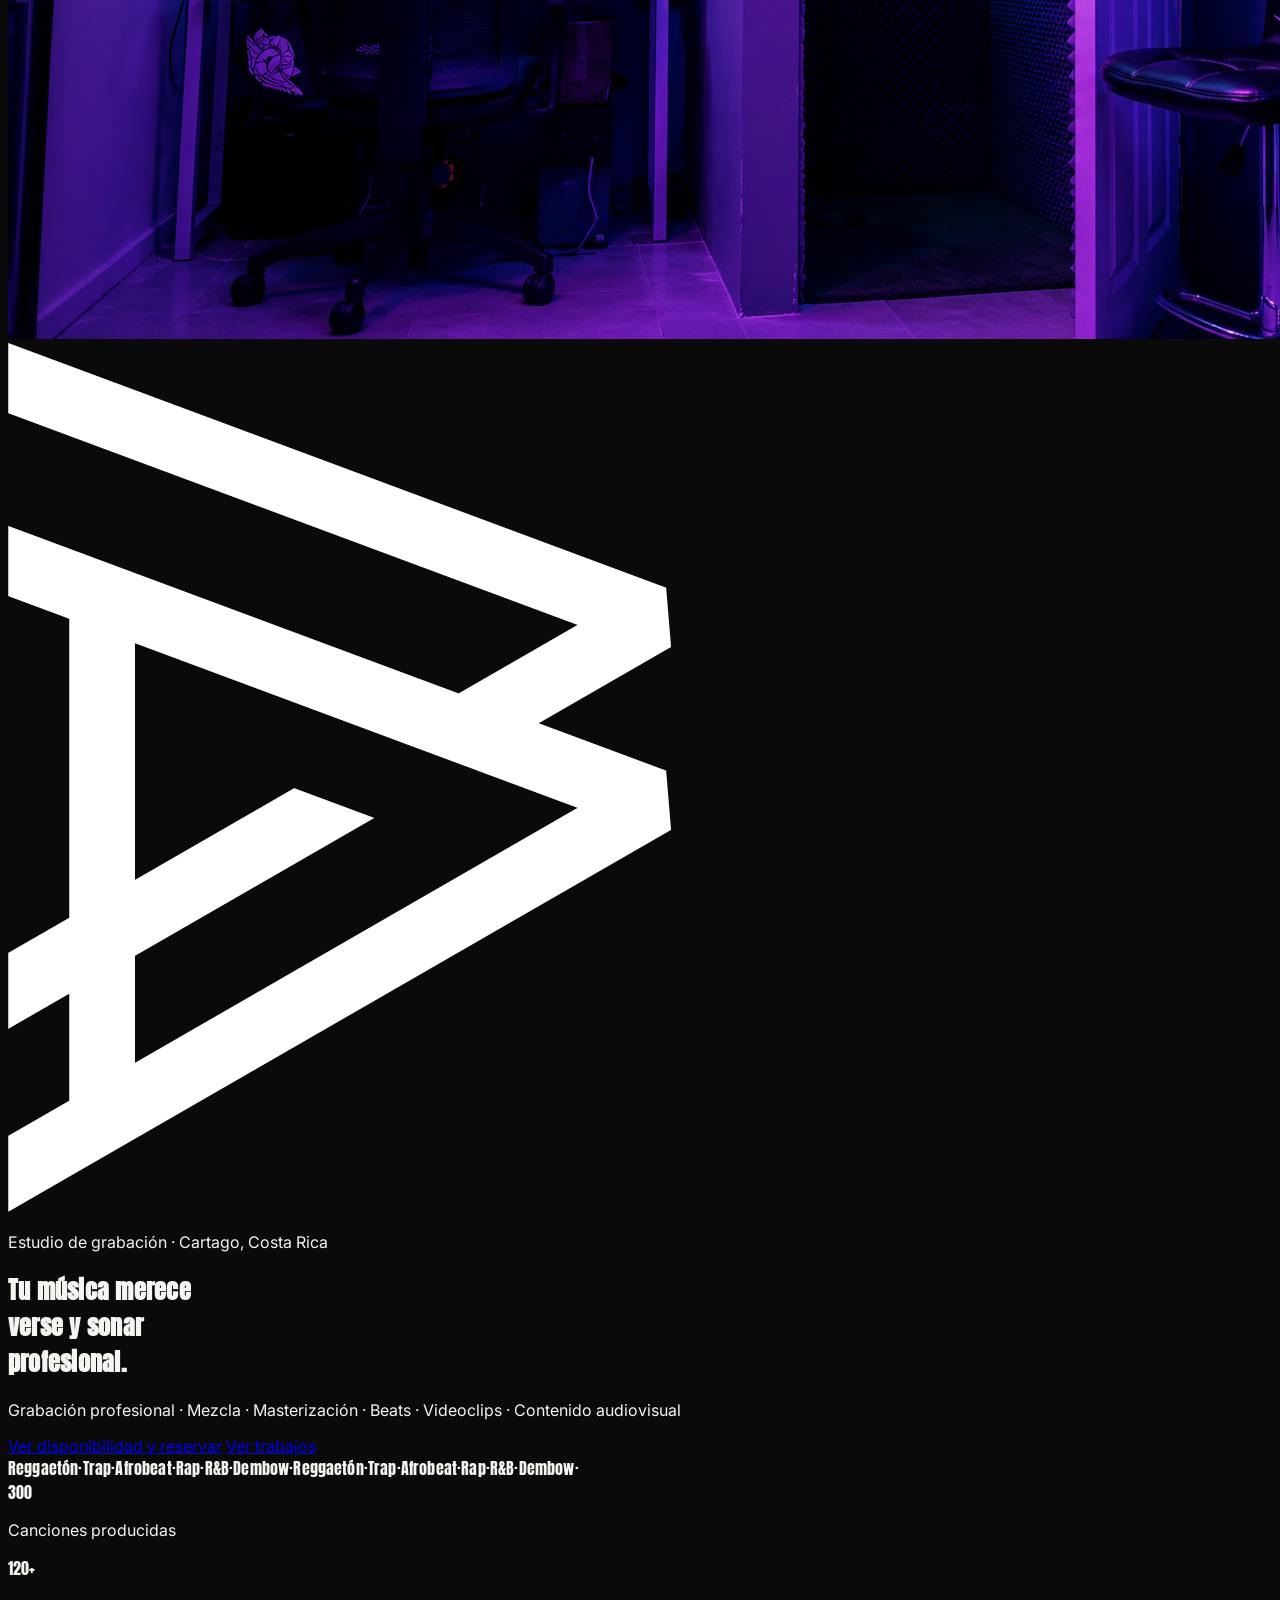
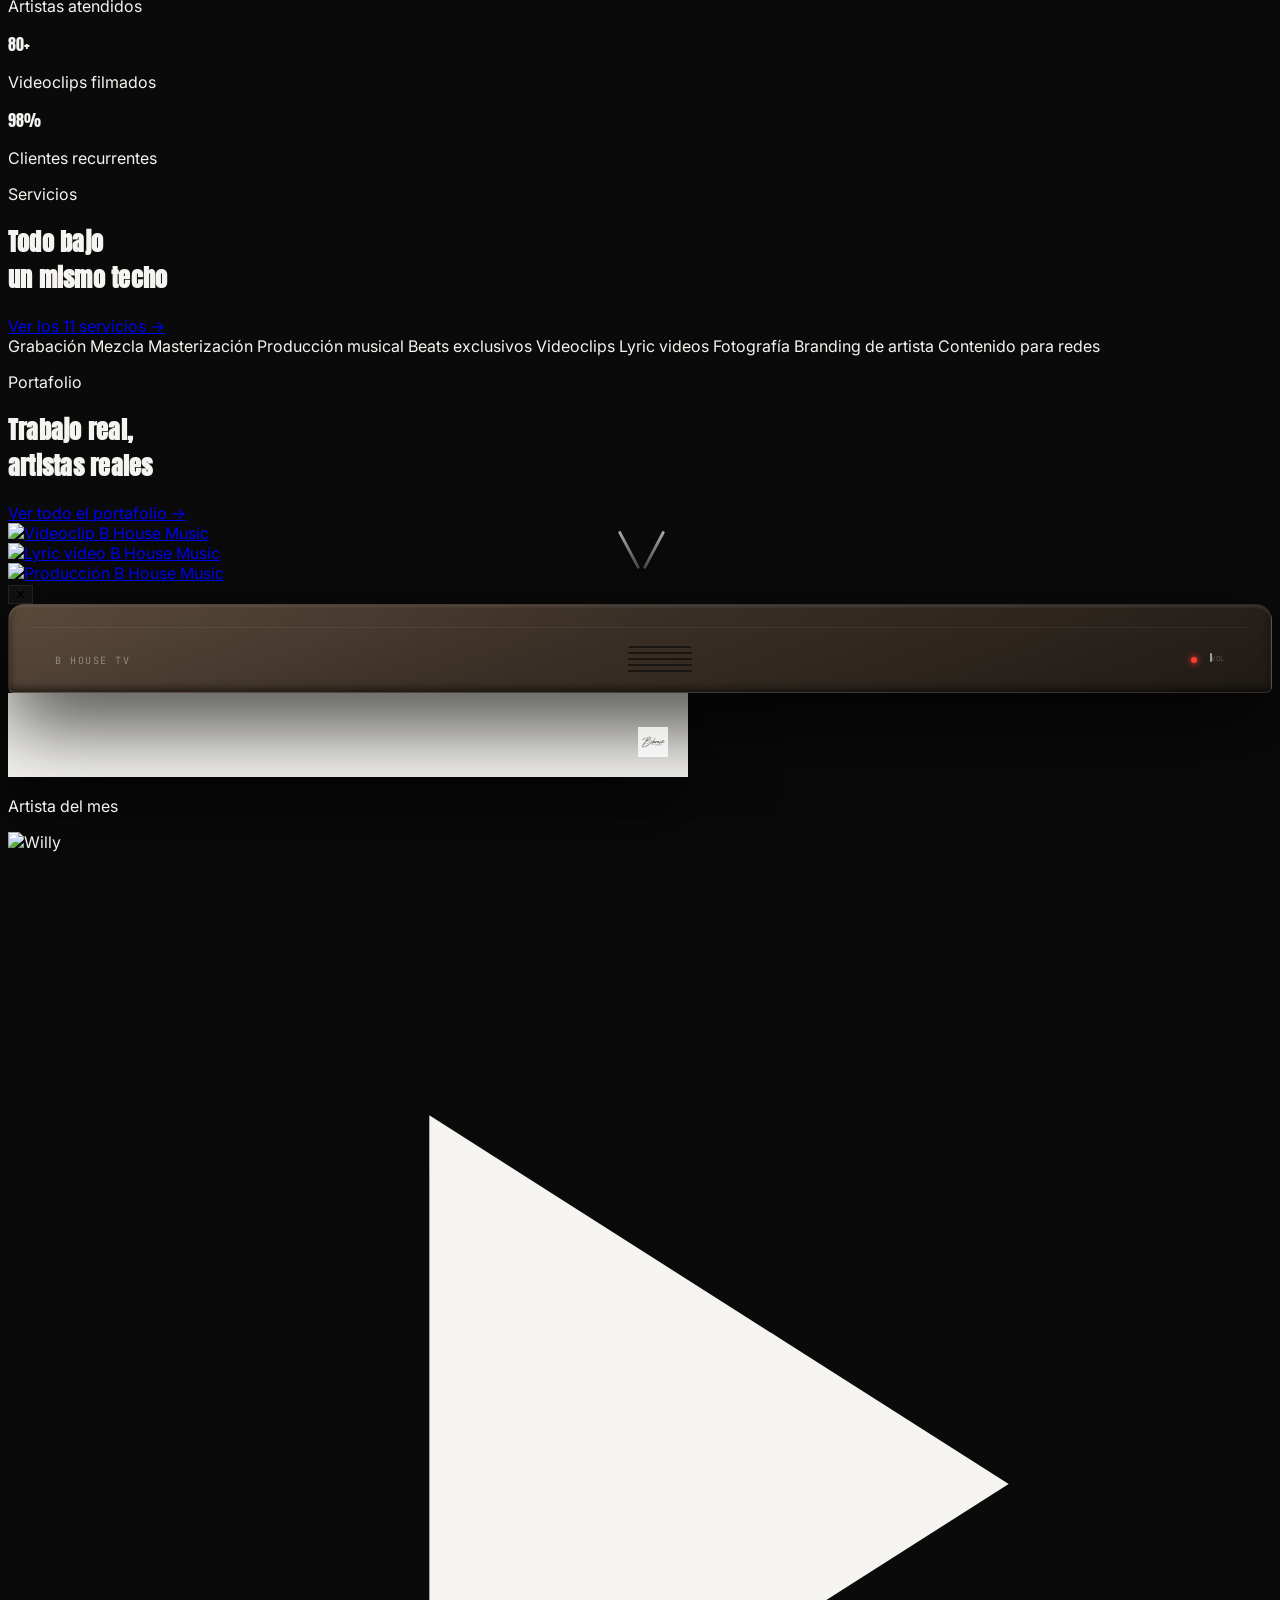
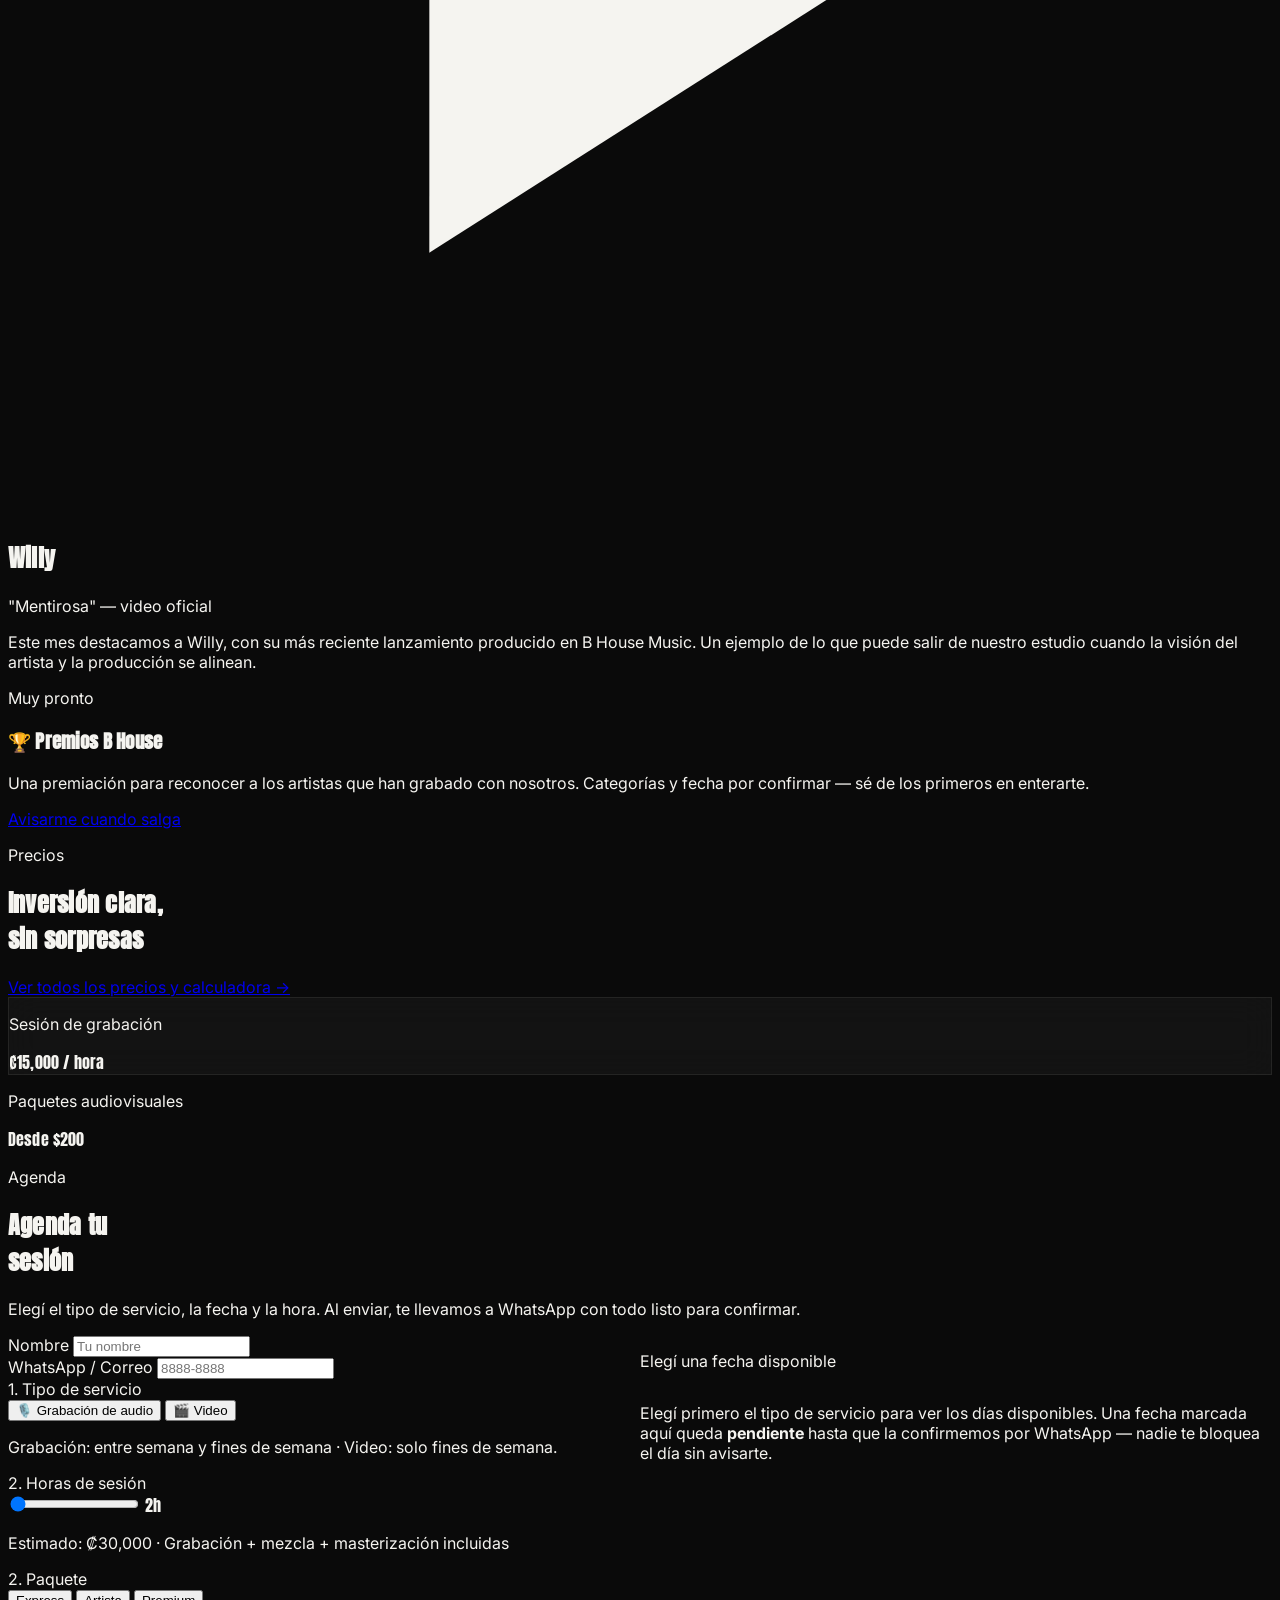
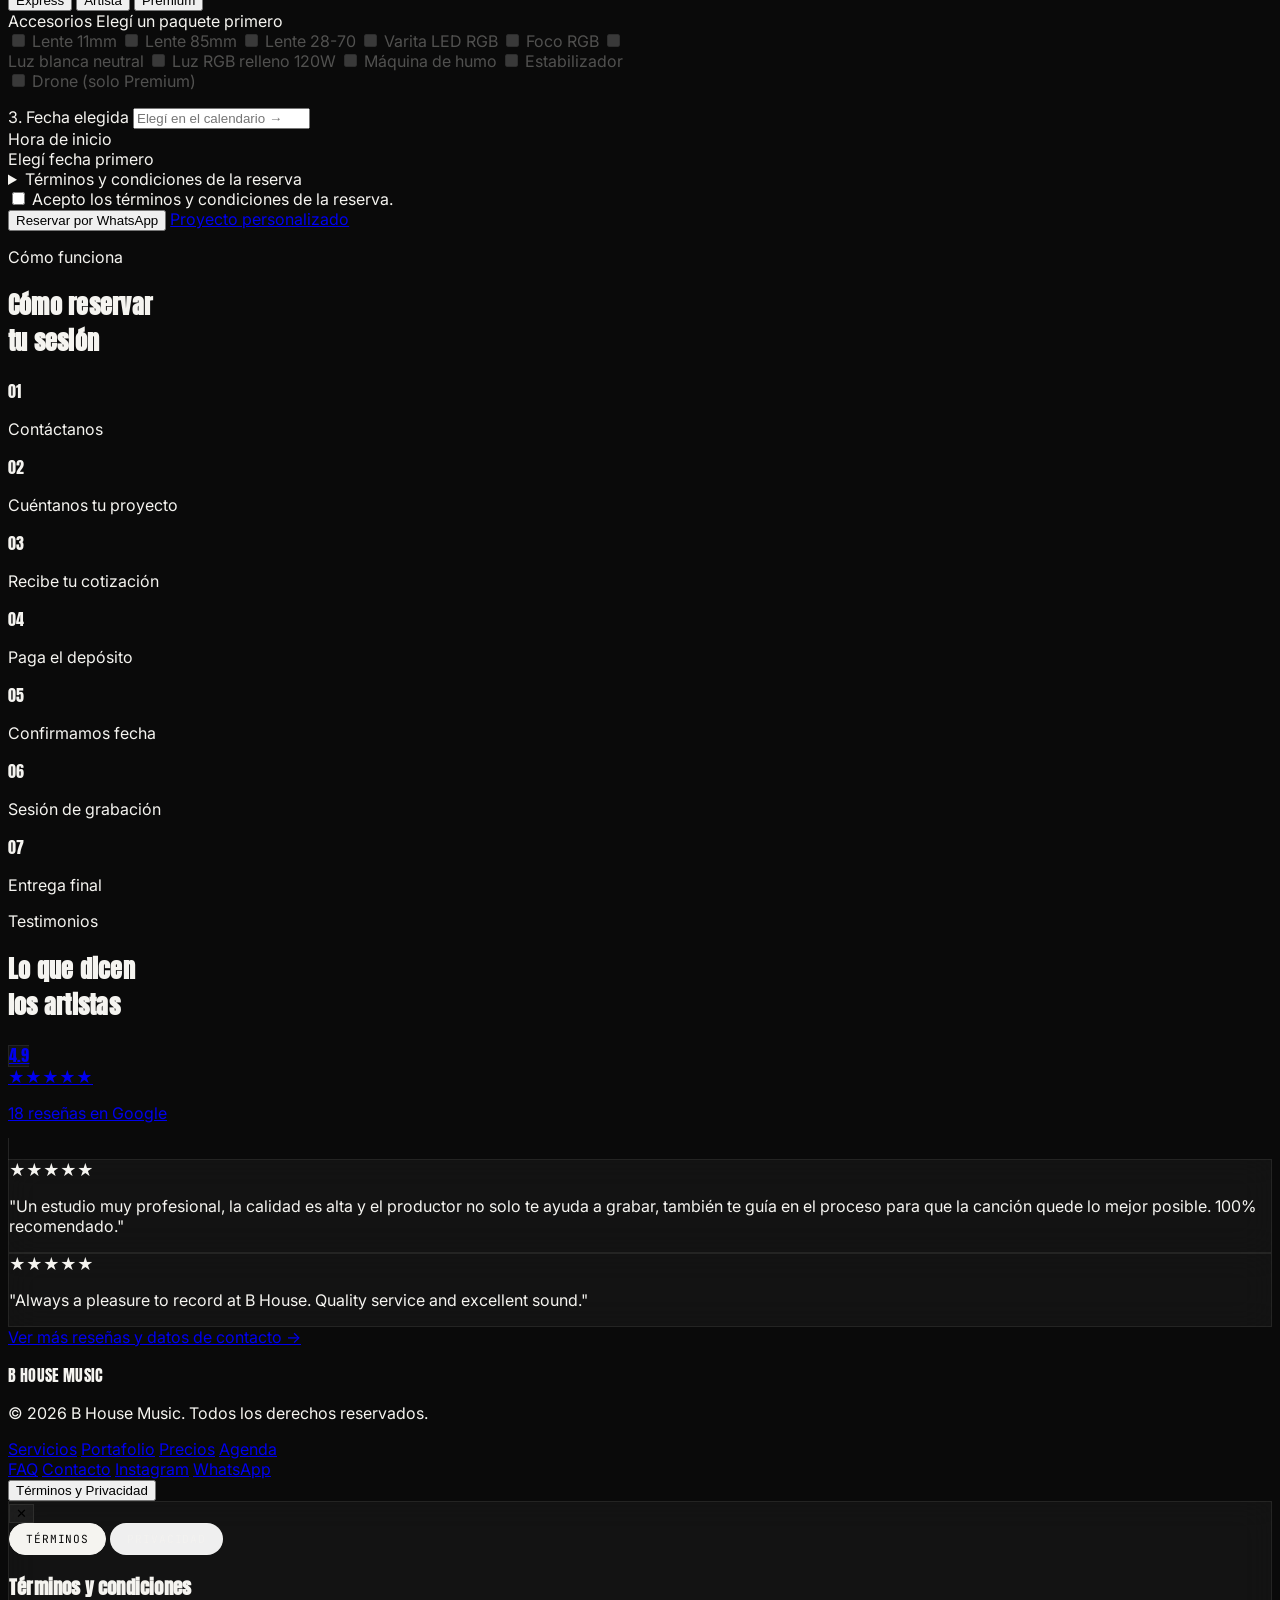
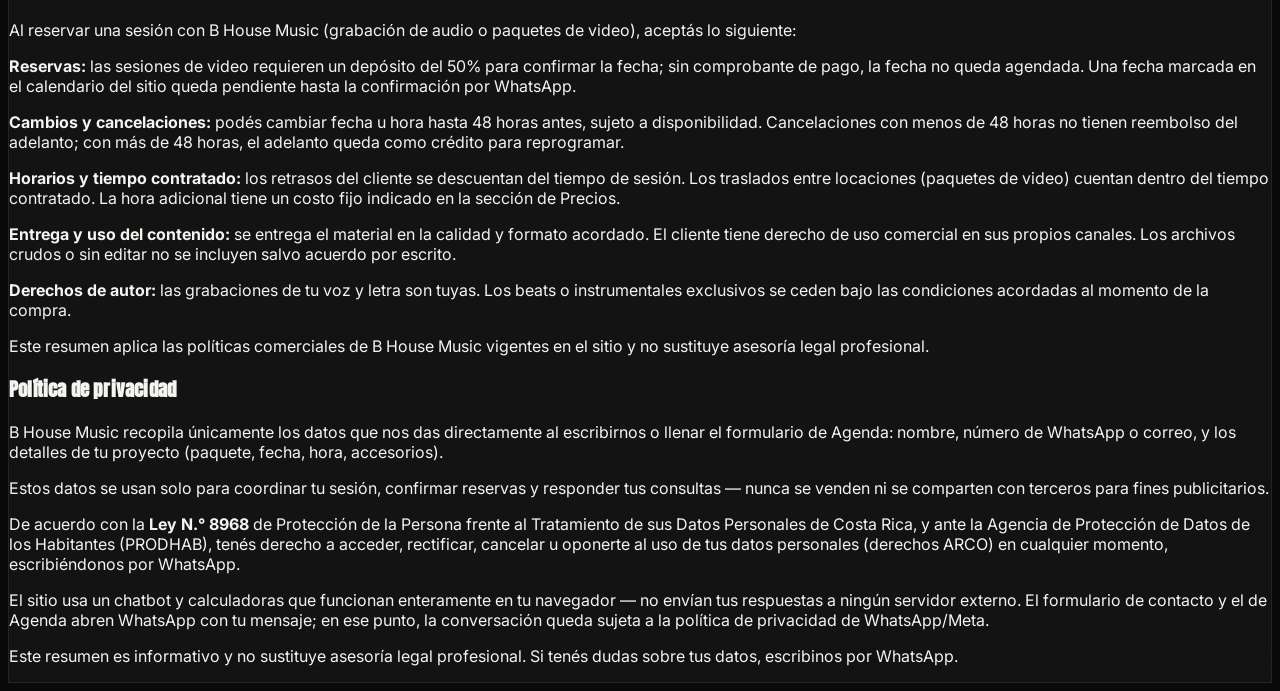
==== commit d43ad483: "Add files via upload" ====
--- a/index.html
+++ b/index.html
@@ -479,8 +479,9 @@
             <input name="fecha" id="fechaInput" readonly required class="w-full bg-transparent border-b border-bone/20 py-2.5 mt-1 outline-none" placeholder="Elegí en el calendario →">
           </div>
           <div>
-            <label class="font-mono text-xs uppercase tracking-widest text-bone/50">Hora de inicio</label>
-            <select name="hora" id="horaSelect" required class="w-full bg-ink border-b border-bone/20 py-2.5 mt-1 outline-none focus:border-bone transition-colors"><option value="">Elegí fecha primero</option></select>
+            <label class="font-mono text-xs uppercase tracking-widest text-bone/50 mb-2 block">Hora de inicio</label>
+            <input type="hidden" name="hora" id="horaSelect" required>
+            <div id="horaButtons" class="flex flex-wrap gap-2"><span class="text-bone/40 text-xs">Elegí fecha primero</span></div>
           </div>
         </div>
 
--- a/assets/styles.css
+++ b/assets/styles.css
@@ -188,3 +188,35 @@
     margin-top:14px;
   }
 
+  /* Agenda: en móvil se ve primero "datos + tipo de servicio", luego el calendario,
+     y al final fecha/hora + términos. En desktop vuelve al layout de 2 columnas
+     (calendario a la izquierda ocupando toda la altura, resto apilado a la derecha). */
+  .booking-grid{
+    display:grid;
+    grid-template-columns:1fr;
+    grid-template-areas:
+      "info"
+      "service"
+      "calendar"
+      "datetime";
+  }
+  .booking-info{grid-area:info;}
+  .booking-service{grid-area:service;}
+  .booking-calendar{grid-area:calendar;}
+  .booking-datetime{grid-area:datetime;}
+  @media (min-width:1024px){
+    .booking-grid{
+      grid-template-columns:1fr 1fr;
+      grid-template-areas:
+        "info calendar"
+        "service calendar"
+        "datetime calendar";
+    }
+  }
+  /* El calendario de flatpickr tiene un ancho fijo angosto — se centra dentro de su
+     tarjeta en vez de quedar pegado a la izquierda con un hueco vacío a la derecha */
+  #bookingCalendar{
+    display:flex;
+    justify-content:center;
+  }
+
